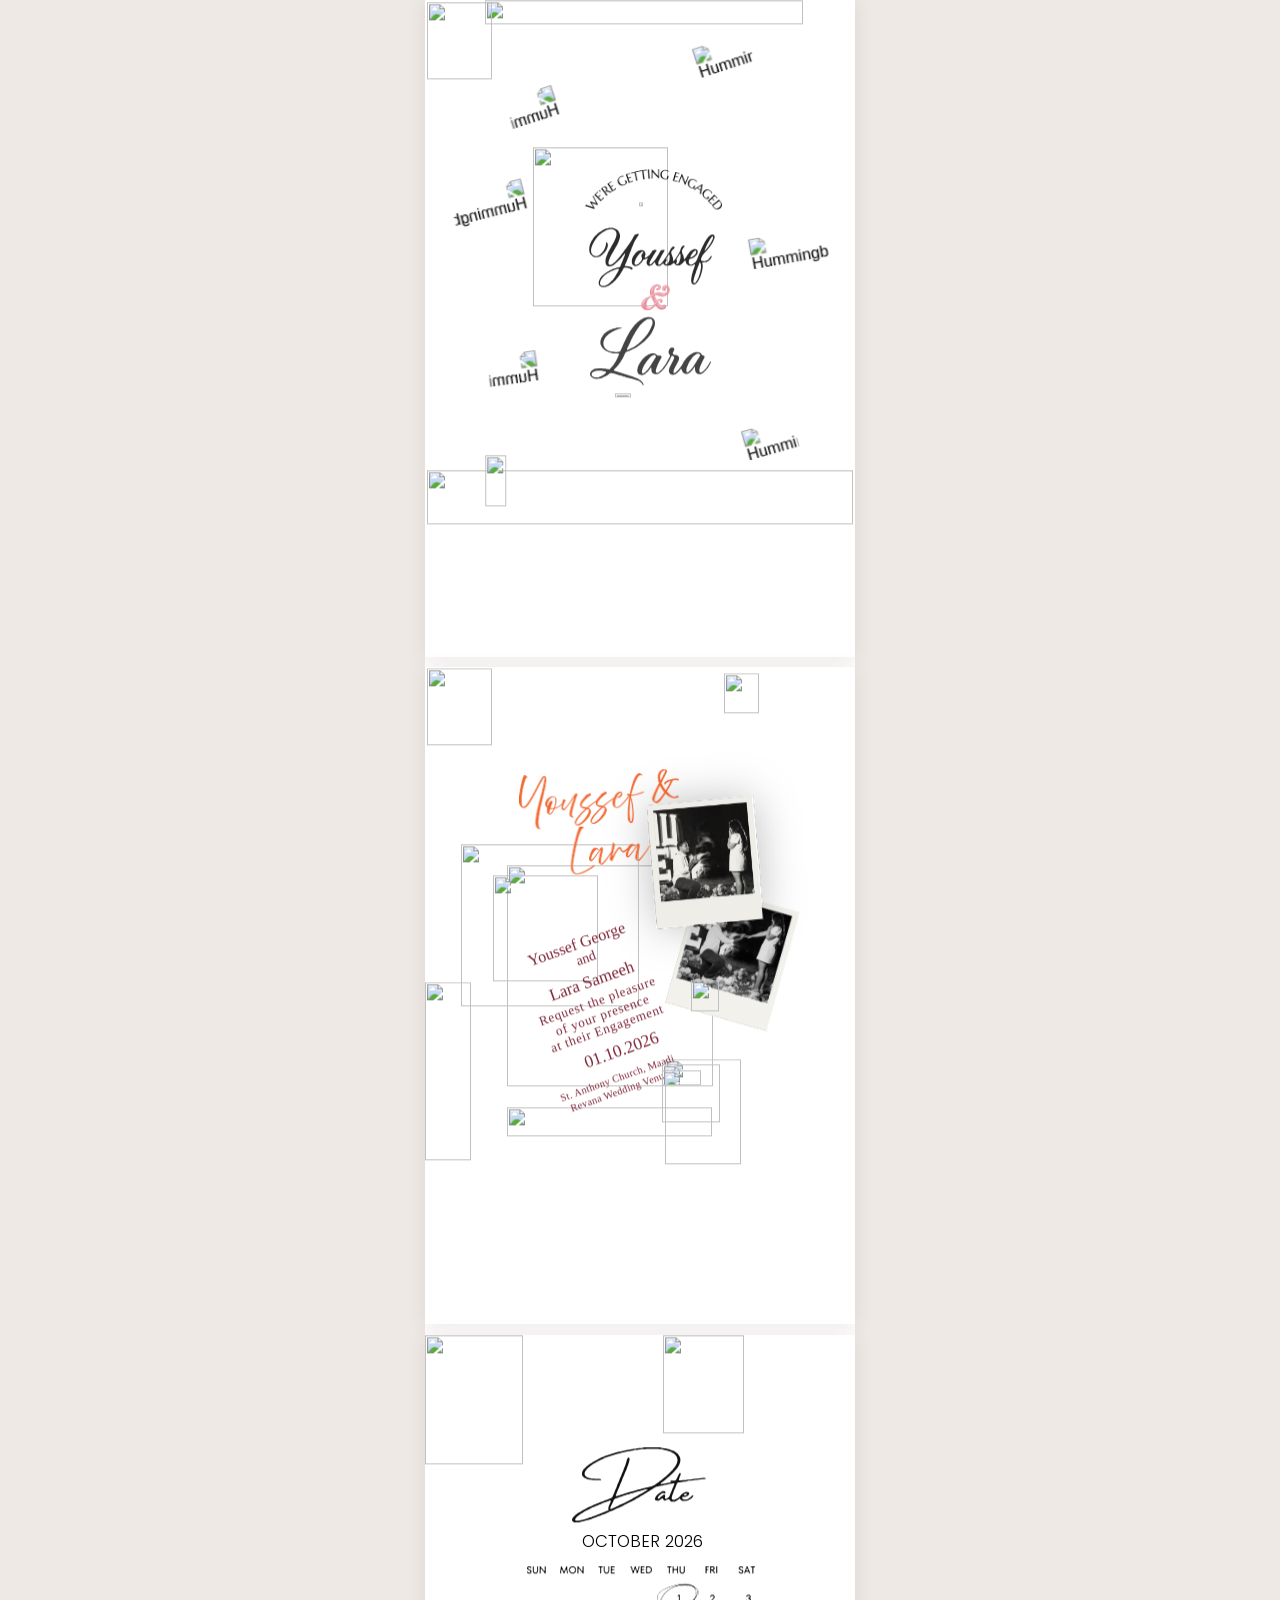
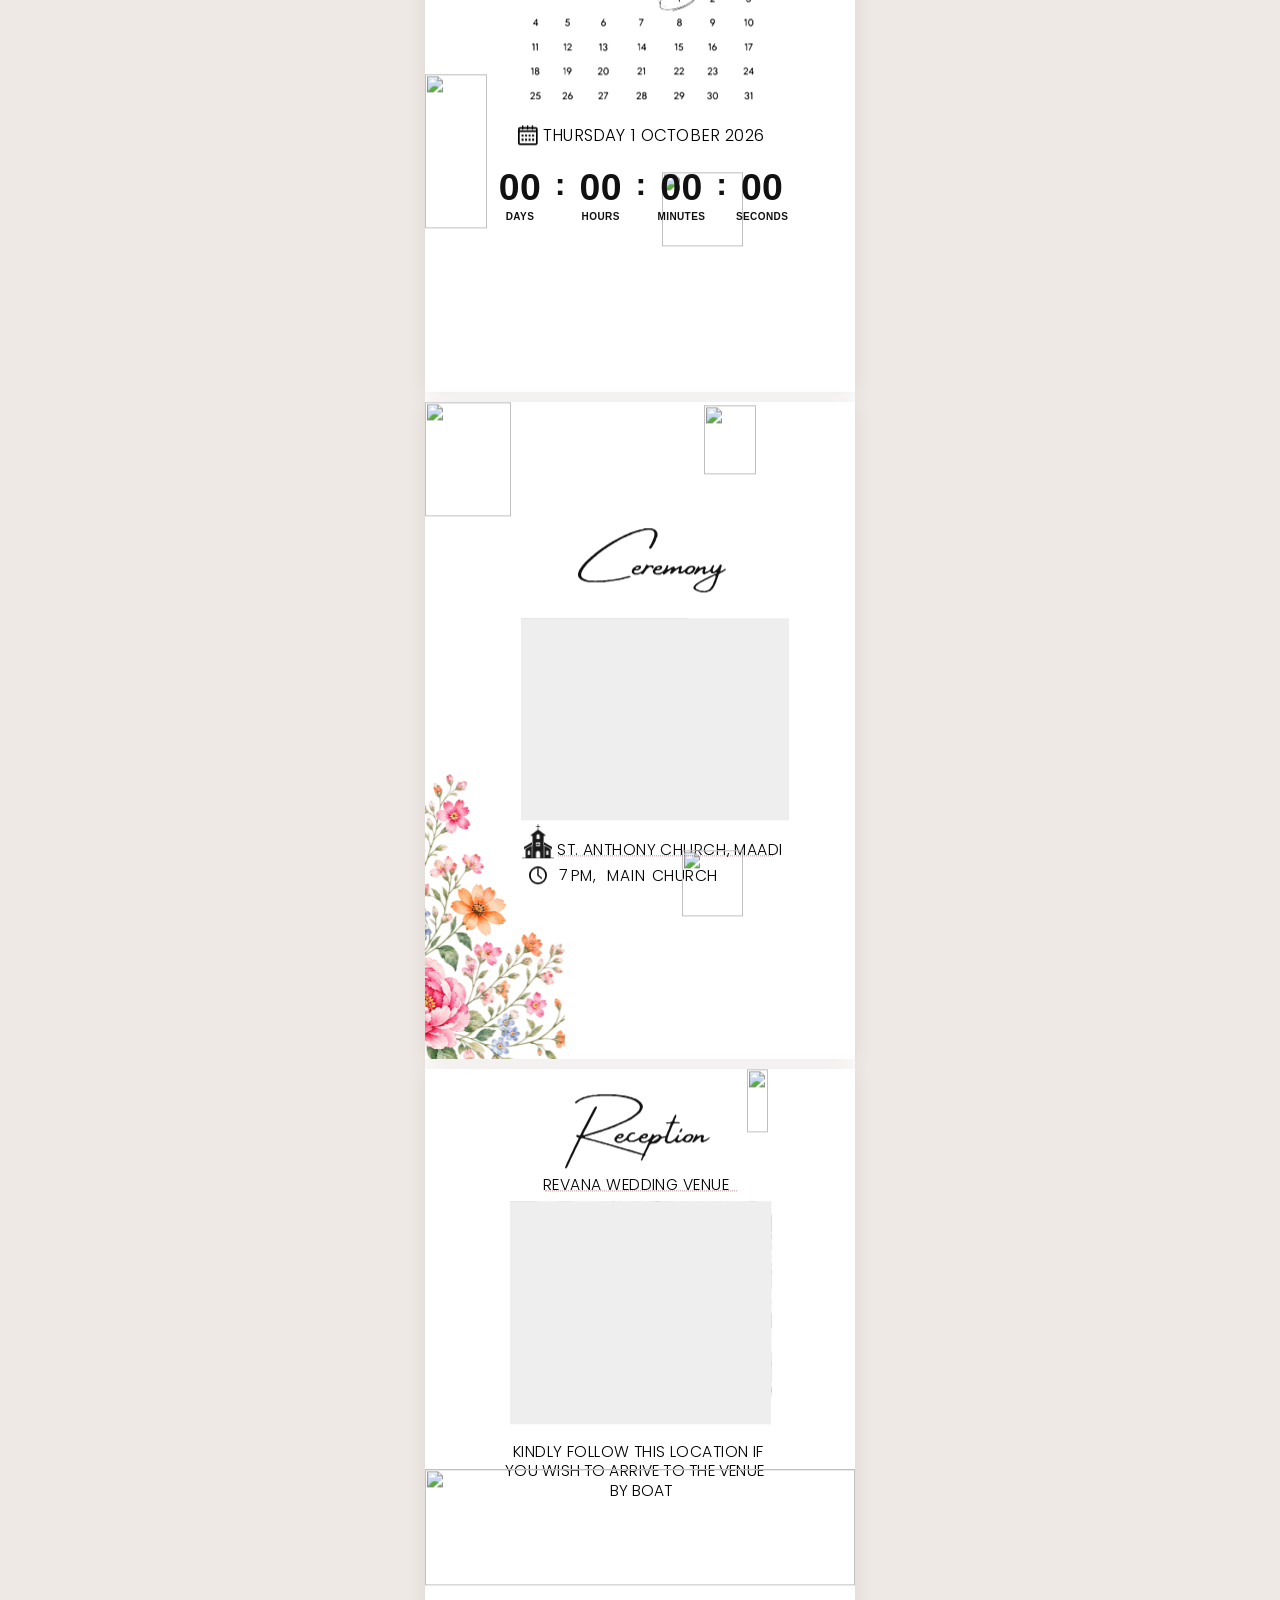
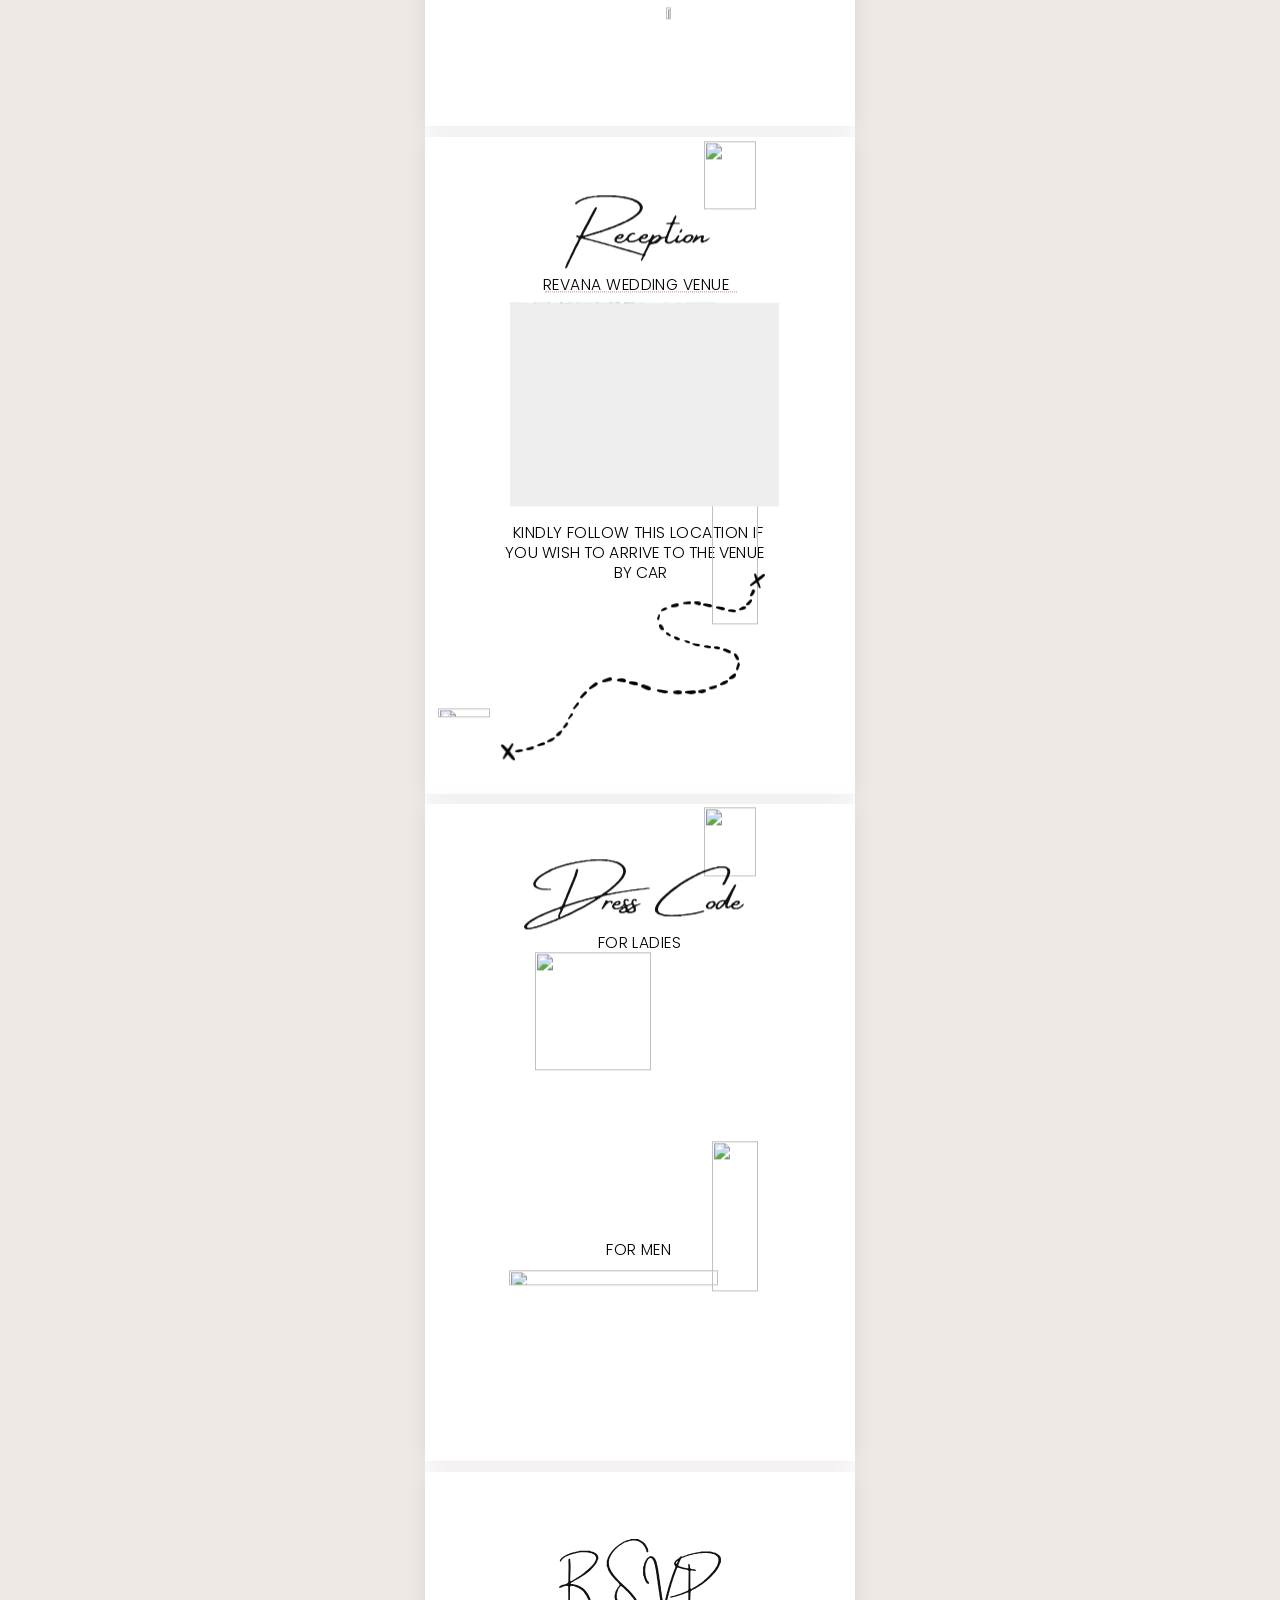
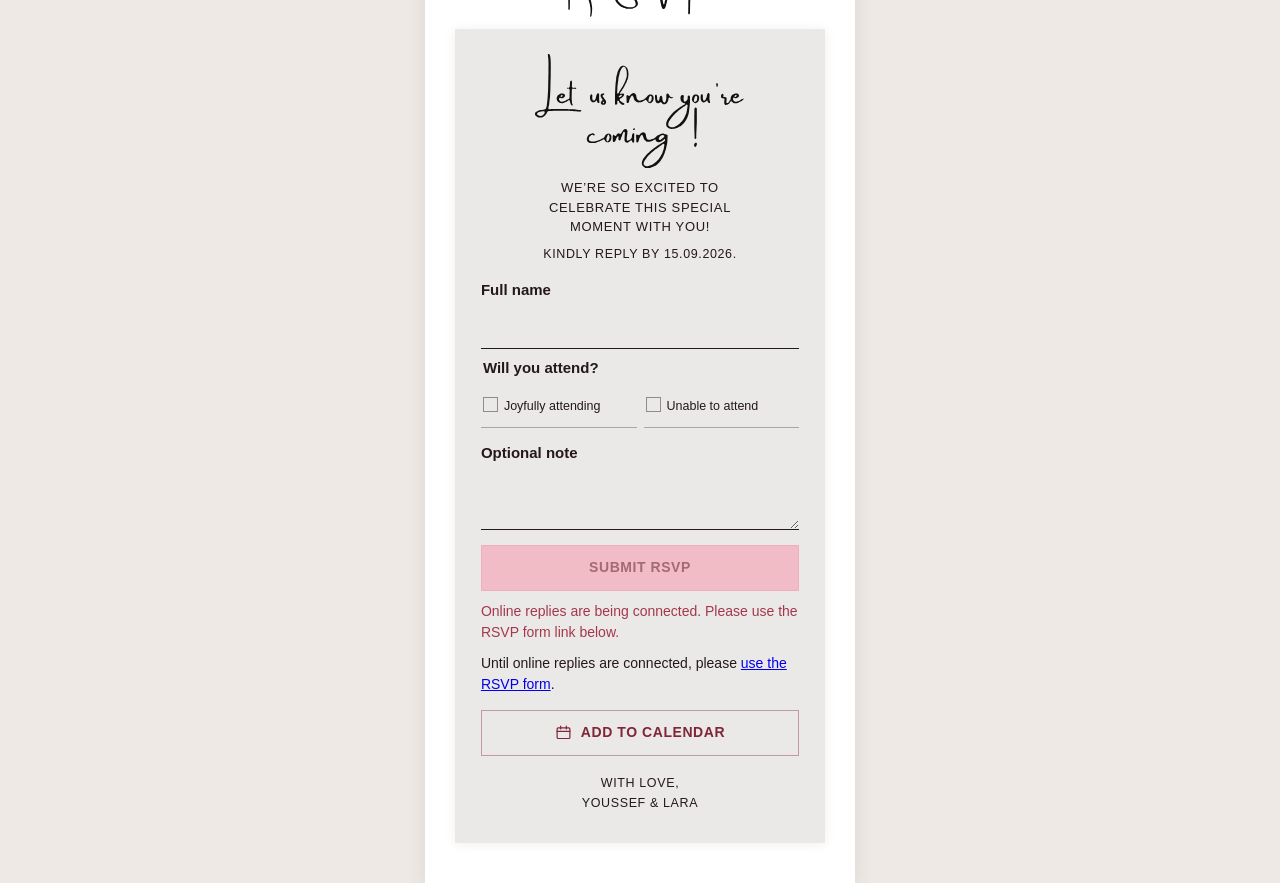
==== index.html @ 4253c084 "Rebuild the Arabic invitation on the portrait design The Arabic route was still the old flow layout," ====
<!doctype html>
<html lang="en" dir="ltr">
  <head>
    <meta charset="utf-8" />
    <meta
      name="viewport"
      content="width=device-width, initial-scale=1, viewport-fit=cover"
    />
    <title>Youssef &amp; Lara — Engagement</title>
    <meta
      name="description"
      content="The engagement invitation for Youssef and Lara on October 1, 2026."
    />
    <link rel="alternate" hreflang="en" href="./" />
    <link rel="alternate" hreflang="ar" href="./ar/" />
    <link rel="canonical" href="https://youssefg7.github.io/engagement/" />
    <meta name="theme-color" content="#eee9e5" />
    <!-- The invitation is shared as a pasted link, so it carries its own
         preview card. og:image must be absolute; update these four URLs
         together if the site ever moves to its own domain. -->
    <meta property="og:type" content="website" />
    <meta property="og:site_name" content="Youssef &amp; Lara" />
    <meta property="og:locale" content="en" />
    <meta property="og:url" content="https://youssefg7.github.io/engagement/" />
    <meta property="og:title" content="Youssef &amp; Lara are getting engaged" />
    <meta
      property="og:description"
      content="1 October 2026 · St. Anthony Church, Maadi, then Revana Wedding Venue. Kindly reply by 15 September."
    />
    <meta
      property="og:image"
      content="https://youssefg7.github.io/engagement/assets/images/social/og-invitation.jpg"
    />
    <meta property="og:image:type" content="image/jpeg" />
    <meta property="og:image:width" content="1200" />
    <meta property="og:image:height" content="630" />
    <meta
      property="og:image:alt"
      content="Youssef and Lara written in script inside a pink oval frame, surrounded by watercolour flowers and hummingbirds"
    />
    <meta name="twitter:card" content="summary_large_image" />
    <link rel="icon" href="./favicon.ico" sizes="any" />
    <link
      rel="apple-touch-icon"
      href="./assets/images/social/apple-touch-icon.png"
    />
    <meta name="apple-mobile-web-app-title" content="Youssef &amp; Lara" />
    <link rel="stylesheet" href="assets/css/fonts-portrait.css" />
    <link rel="stylesheet" href="assets/css/reference-source.css" />
    <link rel="stylesheet" href="assets/css/portrait-site.css" />
    <script src="assets/js/portrait-site.js" defer></script>
    <script src="assets/js/rsvp-config.js" defer></script>
    <script src="assets/js/rsvp.js" defer></script>
  </head>
  <body data-language="en">
    <a class="skip-link" href="#main-content">Skip to invitation</a>
    <main class="site" id="main-content">
      <div class="phone-page" id="opening">
        <section
          data-scene="opening"
          aria-label="Opening"
          class="scene scene-0"
        >
          <img
            alt=""
            class="el from-top"
            data-root="2"
            decoding="async"
            loading="eager"
            src="assets/images/optimized/top-floral-garland-8213bbc2.webp"
            style="
              left: 13.903424%;
              top: 0%;
              width: 85.993016%;
              height: 19.031037%;
              --delay: 0s;
              --z: 2;
            "
          /><img
            alt=""
            class="el hero-rise"
            data-root="3"
            decoding="async"
            loading="eager"
            src="assets/images/optimized/pink-oval-frame-75a621b7.webp"
            style="
              left: 25.042594%;
              top: 22.336167%;
              width: 56.13329%;
              height: 49.155903%;
              --delay: 0.18s;
              --z: 3;
            "
          /><img
            alt=""
            aria-hidden="true"
            class="el hero-rise"
            data-root="4"
            decoding="async"
            loading="eager"
            src="assets/images/opening/lara-name-word.svg"
            style="
              left: 36.90977%;
              top: 47.471878%;
              width: 30.271377%;
              height: 11.719043%;
              --delay: 0.66s;
              --z: 4;
            "
          /><img
            alt=""
            aria-hidden="true"
            class="el hero-rise"
            data-root="5"
            decoding="async"
            loading="eager"
            src="assets/images/optimized/engaged-strapline-b10eacf1.webp"
            style="
              left: 37.288362%;
              top: 25.669695%;
              width: 31.931722%;
              height: 6.036489%;
              --delay: 0.32s;
              --z: 5;
            "
          /><img
            alt=""
            class="el hero-pop"
            data-root="6"
            decoding="async"
            loading="eager"
            src="assets/images/optimized/watercolor-heart-3e25f248.webp"
            style="
              left: 49.867314%;
              top: 29.150432%;
              width: 7.365584%;
              height: 5.468712%;
              --delay: 0.39s;
              --z: 6;
            "
          /><img
            alt=""
            aria-hidden="true"
            class="el hero-pop"
            data-root="7"
            decoding="async"
            loading="eager"
            src="assets/images/optimized/ampersand-artwork-3b5665c6.webp"
            style="
              left: 49.921284%;
              top: 42.695326%;
              width: 7.311414%;
              height: 4.817352%;
              --delay: 0.58s;
              --z: 7;
            "
          /><img
            alt=""
            class="el hero-pop"
            data-root="8"
            decoding="async"
            loading="eager"
            src="assets/images/optimized/heart-divider-21b3e2bc.webp"
            style="
              left: 44.092849%;
              top: 58.31845%;
              width: 19.507453%;
              height: 4.296838%;
              --delay: 0.76s;
              --z: 8;
            "
          /><img
            alt=""
            class="el from-left"
            data-root="9"
            decoding="async"
            loading="eager"
            src="assets/images/optimized/bottom-left-floral-spray-fdbf2491.webp"
            style="
              left: 0.531077%;
              top: 0.276828%;
              width: 38.815274%;
              height: 34.161081%;
              --delay: 0.04s;
              --z: 9;
            "
          /><img
            alt=""
            class="el from-bottom"
            data-root="10"
            decoding="async"
            loading="eager"
            src="assets/images/optimized/nile-watercolor-6385927b.webp"
            style="
              left: 0.406606%;
              top: 71.537665%;
              width: 99.529101%;
              height: 28.462335%;
              --delay: 0.92s;
              --z: 10;
            "
          /><span
            aria-hidden="true"
            class="frame-border el from-right"
            data-root="11"
            style="
              background-image: url(&quot;assets/images/optimized/left-floral-border-67005ac5.webp&quot;);
              left: 77.802816%;
              top: 19.035988%;
              width: 22.154864%;
              height: 80.720404%;
              --delay: 0.05s;
              --z: 11;
            "
          ></span
          ><img
            alt=""
            aria-hidden="true"
            class="el hero-rise"
            data-root="12"
            decoding="async"
            loading="eager"
            src="assets/images/opening/youssef-name-word.svg"
            style="
              left: 37.511414%;
              top: 32.410617%;
              width: 30.997492%;
              height: 11.455112%;
              --delay: 0.47s;
              --z: 12;
            "
          /><span
            aria-hidden="true"
            class="frame-border el from-left"
            data-root="13"
            style="
              background-image: url(&quot;assets/images/optimized/right-floral-border-a31743c9.webp&quot;);
              left: 0%;
              top: 29.110308%;
              width: 21.656979%;
              height: 70.867937%;
              --delay: 0.1s;
              --z: 13;
            "
          ></span
          ><img
            alt=""
            class="el boat"
            data-root="20"
            decoding="async"
            loading="eager"
            src="assets/images/optimized/sailboat-791234f6.webp"
            style="
              left: 59.405984%;
              top: 69.263898%;
              width: 22.095715%;
              height: 27.735027%;
              --delay: 1.04s;
              --z: 20;
            "
          />
          <div
            class="bird-wrap bird-1"
            style="
              left: 7.372528%;
              top: 28.266929%;
              width: 17.129529%;
              --bird-delay: 0.1s;
              --bx: 4px;
              --by: -3px;
              --ox: 10px;
              --oy: -6px;
              --cx: -4px;
              --cy: 7px;
              --dur: 3.8s;
            "
          >
            <img
              alt="Hummingbird"
              class="correct-bird"
              src="assets/images/opening/hummingbird-1e6a7357.gif"
              style="--flip: 1"
            />
          </div>
          <div
            class="bird-wrap bird-2"
            style="
              left: 63.623169%;
              top: 6.002957%;
              width: 12.985288%;
              --bird-delay: 0.18s;
              --bx: -4px;
              --by: 3px;
              --ox: -10px;
              --oy: 4px;
              --cx: 5px;
              --cy: 8px;
              --dur: 3.6s;
            "
          >
            <img
              alt="Hummingbird"
              class="correct-bird"
              src="assets/images/opening/hummingbird-1e6a7357.gif"
              style="--flip: -1"
            />
          </div>
          <div
            class="bird-wrap bird-3"
            style="
              left: 76.518078%;
              top: 35.366901%;
              width: 17.958377%;
              --bird-delay: 0.26s;
              --bx: -5px;
              --by: -2px;
              --ox: -9px;
              --oy: -2px;
              --cx: 6px;
              --cy: 7px;
              --dur: 3.9s;
            "
          >
            <img
              alt="Hummingbird"
              class="correct-bird"
              src="assets/images/opening/hummingbird-1e6a7357.gif"
              style="--flip: -1"
            />
          </div>
          <div
            class="bird-wrap bird-4"
            style="
              left: 15.121805%;
              top: 53.71788%;
              width: 11.327592%;
              --bird-delay: 0.34s;
              --bx: 4px;
              --by: 3px;
              --ox: 9px;
              --oy: 6px;
              --cx: -5px;
              --cy: -5px;
              --dur: 3.7s;
            "
          >
            <img
              alt="Hummingbird"
              class="correct-bird"
              src="assets/images/opening/hummingbird-1e6a7357.gif"
              style="--flip: 1"
            />
          </div>
          <div
            class="bird-wrap bird-5"
            style="
              left: 20.041043%;
              top: 13.767814%;
              width: 11.327592%;
              --bird-delay: 0.42s;
              --bx: 5px;
              --by: -3px;
              --ox: 8px;
              --oy: -7px;
              --cx: -3px;
              --cy: 8px;
              --dur: 3.5s;
            "
          >
            <img
              alt="Hummingbird"
              class="correct-bird"
              src="assets/images/opening/hummingbird-1e6a7357.gif"
              style="--flip: 1"
            />
          </div>
          <div
            class="bird-wrap bird-6"
            style="
              left: 74.94717%;
              top: 64.346529%;
              width: 12.15644%;
              --bird-delay: 0.5s;
              --bx: -4px;
              --by: 3px;
              --ox: -8px;
              --oy: 6px;
              --cx: 4px;
              --cy: -6px;
              --dur: 3.8s;
            "
          >
            <img
              alt="Hummingbird"
              class="correct-bird"
              src="assets/images/opening/hummingbird-1e6a7357.gif"
              style="--flip: -1"
            />
          </div>
          <div class="visually-hidden">
            <h1>Youssef and Lara</h1>
            <p>We’re getting engaged.</p>
          </div>
        </section>
      </div>
      <div class="phone-page" id="invitation">
        <section
          data-scene="invitation"
          aria-label="Invitation"
          class="scene scene-1 envelope-scene"
        >
          <div class="env-floral env-floral-a">
            <img
              alt=""
              class="el"
              data-root="23"
              decoding="async"
              loading="lazy"
              src="assets/images/optimized/top-right-floral-corner-dde70e5d.webp"
              style="
                left: 55.767444%;
                top: 59.561635%;
                width: 42.199694%;
                height: 40.104087%;
                --delay: 0.05s;
                --z: 23;
              "
            /><img
              alt=""
              class="el"
              data-root="24"
              decoding="async"
              loading="lazy"
              src="assets/images/optimized/left-floral-corner-27721d43.webp"
              style="
                left: 0.03423%;
                top: 47.917929%;
                width: 32.611434%;
                height: 52.063312%;
                --delay: 0.085s;
                --z: 24;
              "
            /><img
              alt=""
              class="el"
              data-root="25"
              decoding="async"
              loading="lazy"
              src="assets/images/optimized/upper-floral-spray-333dac5c.webp"
              style="
                left: 69.594294%;
                top: 0.846768%;
                width: 28.265898%;
                height: 24.664778%;
                --delay: 0.12s;
                --z: 25;
              "
            /><img
              alt=""
              class="el"
              data-root="26"
              decoding="async"
              loading="lazy"
              src="assets/images/optimized/center-floral-spray-018befc3.webp"
              style="
                left: 0.531077%;
                top: 0.193454%;
                width: 38.815274%;
                height: 34.176584%;
                --delay: 0.155s;
                --z: 26;
              "
            />
          </div>
          <div class="closed-envelope-stage">
            <div class="actual-envelope-wrap">
              <img
                alt="You're invited envelope"
                class="actual-envelope-paper env-paper-piece"
                src="assets/images/optimized/closed-envelope-paper-1038a178.webp"
              />
              <img
                alt=""
                aria-hidden="true"
                class="actual-envelope-text env-paper-piece"
                src="assets/images/optimized/youre-invited-lettering-b248092f.webp"
              />
              <img
                alt="Wax seal"
                class="actual-envelope-seal"
                src="assets/images/optimized/wax-seal-a0a76485.webp"
              />
            </div>
          </div>
          <div class="open-envelope-group env-back">
            <img
              alt=""
              class="el"
              data-root="27"
              decoding="async"
              loading="lazy"
              src="assets/images/optimized/open-envelope-back-6820e826.webp"
              style="
                left: 18.969399%;
                top: 30.09803%;
                width: 69.189414%;
                height: 57.942485%;
                --delay: 0.19s;
                --z: 27;
              "
            /><img
              alt=""
              class="el"
              data-root="39"
              decoding="async"
              loading="lazy"
              src="assets/images/optimized/couple-polaroid-bcf90605.webp"
              style="
                left: 18.969399%;
                top: 66.951962%;
                width: 69.189414%;
                height: 21.086729%;
                --delay: 0.61s;
                --z: 39;
              "
            />
          </div>
          <div class="open-envelope-group env-photos">
            <img
              alt=""
              class="el"
              data-root="28"
              decoding="async"
              loading="lazy"
              src="assets/images/optimized/left-photo-backing-d968a189.webp"
              style="
                left: 55.729007%;
                top: 32.913206%;
                width: 31.439414%;
                height: 22.426966%;
                --delay: 0.225s;
                --z: 28;
              "
            /><img
              alt=""
              class="el"
              data-root="29"
              decoding="async"
              loading="lazy"
              src="assets/images/optimized/couple-photo-proposal.webp"
              style="
                left: 58.476932%;
                top: 33.951474%;
                width: 27.016208%;
                height: 17.271715%;
                --delay: 0.26s;
                --z: 29;
              "
            /><img
              alt=""
              class="el"
              data-root="30"
              decoding="async"
              loading="lazy"
              src="assets/images/optimized/right-photo-backing-f8bf212c.webp"
              style="
                left: 55.734385%;
                top: 32.922325%;
                width: 29.767916%;
                height: 22.439082%;
                --delay: 0.295s;
                --z: 30;
              "
            /><img
              alt=""
              class="el"
              data-root="31"
              decoding="async"
              loading="lazy"
              src="assets/images/optimized/right-photo-overlay-cd55e2a2.webp"
              style="
                left: 58.386516%;
                top: 32.915812%;
                width: 28.901796%;
                height: 22.442859%;
                --delay: 0.33s;
                --z: 31;
              "
            /><img
              alt=""
              class="el"
              data-root="32"
              decoding="async"
              loading="lazy"
              src="assets/images/optimized/couple-polaroid-proposal.webp"
              style="
                left: 34.87163%;
                top: 5.987559%;
                width: 60.211561%;
                height: 44.547403%;
                --delay: 0.365s;
                --z: 32;
              "
            />
          </div>
          <div class="open-envelope-group env-flowers">
            <img
              alt=""
              class="el"
              data-root="40"
              decoding="async"
              loading="lazy"
              src="assets/images/optimized/calla-lilies-03f2f559.webp"
              style="
                left: 61.870512%;
                top: 47.630028%;
                width: 25.441499%;
                height: 21.61433%;
                --delay: 0.645s;
                --z: 40;
              "
            /><img
              alt=""
              class="el"
              data-root="41"
              decoding="async"
              loading="lazy"
              src="assets/images/optimized/hanging-amaranthus-062717a4.webp"
              style="
                left: 55.098088%;
                top: 60.424035%;
                width: 36.77813%;
                height: 29.52835%;
                --delay: 0.05s;
                --z: 41;
              "
            /><img
              alt=""
              class="el"
              data-root="42"
              decoding="async"
              loading="lazy"
              src="assets/images/optimized/bouquet-ee7bd945.webp"
              style="
                left: 55.23192%;
                top: 61.317701%;
                width: 29.740234%;
                height: 14.843446%;
                --delay: 0.085s;
                --z: 42;
              "
            />
          </div>
          <div class="open-envelope-group env-card">
            <img
              alt=""
              class="el"
              data-root="33"
              decoding="async"
              loading="lazy"
              src="assets/images/optimized/invitation-card-lace-frame-f5091bbc.webp"
              style="
                left: 15.705149%;
                top: 31.705585%;
                width: 49.638088%;
                height: 40.030744%;
                --delay: 0.4s;
                --z: 33;
              "
            /><img
              alt=""
              class="el"
              data-root="34"
              decoding="async"
              loading="lazy"
              src="assets/images/optimized/open-envelope-front-34ef9ef7.webp"
              style="
                left: 8.381009%;
                top: 26.914965%;
                width: 64.326278%;
                height: 49.632959%;
                --delay: 0.435s;
                --z: 34;
              "
            />
            <div
              class="card-youssef"
              style="
                left: 22.462756%;
                top: 38.023775%;
                width: 25.582102%;
                height: 8.546243%;
              "
            >
              Youssef George
            </div>
            <div
              class="card-and-v25"
              style="
                left: 35.094683%;
                top: 42.756554%;
                width: 4.821553%;
                height: 3.305716%;
              "
            >
              and
            </div>
            <div
              class="card-lara"
              style="
                left: 25.386533%;
                top: 43.010585%;
                width: 26.960246%;
                height: 9.566546%;
              "
            >
              Lara Sameeh
            </div>
            <div
              class="card-request-v25"
              style="
                left: 26.2322%;
                top: 49.5079%;
                width: 30%;
                height: 7.0%;
              "
            >
              Request the pleasure<br />of your presence<br />at their Engagement
            </div>
            <div
              class="card-date-v25"
              style="
                left: 37.693839%;
                top: 55.287412%;
                width: 16.024651%;
                height: 5.998176%;
              "
            >
              01.10.2026
            </div>
            <div
              class="card-church-v25"
              style="
                left: 29.321%;
                top: 61.1721%;
                width: 31%;
                height: 3.0%;
              "
            >
              St. Anthony Church, Maadi
            </div>
            <div
              class="card-venue-v25"
              style="
                left: 31.8681%;
                top: 63.0643%;
                width: 27%;
                height: 3.0%;
              "
            >
              Revana Wedding Venue
            </div>
          </div>
          <div class="orange-couple-title">
            <div>Youssef &amp;</div>
            <div>Lara</div>
          </div>
          <img
            alt=""
            aria-hidden="true"
            class="exact-orange-title"
            src="assets/images/optimized/orange-couple-title-7bb2e486.webp"
            style="
              left: 21.863303%;
              top: 15.489334%;
              width: 37.101317%;
              height: 16.06468%;
            "
          />
          <button class="replay-envelope" data-replay type="button">
            <svg aria-hidden="true" focusable="false" viewBox="0 0 24 24">
              <path
                d="M12 4V1L7.5 5.5 12 10V7a6 6 0 1 1-6 6H4a8 8 0 1 0 8-9z"
                fill="currentColor"
              />
            </svg>
            <span class="visually-hidden">Play the envelope opening again</span>
          </button>
          <div class="visually-hidden"><h2>You’re invited!</h2></div>
        </section>
      </div>
      <!-- <div class="phone-page" id="celebration">
        <section
          data-scene="celebration"
          aria-label="Celebration"
          class="scene scene-2"
        >
          <img
            alt=""
            class="el from-right"
            data-root="60"
            decoding="async"
            loading="lazy"
            src="assets/images/optimized/top-right-floral-corner-b389ef0e.webp"
            style="
              left: 55.767444%;
              top: 59.562938%;
              width: 42.199694%;
              height: 40.104087%;
              --delay: 0.05s;
              --z: 60;
            "
          /><img
            alt=""
            class="el from-left"
            data-root="61"
            decoding="async"
            loading="lazy"
            src="assets/images/optimized/right-floral-spray-ede374e5.webp"
            style="
              left: 0.03423%;
              top: 47.967432%;
              width: 32.611434%;
              height: 52.015112%;
              --delay: 0.085s;
              --z: 61;
            "
          /><img
            alt=""
            class="el from-right"
            data-root="62"
            decoding="async"
            loading="lazy"
            src="assets/images/optimized/left-floral-corner-0f9cb62d.webp"
            style="
              left: 69.594294%;
              top: 0.896271%;
              width: 28.265898%;
              height: 24.654617%;
              --delay: 0.12s;
              --z: 62;
            "
          /><img
            alt=""
            class="el from-left"
            data-root="63"
            decoding="async"
            loading="lazy"
            src="assets/images/optimized/left-floral-spray-5261e0f9.webp"
            style="
              left: 0.531077%;
              top: 0.201922%;
              width: 38.815274%;
              height: 34.21814%;
              --delay: 0.155s;
              --z: 63;
            "
          /><img
            alt=""
            aria-hidden="true"
            class="el fade-up"
            data-root="64"
            decoding="async"
            loading="lazy"
            src="assets/images/optimized/adults-only-intro-line-ae06a8f2.webp"
            style="
              left: 17.1382%;
              top: 36.318515%;
              width: 66.654386%;
              height: 8.334812%;
              --delay: 0.19s;
              --z: 64;
            "
          /><img
            alt=""
            aria-hidden="true"
            class="el fade-up"
            data-root="65"
            decoding="async"
            loading="lazy"
            src="assets/images/optimized/celebration-heading-t-71b5c196.webp"
            style="
              left: 20.271467%;
              top: 20.039733%;
              width: 30.407797%;
              height: 11.704283%;
              --delay: 0.225s;
              --z: 65;
            "
          /><img
            alt=""
            aria-hidden="true"
            class="el pop"
            data-root="66"
            decoding="async"
            loading="lazy"
            src="assets/images/optimized/text-fragment-root-66-72881e0d.webp"
            style="
              left: 29.364829%;
              top: 23.329099%;
              width: 4.322573%;
              height: 4.052278%;
              --delay: 0.26s;
              --z: 66;
            "
          /><img
            alt=""
            aria-hidden="true"
            class="el pop"
            data-root="67"
            decoding="async"
            loading="lazy"
            src="assets/images/optimized/text-fragment-root-67-000f9e3a.webp"
            style="
              left: 33.133814%;
              top: 26.025729%;
              width: 3.170708%;
              height: 1.373144%;
              --delay: 0.295s;
              --z: 67;
            "
          /><img
            alt=""
            aria-hidden="true"
            class="el fade-up"
            data-root="69"
            decoding="async"
            loading="lazy"
            src="assets/images/optimized/section-heading-c-71fb3b21.webp"
            style="
              left: 39.621847%;
              top: 20.34978%;
              width: 18.468667%;
              height: 8.207458%;
              --delay: 0.33s;
              --z: 69;
            "
          /><img
            alt=""
            aria-hidden="true"
            class="el pop"
            data-root="70"
            decoding="async"
            loading="lazy"
            src="assets/images/optimized/text-fragment-root-67-000f9e3a.webp"
            style="
              left: 52.108192%;
              top: 26.025729%;
              width: 3.170708%;
              height: 1.373144%;
              --delay: 0.365s;
              --z: 70;
            "
          /><img
            alt=""
            aria-hidden="true"
            class="el pop"
            data-root="71"
            decoding="async"
            loading="lazy"
            src="assets/images/optimized/text-fragment-root-71-65696c05.webp"
            style="
              left: 54.981583%;
              top: 23.193617%;
              width: 2.596527%;
              height: 4.248507%;
              --delay: 0.4s;
              --z: 71;
            "
          /><img
            alt=""
            aria-hidden="true"
            class="el pop"
            data-root="72"
            decoding="async"
            loading="lazy"
            src="assets/images/optimized/text-fragment-root-67-000f9e3a.webp"
            style="
              left: 57.007177%;
              top: 26.025729%;
              width: 3.170708%;
              height: 1.373144%;
              --delay: 0.435s;
              --z: 72;
            "
          /><img
            alt=""
            aria-hidden="true"
            class="el pop"
            data-root="73"
            decoding="async"
            loading="lazy"
            src="assets/images/optimized/text-fragment-root-73-7467075f.webp"
            style="
              left: 59.475289%;
              top: 23.269174%;
              width: 3.182119%;
              height: 4.124957%;
              --delay: 0.47s;
              --z: 73;
            "
          /><img
            alt=""
            aria-hidden="true"
            class="el pop"
            data-root="74"
            decoding="async"
            loading="lazy"
            src="assets/images/optimized/text-fragment-root-74-6517795d.webp"
            style="
              left: 61.777109%;
              top: 25.8681%;
              width: 2.811733%;
              height: 1.484097%;
              --delay: 0.505s;
              --z: 74;
            "
          /><img
            alt=""
            aria-hidden="true"
            class="el pop"
            data-root="75"
            decoding="async"
            loading="lazy"
            src="assets/images/optimized/text-fragment-root-75-e5273d62.webp"
            style="
              left: 64.165162%;
              top: 25.892851%;
              width: 3.853148%;
              height: 1.451881%;
              --delay: 0.54s;
              --z: 75;
            "
          /><img
            alt=""
            aria-hidden="true"
            class="el pop"
            data-root="76"
            decoding="async"
            loading="lazy"
            src="assets/images/optimized/text-fragment-root-76-b83c7eaa.webp"
            style="
              left: 67.510747%;
              top: 23.138902%;
              width: 3.672336%;
              height: 4.333223%;
              --delay: 0.575s;
              --z: 76;
            "
          /><img
            alt=""
            aria-hidden="true"
            class="el pop"
            data-root="77"
            decoding="async"
            loading="lazy"
            src="assets/images/optimized/text-fragment-root-77-fbc49a9b.webp"
            style="
              left: 69.941021%;
              top: 25.267546%;
              width: 2.377219%;
              height: 2.107722%;
              --delay: 0.61s;
              --z: 77;
            "
          /><img
            alt=""
            aria-hidden="true"
            class="el pop"
            data-root="78"
            decoding="async"
            loading="lazy"
            src="assets/images/optimized/text-fragment-root-78-824cb961.webp"
            style="
              left: 71.759494%;
              top: 26.070021%;
              width: 2.445469%;
              height: 1.273471%;
              --delay: 0.645s;
              --z: 78;
            "
          /><img
            alt=""
            aria-hidden="true"
            class="el pop"
            data-root="79"
            decoding="async"
            loading="lazy"
            src="assets/images/optimized/text-fragment-root-79-3bc0e4e6.webp"
            style="
              left: 73.885262%;
              top: 26.118222%;
              width: 4.145605%;
              height: 1.231549%;
              --delay: 0.05s;
              --z: 79;
            "
          /><img
            alt=""
            aria-hidden="true"
            class="el pop"
            data-root="80"
            decoding="async"
            loading="lazy"
            src="assets/images/optimized/text-fragment-root-80-88cb7e10.webp"
            style="
              left: 31.914595%;
              top: 48.375183%;
              width: 1.560037%;
              height: 1.655535%;
              --delay: 0.085s;
              --z: 80;
            "
          /><img
            alt=""
            aria-hidden="true"
            class="el pop"
            data-root="81"
            decoding="async"
            loading="lazy"
            src="assets/images/optimized/text-fragment-root-81-eee29b05.webp"
            style="
              left: 33.653805%;
              top: 48.375183%;
              width: 2.277822%;
              height: 1.655535%;
              --delay: 0.12s;
              --z: 81;
            "
          /><img
            alt=""
            aria-hidden="true"
            class="el pop"
            data-root="82"
            decoding="async"
            loading="lazy"
            src="assets/images/optimized/text-fragment-root-80-88cb7e10.webp"
            style="
              left: 36.348953%;
              top: 48.375183%;
              width: 1.560037%;
              height: 1.655535%;
              --delay: 0.155s;
              --z: 82;
            "
          /><img
            alt=""
            aria-hidden="true"
            class="el pop"
            data-root="83"
            decoding="async"
            loading="lazy"
            src="assets/images/optimized/text-fragment-root-83-b6200645.webp"
            style="
              left: 38.071634%;
              top: 48.375183%;
              width: 1.916855%;
              height: 1.655535%;
              --delay: 0.19s;
              --z: 83;
            "
          /><img
            alt=""
            aria-hidden="true"
            class="el pop"
            data-root="84"
            decoding="async"
            loading="lazy"
            src="assets/images/optimized/text-fragment-root-84-3ceda06e.webp"
            style="
              left: 40.151795%;
              top: 48.35434%;
              width: 1.667913%;
              height: 1.701677%;
              --delay: 0.225s;
              --z: 84;
            "
          /><img
            alt=""
            aria-hidden="true"
            class="el pop"
            data-root="85"
            decoding="async"
            loading="lazy"
            src="assets/images/optimized/text-fragment-root-85-8c672b45.webp"
            style="
              left: 42.361406%;
              top: 48.375183%;
              width: 0.290432%;
              height: 1.655535%;
              --delay: 0.26s;
              --z: 85;
            "
          /><img
            alt=""
            aria-hidden="true"
            class="el pop"
            data-root="86"
            decoding="async"
            loading="lazy"
            src="assets/images/optimized/text-fragment-root-86-82b06dd1.webp"
            style="
              left: 43.103653%;
              top: 48.375183%;
              width: 1.589082%;
              height: 1.655535%;
              --delay: 0.295s;
              --z: 86;
            "
          /><img
            alt=""
            aria-hidden="true"
            class="el pop"
            data-root="87"
            decoding="async"
            loading="lazy"
            src="assets/images/optimized/text-fragment-root-86-82b06dd1.webp"
            style="
              left: 44.874528%;
              top: 48.375183%;
              width: 1.589082%;
              height: 1.655535%;
              --delay: 0.33s;
              --z: 87;
            "
          /><img
            alt=""
            aria-hidden="true"
            class="el pop"
            data-root="88"
            decoding="async"
            loading="lazy"
            src="assets/images/optimized/text-fragment-root-88-fb95a758.webp"
            style="
              left: 46.898727%;
              top: 48.375183%;
              width: 1.373331%;
              height: 1.655535%;
              --delay: 0.365s;
              --z: 88;
            "
          /><img
            alt=""
            aria-hidden="true"
            class="el pop"
            data-root="89"
            decoding="async"
            loading="lazy"
            src="assets/images/optimized/text-fragment-root-89-bfe323b7.webp"
            style="
              left: 48.850235%;
              top: 48.375183%;
              width: 1.842173%;
              height: 1.655535%;
              --delay: 0.4s;
              --z: 89;
            "
          /><img
            alt=""
            aria-hidden="true"
            class="el pop"
            data-root="90"
            decoding="async"
            loading="lazy"
            src="assets/images/optimized/text-fragment-root-84-3ceda06e.webp"
            style="
              left: 50.893155%;
              top: 48.35434%;
              width: 1.667913%;
              height: 1.701677%;
              --delay: 0.435s;
              --z: 90;
            "
          /><img
            alt=""
            aria-hidden="true"
            class="el pop"
            data-root="92"
            decoding="async"
            loading="lazy"
            src="assets/images/optimized/text-fragment-root-92-64f9e184.webp"
            style="
              left: 53.952755%;
              top: 48.35434%;
              width: 2.609751%;
              height: 1.701677%;
              --delay: 0.47s;
              --z: 92;
            "
          /><img
            alt=""
            aria-hidden="true"
            class="el pop"
            data-root="93"
            decoding="async"
            loading="lazy"
            src="assets/images/optimized/text-fragment-root-93-c8a1ad40.webp"
            style="
              left: 57.104961%;
              top: 48.375183%;
              width: 2.165798%;
              height: 1.655535%;
              --delay: 0.505s;
              --z: 93;
            "
          /><img
            alt=""
            aria-hidden="true"
            class="el pop"
            data-root="95"
            decoding="async"
            loading="lazy"
            src="assets/images/optimized/text-fragment-root-95-50465e16.webp"
            style="
              left: 60.972129%;
              top: 48.375183%;
              width: 2.062078%;
              height: 1.655535%;
              --delay: 0.54s;
              --z: 95;
            "
          /><img
            alt=""
            aria-hidden="true"
            class="el pop"
            data-root="96"
            decoding="async"
            loading="lazy"
            src="assets/images/optimized/text-fragment-root-96-9da393e0.webp"
            style="
              left: 63.540417%;
              top: 48.375183%;
              width: 1.891961%;
              height: 1.679961%;
              --delay: 0.575s;
              --z: 96;
            "
          /><img
            alt=""
            aria-hidden="true"
            class="el pop"
            data-root="97"
            decoding="async"
            loading="lazy"
            src="assets/images/optimized/text-fragment-root-86-82b06dd1.webp"
            style="
              left: 65.832876%;
              top: 48.375183%;
              width: 1.589082%;
              height: 1.655535%;
              --delay: 0.61s;
              --z: 97;
            "
          /><img
            alt=""
            aria-hidden="true"
            class="el pop"
            data-root="98"
            decoding="async"
            loading="lazy"
            src="assets/images/optimized/text-fragment-root-83-b6200645.webp"
            style="
              left: 67.56651%;
              top: 48.375183%;
              width: 1.916855%;
              height: 1.655535%;
              --delay: 0.645s;
              --z: 98;
            "
          /><img
            alt=""
            aria-hidden="true"
            class="el pop"
            data-root="100"
            decoding="async"
            loading="lazy"
            src="assets/images/optimized/text-fragment-root-95-50465e16.webp"
            style="
              left: 32.48995%;
              top: 53.454486%;
              width: 2.062078%;
              height: 1.655535%;
              --delay: 0.05s;
              --z: 100;
            "
          /><img
            alt=""
            aria-hidden="true"
            class="el pop"
            data-root="101"
            decoding="async"
            loading="lazy"
            src="assets/images/optimized/text-fragment-root-81-eee29b05.webp"
            style="
              left: 34.677256%;
              top: 53.454486%;
              width: 2.277822%;
              height: 1.655535%;
              --delay: 0.085s;
              --z: 101;
            "
          /><img
            alt=""
            aria-hidden="true"
            class="el pop"
            data-root="102"
            decoding="async"
            loading="lazy"
            src="assets/images/optimized/text-fragment-root-93-c8a1ad40.webp"
            style="
              left: 37.372604%;
              top: 53.454486%;
              width: 2.165798%;
              height: 1.655535%;
              --delay: 0.12s;
              --z: 102;
            "
          /><img
            alt=""
            aria-hidden="true"
            class="el pop"
            data-root="103"
            decoding="async"
            loading="lazy"
            src="assets/images/optimized/text-fragment-root-103-6838b7eb.webp"
            style="
              left: 40.08249%;
              top: 53.43234%;
              width: 2.460386%;
              height: 1.701677%;
              --delay: 0.155s;
              --z: 103;
            "
          /><img
            alt=""
            aria-hidden="true"
            class="el pop"
            data-root="104"
            decoding="async"
            loading="lazy"
            src="assets/images/optimized/text-fragment-root-85-8c672b45.webp"
            style="
              left: 43.048885%;
              top: 53.454486%;
              width: 0.290432%;
              height: 1.655535%;
              --delay: 0.19s;
              --z: 104;
            "
          /><img
            alt=""
            aria-hidden="true"
            class="el pop"
            data-root="105"
            decoding="async"
            loading="lazy"
            src="assets/images/optimized/text-fragment-root-93-c8a1ad40.webp"
            style="
              left: 44.044256%;
              top: 53.454486%;
              width: 2.165798%;
              height: 1.655535%;
              --delay: 0.225s;
              --z: 105;
            "
          /><img
            alt=""
            aria-hidden="true"
            class="el pop"
            data-root="106"
            decoding="async"
            loading="lazy"
            src="assets/images/optimized/text-fragment-root-106-b7560b34.webp"
            style="
              left: 46.754142%;
              top: 53.43234%;
              width: 2.551658%;
              height: 1.701677%;
              --delay: 0.26s;
              --z: 106;
            "
          /><img
            alt=""
            aria-hidden="true"
            class="el pop"
            data-root="108"
            decoding="async"
            loading="lazy"
            src="assets/images/optimized/text-fragment-root-84-3ceda06e.webp"
            style="
              left: 50.644412%;
              top: 53.43234%;
              width: 1.667913%;
              height: 1.701677%;
              --delay: 0.295s;
              --z: 108;
            "
          /><img
            alt=""
            aria-hidden="true"
            class="el pop"
            data-root="109"
            decoding="async"
            loading="lazy"
            src="assets/images/optimized/text-fragment-root-109-590b73ee.webp"
            style="
              left: 52.837493%;
              top: 53.454486%;
              width: 1.912707%;
              height: 1.655535%;
              --delay: 0.33s;
              --z: 109;
            "
          /><img
            alt=""
            aria-hidden="true"
            class="el pop"
            data-root="110"
            decoding="async"
            loading="lazy"
            src="assets/images/optimized/text-fragment-root-92-64f9e184.webp"
            style="
              left: 55.294454%;
              top: 53.43234%;
              width: 2.609751%;
              height: 1.701677%;
              --delay: 0.365s;
              --z: 110;
            "
          /><img
            alt=""
            aria-hidden="true"
            class="el pop"
            data-root="111"
            decoding="async"
            loading="lazy"
            src="assets/images/optimized/text-fragment-root-88-fb95a758.webp"
            style="
              left: 58.446461%;
              top: 53.454486%;
              width: 1.373331%;
              height: 1.655535%;
              --delay: 0.4s;
              --z: 111;
            "
          /><img
            alt=""
            aria-hidden="true"
            class="el pop"
            data-root="112"
            decoding="async"
            loading="lazy"
            src="assets/images/optimized/text-fragment-root-84-3ceda06e.webp"
            style="
              left: 60.236455%;
              top: 53.43234%;
              width: 1.667913%;
              height: 1.701677%;
              --delay: 0.435s;
              --z: 112;
            "
          /><img
            alt=""
            aria-hidden="true"
            class="el pop"
            data-root="114"
            decoding="async"
            loading="lazy"
            src="assets/images/optimized/text-fragment-root-92-64f9e184.webp"
            style="
              left: 63.296055%;
              top: 53.43234%;
              width: 2.609751%;
              height: 1.701677%;
              --delay: 0.47s;
              --z: 114;
            "
          /><img
            alt=""
            aria-hidden="true"
            class="el pop"
            data-root="115"
            decoding="async"
            loading="lazy"
            src="assets/images/optimized/text-fragment-root-93-c8a1ad40.webp"
            style="
              left: 66.448261%;
              top: 53.454486%;
              width: 2.165798%;
              height: 1.655535%;
              --delay: 0.505s;
              --z: 115;
            "
          /><img
            alt=""
            aria-hidden="true"
            class="el pop"
            data-root="117"
            decoding="async"
            loading="lazy"
            src="assets/images/optimized/text-fragment-root-117-be327821.webp"
            style="
              left: 25.288549%;
              top: 58.949357%;
              width: 3.161567%;
              height: 2.019215%;
              --delay: 0.54s;
              --z: 117;
            "
          /><img
            alt=""
            aria-hidden="true"
            class="el pop"
            data-root="118"
            decoding="async"
            loading="lazy"
            src="assets/images/optimized/text-fragment-root-118-da26531c.webp"
            style="
              left: 28.835478%;
              top: 58.949357%;
              width: 2.833799%;
              height: 2.019215%;
              --delay: 0.575s;
              --z: 118;
            "
          /><img
            alt=""
            aria-hidden="true"
            class="el pop"
            data-root="119"
            decoding="async"
            loading="lazy"
            src="assets/images/optimized/text-fragment-root-119-f4e8bbf4.webp"
            style="
              left: 32.15099%;
              top: 58.949357%;
              width: 2.626341%;
              height: 2.057215%;
              --delay: 0.61s;
              --z: 119;
            "
          /><img
            alt=""
            aria-hidden="true"
            class="el pop"
            data-root="120"
            decoding="async"
            loading="lazy"
            src="assets/images/optimized/text-fragment-root-120-de4b4d22.webp"
            style="
              left: 35.446587%;
              top: 58.949357%;
              width: 1.921004%;
              height: 2.019215%;
              --delay: 0.645s;
              --z: 120;
            "
          /><img
            alt=""
            aria-hidden="true"
            class="el pop"
            data-root="121"
            decoding="async"
            loading="lazy"
            src="assets/images/optimized/text-fragment-root-121-00926966.webp"
            style="
              left: 37.294137%;
              top: 58.949357%;
              width: 2.281964%;
              height: 2.019215%;
              --delay: 0.05s;
              --z: 121;
            "
          /><img
            alt=""
            aria-hidden="true"
            class="el pop"
            data-root="122"
            decoding="async"
            loading="lazy"
            src="assets/images/optimized/text-fragment-root-122-c575bdfc.webp"
            style="
              left: 39.78117%;
              top: 58.911578%;
              width: 2.41474%;
              height: 2.095203%;
              --delay: 0.085s;
              --z: 122;
            "
          /><img
            alt=""
            aria-hidden="true"
            class="el pop"
            data-root="124"
            decoding="async"
            loading="lazy"
            src="assets/images/optimized/text-fragment-root-124-8000b6be.webp"
            style="
              left: 43.877365%;
              top: 58.911578%;
              width: 3.315074%;
              height: 2.095203%;
              --delay: 0.12s;
              --z: 124;
            "
          /><img
            alt=""
            aria-hidden="true"
            class="el pop"
            data-root="125"
            decoding="async"
            loading="lazy"
            src="assets/images/optimized/text-fragment-root-125-b1ac403c.webp"
            style="
              left: 47.729398%;
              top: 58.949357%;
              width: 2.912624%;
              height: 2.019215%;
              --delay: 0.155s;
              --z: 125;
            "
          /><img
            alt=""
            aria-hidden="true"
            class="el pop"
            data-root="126"
            decoding="async"
            loading="lazy"
            src="assets/images/optimized/text-fragment-root-120-de4b4d22.webp"
            style="
              left: 51.359175%;
              top: 58.949357%;
              width: 1.921004%;
              height: 2.019215%;
              --delay: 0.19s;
              --z: 126;
            "
          /><img
            alt=""
            aria-hidden="true"
            class="el pop"
            data-root="127"
            decoding="async"
            loading="lazy"
            src="assets/images/optimized/text-fragment-root-127-919c338c.webp"
            style="
              left: 53.115313%;
              top: 58.949357%;
              width: 2.792296%;
              height: 2.019215%;
              --delay: 0.225s;
              --z: 127;
            "
          /><img
            alt=""
            aria-hidden="true"
            class="el pop"
            data-root="128"
            decoding="async"
            loading="lazy"
            src="assets/images/optimized/text-fragment-root-128-9952e694.webp"
            style="
              left: 55.556739%;
              top: 60.520436%;
              width: 0.912788%;
              height: 0.830484%;
              --delay: 0.26s;
              --z: 128;
            "
          /><img
            alt=""
            aria-hidden="true"
            class="el pop"
            data-root="130"
            decoding="async"
            loading="lazy"
            src="assets/images/optimized/text-fragment-root-130-8d6cec79.webp"
            style="
              left: 58.397867%;
              top: 58.949357%;
              width: 2.344199%;
              height: 2.019215%;
              --delay: 0.295s;
              --z: 130;
            "
          /><img
            alt=""
            aria-hidden="true"
            class="el pop"
            data-root="131"
            decoding="async"
            loading="lazy"
            src="assets/images/optimized/text-fragment-root-120-de4b4d22.webp"
            style="
              left: 61.220474%;
              top: 58.949357%;
              width: 1.921004%;
              height: 2.019215%;
              --delay: 0.33s;
              --z: 131;
            "
          /><img
            alt=""
            aria-hidden="true"
            class="el pop"
            data-root="132"
            decoding="async"
            loading="lazy"
            src="assets/images/optimized/text-fragment-root-132-e75554cf.webp"
            style="
              left: 63.606536%;
              top: 58.949357%;
              width: 2.037184%;
              height: 2.019215%;
              --delay: 0.365s;
              --z: 132;
            "
          /><img
            alt=""
            aria-hidden="true"
            class="el pop"
            data-root="133"
            decoding="async"
            loading="lazy"
            src="assets/images/optimized/text-fragment-root-117-be327821.webp"
            style="
              left: 65.903177%;
              top: 58.949357%;
              width: 3.161567%;
              height: 2.019215%;
              --delay: 0.4s;
              --z: 133;
            "
          /><img
            alt=""
            aria-hidden="true"
            class="el pop"
            data-root="134"
            decoding="async"
            loading="lazy"
            src="assets/images/optimized/text-fragment-root-122-c575bdfc.webp"
            style="
              left: 69.20694%;
              top: 58.911578%;
              width: 2.41474%;
              height: 2.095203%;
              --delay: 0.435s;
              --z: 134;
            "
          /><img
            alt=""
            aria-hidden="true"
            class="el pop"
            data-root="135"
            decoding="async"
            loading="lazy"
            src="assets/images/optimized/text-fragment-root-132-e75554cf.webp"
            style="
              left: 72.144857%;
              top: 58.949357%;
              width: 2.037184%;
              height: 2.019215%;
              --delay: 0.47s;
              --z: 135;
            "
          /><img
            alt=""
            aria-hidden="true"
            class="el pop"
            data-root="136"
            decoding="async"
            loading="lazy"
            src="assets/images/optimized/text-fragment-root-136-642f6c15.webp"
            style="
              left: 74.802564%;
              top: 58.949357%;
              width: 0.659697%;
              height: 2.019215%;
              --delay: 0.505s;
              --z: 136;
            "
          /><img
            alt=""
            class="el scale-in"
            data-root="137"
            decoding="async"
            loading="lazy"
            src="assets/images/optimized/sleeping-child-56a36124.webp"
            style="
              left: 28.412675%;
              top: 66.563752%;
              width: 44.344978%;
              height: 19.269435%;
              --delay: 0.54s;
              --z: 137;
            "
          />
          <div class="visually-hidden">
            <h2>The Celebration</h2>
            <p>
              A night out for the grown-ups, sweet dreams for the little ones.
              Babysitters on duty. Dancing shoes on. Adults only, please!
            </p>
          </div>
        </section>
      </div> -->
      <div class="phone-page" id="date">
        <section data-scene="date" aria-label="Date" class="scene scene-3">
          <svg
            aria-hidden="true"
            class="el pop"
            data-icon="calendar"
            focusable="false"
            viewBox="0 0 23 23"
            preserveAspectRatio="none"
            style="
              left: 21.6758%;
              top: 59.344081%;
              width: 4.578466%;
              height: 2.9949%;
              --delay: 0.295s;
              --z: 182;
            "
          >
            <g fill="none" stroke="#000">
              <rect x="1" y="3" width="21" height="19" rx="1.3" stroke-width="2" />
              <path d="M1 6.9H22" stroke-width="1.9" />
              <path
                d="M5.5 0.85V4.4M11.2 0.85V4.4M16.9 0.85V4.4"
                stroke-width="1.7"
                stroke-linecap="round"
              />
            </g>
            <g fill="#000">
              <rect x="4.11" y="10.68" width="2.47" height="2.47" rx="0.45" />
              <rect x="8.22" y="10.68" width="2.47" height="2.47" rx="0.45" />
              <rect x="12.33" y="10.68" width="2.47" height="2.47" rx="0.45" />
              <rect x="16.43" y="10.68" width="2.47" height="2.47" rx="0.45" />
              <rect x="4.11" y="15.61" width="2.47" height="2.47" rx="0.45" />
              <rect x="8.22" y="15.61" width="2.47" height="2.47" rx="0.45" />
              <rect x="12.33" y="15.61" width="2.47" height="2.47" rx="0.45" />
              <rect x="16.43" y="15.61" width="2.47" height="2.47" rx="0.45" />
            </g>
          </svg>
          <span
            aria-hidden="true"
            class="el pop letters"
            data-letters="calendar-heading"
            style="
              left: 36.5904%;
              top: 30.1429%;
              font-size: 3.8773cqw;
              letter-spacing: 0.0067cqw;
              --delay: 0.435s;
              --z: 207;
            "
            >OCTOBER 2026</span
          >
          <span
            aria-hidden="true"
            class="el pop letters"
            data-letters="date"
            style="
              left: 27.4181%;
              top: 59.8197%;
              font-size: 3.8751cqw;
              letter-spacing: 0.0459cqw;
              word-spacing: -0.0376cqw;
              --delay: 0.61s;
              --z: 199;
            "
            >THURSDAY 1 OCTOBER 2026</span
          >
          <img
            alt=""
            class="el from-left"
            data-root="139"
            decoding="async"
            loading="lazy"
            src="assets/images/optimized/left-floral-corner-4ae63ffa.webp"
            style="
              left: 0%;
              top: 51.535581%;
              width: 38.014476%;
              height: 48.463768%;
              --delay: 0.05s;
              --z: 139;
            "
          /><img
            alt=""
            class="el from-left"
            data-root="140"
            decoding="async"
            loading="lazy"
            src="assets/images/optimized/upper-left-floral-spray-e108e8c3.webp"
            style="
              left: 0%;
              top: 0%;
              width: 47.796911%;
              height: 44.282299%;
              --delay: 0.085s;
              --z: 140;
            "
          /><img
            alt=""
            class="el from-right"
            data-root="141"
            decoding="async"
            loading="lazy"
            src="assets/images/optimized/upper-right-floral-spray-cc07ab07.webp"
            style="
              left: 55.440434%;
              top: 0%;
              width: 43.195662%;
              height: 38.552809%;
              --delay: 0.12s;
              --z: 141;
            "
          /><img
            alt=""
            aria-hidden="true"
            class="el pop"
            data-root="142"
            data-calendar="grid"
            decoding="async"
            loading="lazy"
            src="assets/images/optimized/calendar-grid.webp"
            srcset="
              assets/images/optimized/calendar-grid.webp    1x,
              assets/images/optimized/calendar-grid-2x.webp 2x,
              assets/images/optimized/calendar-grid-3x.webp 3x
            "
            style="
              left: 23.725391%;
              top: 35.179938%;
              width: 52.945736%;
              height: 20.20711%;
              --delay: 0.155s;
              --z: 142;
            "
          /><img
            alt=""
            class="el from-right"
            data-root="181"
            decoding="async"
            loading="lazy"
            src="assets/images/optimized/right-floral-corner-5ad6c714.webp"
            style="
              left: 55.051486%;
              top: 66.428269%;
              width: 43.593969%;
              height: 33.514542%;
              --delay: 0.26s;
              --z: 181;
            "
          /><img
            alt=""
            aria-hidden="true"
            class="el fade-up"
            data-root="208"
            data-title="date"
            decoding="async"
            loading="lazy"
            src="assets/images/date/date-title-word.svg"
            style="
              left: 34.18216%;
              top: 17.042176%;
              width: 31.208794%;
              height: 11.42438%;
              --delay: 0.47s;
              --z: 208;
            "
          />
          <div
            aria-label="Countdown to the engagement"
            class="countdown"
            style="
              left: 15.287125%;
              top: 64.428595%;
              width: 69.90816%;
              height: 11.378824%;
            "
          >
            <div class="count-grid">
              <div class="unit">
                <div class="num" id="cdD">--</div>
                <div class="lab">DAYS</div>
              </div>
              <div class="colon">:</div>
              <div class="unit">
                <div class="num" id="cdH">--</div>
                <div class="lab">HOURS</div>
              </div>
              <div class="colon">:</div>
              <div class="unit">
                <div class="num" id="cdM">--</div>
                <div class="lab">MINUTES</div>
              </div>
              <div class="colon">:</div>
              <div class="unit">
                <div class="num" id="cdS">--</div>
                <div class="lab">SECONDS</div>
              </div>
            </div>
          </div>
          <div class="visually-hidden">
            <h2>Date</h2>
            <p>Thursday 1 October 2026.</p>
          </div>
        </section>
      </div>
      <div class="phone-page" id="ceremony">
        <section
          data-scene="ceremony"
          aria-label="Ceremony"
          class="scene scene-4"
        >
          <svg
            aria-hidden="true"
            class="el pop"
            data-icon="clock"
            focusable="false"
            viewBox="0 0 21 21"
            preserveAspectRatio="none"
            fill="none"
            stroke="#000"
            style="
              left: 24.234627%;
              top: 70.598274%;
              width: 4.180159%;
              height: 2.734356%;
              --delay: 0.225s;
              --z: 262;
            "
          >
            <circle cx="10.5" cy="10.5" r="9.5" stroke-width="2" />
            <path
              d="M10.5 3.2V10.5L14.5 13.8"
              stroke-width="1.6"
              stroke-linecap="round"
              stroke-linejoin="round"
            />
          </svg>
          <span
            aria-hidden="true"
            class="el pop letters"
            data-letters="ceremony-venue"
            style="
              left: 30.7682%;
              top: 66.8711%;
              font-size: 3.6156cqw;
              letter-spacing: 0.1278cqw;
              word-spacing: -0.1509cqw;
              --delay: 0.575s;
              --z: 257;
            "
            >ST. ANTHONY CHURCH, MAADI</span
          >
          <span
            aria-hidden="true"
            class="el pop letters"
            data-letters="ceremony-hour"
            style="
              left: 31.0571%;
              top: 70.7953%;
              font-size: 3.7142cqw;
              --delay: 0.085s;
              --z: 215;
            "
            >7</span
          >
          <span
            aria-hidden="true"
            class="el pop letters"
            data-letters="ceremony-meridiem"
            style="
              left: 33.9934%;
              top: 70.8465%;
              font-size: 3.6156cqw;
              letter-spacing: 0.1128cqw;
              --delay: 0.12s;
              --z: 220;
            "
            >PM,</span
          >
          <span
            aria-hidden="true"
            class="el pop letters"
            data-letters="ceremony-hall"
            style="
              left: 42.2152%;
              top: 70.8465%;
              font-size: 3.6156cqw;
              letter-spacing: 0.1982cqw;
              --delay: 0.225s;
              --z: 225;
            "
            >MAIN</span
          >
          <span
            aria-hidden="true"
            class="el pop letters"
            data-letters="ceremony-hall-2"
            style="
              left: 52.8506%;
              top: 70.8465%;
              font-size: 3.6156cqw;
              letter-spacing: 0.09cqw;
              --delay: 0.365s;
              --z: 232;
            "
            >CHURCH</span
          >
          <img
            alt=""
            class="el from-left"
            data-root="214"
            decoding="async"
            loading="lazy"
            src="assets/images/optimized/church-map-snapshot-4afcb50f.webp"
            style="
              left: 0.084018%;
              top: 48.138088%;
              width: 32.362492%;
              height: 51.82296%;
              --delay: 0.05s;
              --z: 214;
            "
          /><img
            alt=""
            class="el scale-in"
            data-root="258"
            decoding="async"
            loading="lazy"
            src="assets/images/optimized/left-floral-corner-0d804b0b.webp"
            style="
              left: 22.368357%;
              top: 32.851979%;
              width: 62.314426%;
              height: 30.497443%;
              --delay: 0.085s;
              --z: 258;
            "
          /><img
            alt=""
            class="el from-right"
            data-root="259"
            decoding="async"
            loading="lazy"
            src="assets/images/optimized/right-floral-corner-0087e704.webp"
            style="
              left: 59.671456%;
              top: 68.089236%;
              width: 37.820501%;
              height: 31.900993%;
              --delay: 0.12s;
              --z: 259;
            "
          /><img
            alt=""
            class="el from-right"
            data-root="260"
            decoding="async"
            loading="lazy"
            src="assets/images/optimized/lower-left-floral-spray-9e5f480b.webp"
            style="
              left: 64.873353%;
              top: 0.508061%;
              width: 34.835384%;
              height: 32.270835%;
              --delay: 0.155s;
              --z: 260;
            "
          /><img
            alt=""
            class="el from-left"
            data-root="261"
            decoding="async"
            loading="lazy"
            src="assets/images/optimized/right-floral-spray-6ff9ee5a.webp"
            style="
              left: 0%;
              top: 0%;
              width: 44.768977%;
              height: 41.666699%;
              --delay: 0.19s;
              --z: 261;
            "
          /><img
            alt=""
            aria-hidden="true"
            class="el fade-up"
            data-root="263"
            data-title="ceremony"
            decoding="async"
            loading="lazy"
            src="assets/images/ceremony/ceremony-title-word.svg"
            style="
              left: 35.561698%;
              top: 19.234652%;
              width: 34.371974%;
              height: 9.74498%;
              --delay: 0.26s;
              --z: 263;
            "
          /><img
            alt=""
            aria-hidden="true"
            class="el pop"
            data-root="271"
            decoding="async"
            loading="lazy"
            src="assets/images/optimized/text-fragment-root-271-785c6081.webp"
            style="
              left: 22.566515%;
              top: 64.208435%;
              width: 7.365584%;
              height: 5.147097%;
              --delay: 0.54s;
              --z: 271;
            "
          /><img
            alt=""
            aria-hidden="true"
            class="el pop"
            data-root="272"
            decoding="async"
            loading="lazy"
            src="assets/images/optimized/text-fragment-root-272-1c08c219.webp"
            style="
              left: 27.661666%;
              top: 66.897248%;
              width: 1.807944%;
              height: 1.076101%;
              --delay: 0.575s;
              --z: 272;
            "
          /><img
            alt=""
            aria-hidden="true"
            class="el pop"
            data-root="273"
            decoding="async"
            loading="lazy"
            src="assets/images/optimized/text-fragment-root-273-7e0830db.webp"
            style="
              left: 23.044882%;
              top: 66.908972%;
              width: 1.817278%;
              height: 1.060295%;
              --delay: 0.61s;
              --z: 273;
            "
          /><iframe
            allowfullscreen=""
            class="embedded-map"
            loading="lazy"
            referrerpolicy="no-referrer-when-downgrade"
            data-src="https://www.google.com/maps?q=The%20Great%20St.%20Antony%20Church%2C%20Zahraa%20El%20Maadi%2C%20Cairo%2C%20Egypt&amp;output=embed"
            style="left: 22.3%; top: 32.8%; width: 62.35%; height: 30.85%"
            title="Ceremony church — Google Map"
          ></iframe>
          <a
            class="map-link"
            href="https://www.google.com/maps/search/?api=1&amp;query=The%20Great%20St.%20Antony%20Church%2C%20Zahraa%20El%20Maadi%2C%20Cairo%2C%20Egypt"
            rel="noopener"
            target="_blank"
            style="left: 31%; top: 67%; width: 50%; height: 2.1%"
          ><span class="visually-hidden">Open St. Anthony Church, Maadi in Google Maps</span></a>
          <div class="visually-hidden">
            <h2>Ceremony</h2>
            <p>St. Anthony Church, Maadi. 7 PM, Main Church.</p>
          </div>
        </section>
      </div>
      <div class="phone-page" id="reception-boat">
        <section
          data-scene="reception-boat"
          aria-label="Reception by boat"
          class="scene scene-5"
        >
          <span
            aria-hidden="true"
            class="el pop letters"
            data-letters="boat-venue"
            style="
              left: 27.552%;
              top: 16.3743%;
              font-size: 3.6156cqw;
              letter-spacing: 0.1086cqw;
              word-spacing: -0.0266cqw;
              --delay: 0.645s;
              --z: 377;
            "
            >REVANA WEDDING VENUE</span
          >
          <span
            aria-hidden="true"
            class="el pop letters"
            data-letters="boat-directions-1"
            style="
              left: 20.436%;
              top: 57.014%;
              font-size: 3.6156cqw;
              letter-spacing: 0.1118cqw;
              word-spacing: -0.1122cqw;
              --delay: 0.085s;
              --z: 305;
            "
            >KINDLY FOLLOW THIS LOCATION IF</span
          >
          <span
            aria-hidden="true"
            class="el pop letters"
            data-letters="boat-directions-2"
            style="
              left: 18.6829%;
              top: 60.0089%;
              font-size: 3.6156cqw;
              letter-spacing: 0.0946cqw;
              word-spacing: -0.1942cqw;
              --delay: 0.365s;
              --z: 336;
            "
            >YOU WISH TO ARRIVE TO THE VENUE</span
          >
          <span
            aria-hidden="true"
            class="el pop letters"
            data-letters="boat-mode"
            style="
              left: 42.9423%;
              top: 63.0038%;
              font-size: 3.6156cqw;
              letter-spacing: 0.0147cqw;
              word-spacing: -0.0588cqw;
              --delay: 0.61s;
              --z: 344;
            "
            >BY BOAT</span
          >
          <img
            alt=""
            class="el scale-in"
            data-root="275"
            decoding="async"
            loading="lazy"
            src="assets/images/optimized/boat-map-snapshot-bad09812.webp"
            style="
              left: 19.692367%;
              top: 20.149161%;
              width: 60.973723%;
              height: 29.851295%;
              --delay: 0.05s;
              --z: 275;
            "
          /><img
            alt=""
            class="el from-bottom"
            data-root="345"
            decoding="async"
            loading="lazy"
            src="assets/images/optimized/sailboat-9effaad6.webp"
            style="
              left: 56.156192%;
              top: 81.475981%;
              width: 10.549973%;
              height: 13.411236%;
              --delay: 0.19s;
              --z: 345;
            "
          /><img
            alt=""
            class="el from-right"
            data-root="346"
            decoding="async"
            loading="lazy"
            src="assets/images/optimized/top-right-floral-corner-cea9d175.webp"
            style="
              left: 74.881827%;
              top: 0%;
              width: 21.861311%;
              height: 30.892037%;
              --delay: 0.225s;
              --z: 346;
            "
          /><img
            alt=""
            class="el scale-in"
            data-root="347"
            decoding="async"
            loading="lazy"
            src="assets/images/optimized/nile-watercolor-59d15642.webp"
            style="
              left: 0%;
              top: 60.892355%;
              width: 99.960667%;
              height: 42.057515%;
              --delay: 0.26s;
              --z: 347;
            "
          /><span
            aria-hidden="true"
            class="frame-border el from-left"
            data-root="348"
            style="
              background-image: url(&quot;assets/images/optimized/left-floral-border-aa4ca07b.webp&quot;);
              left: 0%;
              top: 0%;
              width: 21.609183%;
              height: 84.242566%;
              --delay: 0.295s;
              --z: 348;
            "
          ></span
          ><img
            alt=""
            aria-hidden="true"
            class="el from-top"
            data-root="349"
            data-title="reception-boat"
            decoding="async"
            loading="lazy"
            src="assets/images/shared/reception-title-word.svg"
            style="
              left: 32.567222%;
              top: 3.794822%;
              width: 33.757982%;
              height: 11.204742%;
              --delay: 0.33s;
              --z: 349;
            "
          /><iframe
            allowfullscreen=""
            class="embedded-map"
            loading="lazy"
            referrerpolicy="no-referrer-when-downgrade"
            data-src="https://www.google.com/maps?q=Revana%20wedding%20venue%20by%20boat%2C%20Maadi%20Al%20Khabiri%20Ash%20Sharqeyah%2C%20Maadi%2C%20Egypt&amp;output=embed"
            style="left: 19.72%; top: 20.05%; width: 60.76%; height: 34%"
            title="Reception by boat — Google Map"
          ></iframe>
          <a
            class="map-link"
            href="https://www.google.com/maps/search/?api=1&amp;query=Revana%20wedding%20venue%20by%20boat%2C%20Maadi%20Al%20Khabiri%20Ash%20Sharqeyah%2C%20Maadi%2C%20Egypt"
            rel="noopener"
            target="_blank"
            style="left: 28%; top: 16.5%; width: 44.5%; height: 2.1%"
          ><span class="visually-hidden">Open the boat arrival point for Revana Wedding Venue in Google Maps</span></a>
          <div class="visually-hidden">
            <h2>Reception by boat</h2>
            <p>
              Revana Wedding Venue. Kindly follow this location if you wish to
              arrive at the venue by boat.
            </p>
          </div>
        </section>
      </div>
      <div class="phone-page" id="reception-car">
        <section
          data-scene="reception-car"
          aria-label="Reception by car"
          class="scene scene-6"
        >
          <span
            aria-hidden="true"
            class="el pop letters"
            data-letters="car-venue"
            style="
              left: 27.552%;
              top: 21.354%;
              font-size: 3.6156cqw;
              letter-spacing: 0.1086cqw;
              word-spacing: -0.0266cqw;
              --delay: 0.575s;
              --z: 515;
            "
            >REVANA WEDDING VENUE</span
          >
          <span
            aria-hidden="true"
            class="el pop letters"
            data-letters="car-directions-1"
            style="
              left: 20.436%;
              top: 59.0439%;
              font-size: 3.6156cqw;
              letter-spacing: 0.1118cqw;
              word-spacing: -0.1122cqw;
              --delay: 0.12s;
              --z: 410;
            "
            >KINDLY FOLLOW THIS LOCATION IF</span
          >
          <span
            aria-hidden="true"
            class="el pop letters"
            data-letters="car-directions-2"
            style="
              left: 18.6829%;
              top: 62.0388%;
              font-size: 3.6156cqw;
              letter-spacing: 0.0946cqw;
              word-spacing: -0.1942cqw;
              --delay: 0.4s;
              --z: 441;
            "
            >YOU WISH TO ARRIVE TO THE VENUE</span
          >
          <span
            aria-hidden="true"
            class="el pop letters"
            data-letters="car-mode"
            style="
              left: 43.8704%;
              top: 65.0337%;
              font-size: 3.6156cqw;
              letter-spacing: 0.0136cqw;
              word-spacing: -0.0485cqw;
              --delay: 0.645s;
              --z: 448;
            "
            >BY CAR</span
          >
          <img
            alt=""
            class="el scale-in"
            data-root="379"
            decoding="async"
            loading="lazy"
            src="assets/images/optimized/car-map-snapshot-59cea0e2.webp"
            style="
              left: 19.692367%;
              top: 25.066927%;
              width: 62.550822%;
              height: 30.687119%;
              --delay: 0.05s;
              --z: 379;
            "
          /><img
            alt=""
            class="el from-right"
            data-root="380"
            decoding="async"
            loading="lazy"
            src="assets/images/optimized/upper-left-floral-spray-e71a59bf.webp"
            style="
              left: 64.873353%;
              top: 0.570591%;
              width: 34.835384%;
              height: 32.230321%;
              --delay: 0.085s;
              --z: 380;
            "
          /><img
            alt=""
            class="el from-right"
            data-root="449"
            decoding="async"
            loading="lazy"
            src="assets/images/optimized/top-right-floral-corner-122ab912.webp"
            style="
              left: 66.768301%;
              top: 51.301091%;
              width: 32.843846%;
              height: 47.754828%;
              --delay: 0.19s;
              --z: 449;
            "
          /><span
            aria-hidden="true"
            class="frame-border el from-left"
            data-root="450"
            style="
              background-image: url(&quot;assets/images/optimized/right-floral-border-e2547c6b.webp&quot;);
              left: 0.068459%;
              top: 0.57971%;
              width: 21.031437%;
              height: 86.588504%;
              --delay: 0.225s;
              --z: 450;
            "
          ></span
          ><img
            alt=""
            aria-hidden="true"
            class="el pop"
            data-root="451"
            decoding="async"
            loading="lazy"
            src="assets/images/optimized/text-fragment-root-451-90293039.webp"
            style="
              left: 38.248283%;
              top: 82.953265%;
              width: 2.072076%;
              height: 1.017718%;
              --delay: 0.26s;
              --z: 451;
            "
          /><img
            alt=""
            aria-hidden="true"
            class="el pop"
            data-root="452"
            decoding="async"
            loading="lazy"
            src="assets/images/optimized/text-fragment-root-452-9a5730c5.webp"
            style="
              left: 36.041261%;
              top: 84.317212%;
              width: 1.624284%;
              height: 1.080465%;
              --delay: 0.295s;
              --z: 452;
            "
          /><img
            alt=""
            aria-hidden="true"
            class="el from-bottom"
            data-root="453"
            decoding="async"
            loading="lazy"
            src="assets/images/optimized/text-fragment-root-453-e7b2c849.webp"
            style="
              left: 17.616129%;
              top: 92.245563%;
              width: 3.259311%;
              height: 2.461957%;
              --delay: 0.33s;
              --z: 453;
            "
          /><img
            alt=""
            aria-hidden="true"
            class="el from-bottom"
            data-root="454"
            decoding="async"
            loading="lazy"
            src="assets/images/optimized/text-fragment-root-454-4c8f2657.webp"
            style="
              left: 23.417897%;
              top: 92.629865%;
              width: 1.991168%;
              height: 0.583553%;
              --delay: 0.365s;
              --z: 454;
            "
          /><img
            alt=""
            aria-hidden="true"
            class="el from-bottom"
            data-root="455"
            decoding="async"
            loading="lazy"
            src="assets/images/optimized/text-fragment-root-455-d54876fe.webp"
            style="
              left: 20.930865%;
              top: 93.066276%;
              width: 1.937621%;
              height: 0.52321%;
              --delay: 0.4s;
              --z: 455;
            "
          /><img
            alt=""
            aria-hidden="true"
            class="el from-bottom"
            data-root="456"
            decoding="async"
            loading="lazy"
            src="assets/images/optimized/text-fragment-root-456-5bc6bf82.webp"
            style="
              left: 25.983397%;
              top: 92.076209%;
              width: 1.902094%;
              height: 0.641239%;
              --delay: 0.435s;
              --z: 456;
            "
          /><img
            alt=""
            aria-hidden="true"
            class="el from-bottom"
            data-root="457"
            decoding="async"
            loading="lazy"
            src="assets/images/optimized/text-fragment-root-457-fd8c5bca.webp"
            style="
              left: 30.440259%;
              top: 90.183358%;
              width: 1.457621%;
              height: 0.889643%;
              --delay: 0.47s;
              --z: 457;
            "
          /><img
            alt=""
            aria-hidden="true"
            class="el from-bottom"
            data-root="458"
            decoding="async"
            loading="lazy"
            src="assets/images/optimized/text-fragment-root-458-1e49d2a4.webp"
            style="
              left: 28.420242%;
              top: 91.250285%;
              width: 1.770194%;
              height: 0.820983%;
              --delay: 0.505s;
              --z: 458;
            "
          /><img
            alt=""
            aria-hidden="true"
            class="el from-bottom"
            data-root="459"
            decoding="async"
            loading="lazy"
            src="assets/images/optimized/text-fragment-root-459-70c717ce.webp"
            style="
              left: 32.01457%;
              top: 88.997883%;
              width: 1.331604%;
              height: 0.915396%;
              --delay: 0.54s;
              --z: 459;
            "
          /><img
            alt=""
            aria-hidden="true"
            class="el pop"
            data-root="460"
            decoding="async"
            loading="lazy"
            src="assets/images/optimized/text-fragment-root-460-7044dbe4.webp"
            style="
              left: 34.42453%;
              top: 86.023775%;
              width: 1.312109%;
              height: 1.037413%;
              --delay: 0.575s;
              --z: 460;
            "
          /><img
            alt=""
            aria-hidden="true"
            class="el pop"
            data-root="461"
            decoding="async"
            loading="lazy"
            src="assets/images/optimized/text-fragment-root-461-b700e94f.webp"
            style="
              left: 33.300307%;
              top: 87.603973%;
              width: 1.188211%;
              height: 0.972239%;
              --delay: 0.61s;
              --z: 461;
            "
          /><img
            alt=""
            aria-hidden="true"
            class="el pop"
            data-root="462"
            decoding="async"
            loading="lazy"
            src="assets/images/optimized/text-fragment-root-462-777043ab.webp"
            style="
              left: 75.520513%;
              top: 66.337079%;
              width: 3.582558%;
              height: 2.259853%;
              --delay: 0.645s;
              --z: 462;
            "
          /><img
            alt=""
            aria-hidden="true"
            class="el pop"
            data-root="463"
            decoding="async"
            loading="lazy"
            src="assets/images/optimized/text-fragment-root-463-e1ca5db7.webp"
            style="
              left: 50.206473%;
              top: 83.20469%;
              width: 2.355611%;
              height: 0.842559%;
              --delay: 0.05s;
              --z: 463;
            "
          /><img
            alt=""
            aria-hidden="true"
            class="el pop"
            data-root="464"
            decoding="async"
            loading="lazy"
            src="assets/images/optimized/text-fragment-root-464-7f3bec6e.webp"
            style="
              left: 60.400757%;
              top: 84.129621%;
              width: 2.475701%;
              height: 0.608589%;
              --delay: 0.085s;
              --z: 464;
            "
          /><img
            alt=""
            aria-hidden="true"
            class="el pop"
            data-root="465"
            decoding="async"
            loading="lazy"
            src="assets/images/optimized/text-fragment-root-465-b4c1957f.webp"
            style="
              left: 41.101759%;
              top: 82.189871%;
              width: 2.386759%;
              height: 0.714806%;
              --delay: 0.12s;
              --z: 465;
            "
          /><img
            alt=""
            aria-hidden="true"
            class="el pop"
            data-root="466"
            decoding="async"
            loading="lazy"
            src="assets/images/optimized/text-fragment-root-466-5b725a9d.webp"
            style="
              left: 54.050938%;
              top: 83.936818%;
              width: 2.480919%;
              height: 0.59679%;
              --delay: 0.155s;
              --z: 466;
            "
          /><img
            alt=""
            aria-hidden="true"
            class="el pop"
            data-root="467"
            decoding="async"
            loading="lazy"
            src="assets/images/optimized/text-fragment-root-467-cd082225.webp"
            style="
              left: 57.574765%;
              top: 84.129621%;
              width: 2.10169%;
              height: 0.560158%;
              --delay: 0.19s;
              --z: 467;
            "
          /><img
            alt=""
            aria-hidden="true"
            class="el pop"
            data-root="468"
            decoding="async"
            loading="lazy"
            src="assets/images/optimized/text-fragment-root-468-b3129a8c.webp"
            style="
              left: 47.443214%;
              top: 82.761765%;
              width: 2.064229%;
              height: 0.601532%;
              --delay: 0.225s;
              --z: 468;
            "
          /><img
            alt=""
            aria-hidden="true"
            class="el pop"
            data-root="469"
            decoding="async"
            loading="lazy"
            src="assets/images/optimized/text-fragment-root-469-794c77e2.webp"
            style="
              left: 44.559865%;
              top: 82.31363%;
              width: 2.03806%;
              height: 0.592878%;
              --delay: 0.26s;
              --z: 469;
            "
          /><img
            alt=""
            aria-hidden="true"
            class="el pop"
            data-root="470"
            decoding="async"
            loading="lazy"
            src="assets/images/optimized/text-fragment-root-470-b1a19e9d.webp"
            style="
              left: 64.662051%;
              top: 70.929165%;
              width: 2.121884%;
              height: 0.652148%;
              --delay: 0.295s;
              --z: 470;
            "
          /><img
            alt=""
            aria-hidden="true"
            class="el pop"
            data-root="471"
            decoding="async"
            loading="lazy"
            src="assets/images/optimized/text-fragment-root-471-a45090f5.webp"
            style="
              left: 68.546745%;
              top: 82.550725%;
              width: 1.915441%;
              height: 0.783316%;
              --delay: 0.33s;
              --z: 471;
            "
          /><img
            alt=""
            aria-hidden="true"
            class="el pop"
            data-root="472"
            decoding="async"
            loading="lazy"
            src="assets/images/optimized/text-fragment-root-472-b33fbaee.webp"
            style="
              left: 70.653593%;
              top: 81.552842%;
              width: 1.571718%;
              height: 0.923327%;
              --delay: 0.365s;
              --z: 472;
            "
          /><img
            alt=""
            aria-hidden="true"
            class="el pop"
            data-root="473"
            decoding="async"
            loading="lazy"
            src="assets/images/optimized/text-fragment-root-473-84a4d624.webp"
            style="
              left: 67.690384%;
              top: 71.398144%;
              width: 2.009701%;
              height: 0.657729%;
              --delay: 0.4s;
              --z: 473;
            "
          /><img
            alt=""
            aria-hidden="true"
            class="el pop"
            data-root="474"
            decoding="async"
            loading="lazy"
            src="assets/images/optimized/text-fragment-root-474-9efeff15.webp"
            style="
              left: 75.67665%;
              top: 68.697606%;
              width: 1.208163%;
              height: 1.131886%;
              --delay: 0.435s;
              --z: 474;
            "
          /><img
            alt=""
            aria-hidden="true"
            class="el pop"
            data-root="475"
            decoding="async"
            loading="lazy"
            src="assets/images/optimized/text-fragment-root-475-2dab6f11.webp"
            style="
              left: 63.49262%;
              top: 83.91858%;
              width: 1.908095%;
              height: 0.566395%;
              --delay: 0.47s;
              --z: 475;
            "
          /><img
            alt=""
            aria-hidden="true"
            class="el pop"
            data-root="476"
            decoding="async"
            loading="lazy"
            src="assets/images/optimized/text-fragment-root-476-1c0a6191.webp"
            style="
              left: 72.370099%;
              top: 79.938772%;
              width: 1.031481%;
              height: 1.219331%;
              --delay: 0.505s;
              --z: 476;
            "
          /><img
            alt=""
            aria-hidden="true"
            class="el pop"
            data-root="477"
            decoding="async"
            loading="lazy"
            src="assets/images/optimized/text-fragment-root-477-0927a19c.webp"
            style="
              left: 69.212516%;
              top: 77.720241%;
              width: 1.768767%;
              height: 0.717238%;
              --delay: 0.54s;
              --z: 477;
            "
          /><img
            alt=""
            aria-hidden="true"
            class="el pop"
            data-root="478"
            decoding="async"
            loading="lazy"
            src="assets/images/optimized/text-fragment-root-478-8b82dc54.webp"
            style="
              left: 57.183826%;
              top: 70.909624%;
              width: 1.747433%;
              height: 0.554797%;
              --delay: 0.575s;
              --z: 478;
            "
          /><img
            alt=""
            aria-hidden="true"
            class="el pop"
            data-root="479"
            decoding="async"
            loading="lazy"
            src="assets/images/optimized/text-fragment-root-479-ea178343.webp"
            style="
              left: 70.410625%;
              top: 71.740759%;
              width: 1.769201%;
              height: 0.523692%;
              --delay: 0.61s;
              --z: 479;
            "
          /><img
            alt=""
            aria-hidden="true"
            class="el pop"
            data-root="480"
            decoding="async"
            loading="lazy"
            src="assets/images/optimized/text-fragment-root-480-90036697.webp"
            style="
              left: 62.604394%;
              top: 70.660804%;
              width: 1.614534%;
              height: 0.585665%;
              --delay: 0.645s;
              --z: 480;
            "
          /><img
            alt=""
            aria-hidden="true"
            class="el pop"
            data-root="481"
            decoding="async"
            loading="lazy"
            src="assets/images/optimized/text-fragment-root-481-5d8e4890.webp"
            style="
              left: 74.592257%;
              top: 70.212669%;
              width: 1.323929%;
              height: 0.963189%;
              --delay: 0.05s;
              --z: 481;
            "
          /><img
            alt=""
            aria-hidden="true"
            class="el pop"
            data-root="482"
            decoding="async"
            loading="lazy"
            src="assets/images/optimized/text-fragment-root-482-fb34fbf5.webp"
            style="
              left: 66.072259%;
              top: 83.368832%;
              width: 1.835003%;
              height: 0.558801%;
              --delay: 0.085s;
              --z: 482;
            "
          /><img
            alt=""
            aria-hidden="true"
            class="el pop"
            data-root="483"
            decoding="async"
            loading="lazy"
            src="assets/images/optimized/text-fragment-root-483-31789f7c.webp"
            style="
              left: 72.996836%;
              top: 71.421593%;
              width: 1.651973%;
              height: 0.614383%;
              --delay: 0.12s;
              --z: 483;
            "
          /><img
            alt=""
            aria-hidden="true"
            class="el pop"
            data-root="484"
            decoding="async"
            loading="lazy"
            src="assets/images/optimized/text-fragment-root-484-004cd5df.webp"
            style="
              left: 71.805698%;
              top: 78.445856%;
              width: 1.183659%;
              height: 1.023452%;
              --delay: 0.155s;
              --z: 484;
            "
          /><img
            alt=""
            aria-hidden="true"
            class="el pop"
            data-root="485"
            decoding="async"
            loading="lazy"
            src="assets/images/optimized/text-fragment-root-485-a017d091.webp"
            style="
              left: 60.049649%;
              top: 70.576128%;
              width: 1.886425%;
              height: 0.42853%;
              --delay: 0.19s;
              --z: 485;
            "
          /><img
            alt=""
            aria-hidden="true"
            class="el pop"
            data-root="486"
            decoding="async"
            loading="lazy"
            src="assets/images/optimized/text-fragment-root-486-50d550ab.webp"
            style="
              left: 54.302469%;
              top: 74.071324%;
              width: 1.056346%;
              height: 0.851942%;
              --delay: 0.225s;
              --z: 486;
            "
          /><img
            alt=""
            aria-hidden="true"
            class="el pop"
            data-root="487"
            decoding="async"
            loading="lazy"
            src="assets/images/optimized/text-fragment-root-487-ee0487ec.webp"
            style="
              left: 67.309602%;
              top: 77.445367%;
              width: 1.492488%;
              height: 0.53178%;
              --delay: 0.26s;
              --z: 487;
            "
          /><img
            alt=""
            aria-hidden="true"
            class="el pop"
            data-root="488"
            decoding="async"
            loading="lazy"
            src="assets/images/optimized/text-fragment-root-488-81e3d6d9.webp"
            style="
              left: 57.901178%;
              top: 75.955056%;
              width: 1.362511%;
              height: 0.653672%;
              --delay: 0.295s;
              --z: 488;
            "
          /><img
            alt=""
            aria-hidden="true"
            class="el pop"
            data-root="489"
            decoding="async"
            loading="lazy"
            src="assets/images/optimized/text-fragment-root-489-1fbd8257.webp"
            style="
              left: 64.935489%;
              top: 77.216089%;
              width: 1.564817%;
              height: 0.515322%;
              --delay: 0.33s;
              --z: 489;
            "
          /><img
            alt=""
            aria-hidden="true"
            class="el pop"
            data-root="490"
            decoding="async"
            loading="lazy"
            src="assets/images/optimized/text-fragment-root-490-f45cd4c5.webp"
            style="
              left: 62.186768%;
              top: 76.924279%;
              width: 1.843957%;
              height: 0.488508%;
              --delay: 0.365s;
              --z: 490;
            "
          /><img
            alt=""
            aria-hidden="true"
            class="el pop"
            data-root="491"
            decoding="async"
            loading="lazy"
            src="assets/images/optimized/text-fragment-root-491-2977b2b0.webp"
            style="
              left: 54.878621%;
              top: 71.472399%;
              width: 1.45877%;
              height: 0.662138%;
              --delay: 0.4s;
              --z: 491;
            "
          /><img
            alt=""
            aria-hidden="true"
            class="el pop"
            data-root="492"
            decoding="async"
            loading="lazy"
            src="assets/images/optimized/text-fragment-root-492-519ac5c0.webp"
            style="
              left: 53.854572%;
              top: 72.6227%;
              width: 0.792742%;
              height: 0.923564%;
              --delay: 0.435s;
              --z: 492;
            "
          /><img
            alt=""
            aria-hidden="true"
            class="el pop"
            data-root="493"
            decoding="async"
            loading="lazy"
            src="assets/images/optimized/text-fragment-root-493-ef731f53.webp"
            style="
              left: 60.191048%;
              top: 76.573848%;
              width: 1.415737%;
              height: 0.494145%;
              --delay: 0.47s;
              --z: 493;
            "
          /><img
            alt=""
            aria-hidden="true"
            class="el pop"
            data-root="494"
            decoding="async"
            loading="lazy"
            src="assets/images/optimized/text-fragment-root-494-9d53885c.webp"
            style="
              left: 56.055819%;
              top: 75.264615%;
              width: 1.083638%;
              height: 0.612526%;
              --delay: 0.505s;
              --z: 494;
            "
          /><img
            alt=""
            class="el from-left"
            data-root="495"
            decoding="async"
            loading="lazy"
            src="assets/images/optimized/pink-car-8eaff23b.webp"
            style="
              left: 2.920929%;
              top: 86.086305%;
              width: 34.785596%;
              height: 11.579665%;
              --delay: 0.54s;
              --z: 495;
            "
          /><img
            alt=""
            aria-hidden="true"
            class="el from-top"
            data-root="516"
            data-title="reception-car"
            decoding="async"
            loading="lazy"
            src="assets/images/shared/reception-title-word.svg"
            style="
              left: 32.567222%;
              top: 8.775118%;
              width: 33.757982%;
              height: 11.204742%;
              --delay: 0.575s;
              --z: 516;
            "
          /><iframe
            allowfullscreen=""
            class="embedded-map"
            loading="lazy"
            referrerpolicy="no-referrer-when-downgrade"
            data-src="https://www.google.com/maps?q=Revana%20Wedding%20on%20the%20Nile%2C%20Manil%20Shihah%2C%20Abu%20El%20Numrus%2C%20Giza%20Governorate%2C%20Egypt&amp;output=embed"
            style="left: 19.72%; top: 25.25%; width: 62.55%; height: 30.85%"
            title="Reception by car — Google Map"
          ></iframe>
          <a
            class="map-link"
            href="https://www.google.com/maps/search/?api=1&amp;query=Revana%20Wedding%20on%20the%20Nile%2C%20Manil%20Shihah%2C%20Abu%20El%20Numrus%2C%20Giza%20Governorate%2C%20Egypt"
            rel="noopener"
            target="_blank"
            style="left: 28%; top: 21.5%; width: 44.5%; height: 2.1%"
          ><span class="visually-hidden">Open the car route to Revana Wedding Venue in Google Maps</span></a>
          <div class="visually-hidden">
            <h2>Reception by car</h2>
            <p>
              Revana Wedding Venue. Kindly follow this location if you wish to
              arrive at the venue by car.
            </p>
          </div>
        </section>
      </div>
      <div class="phone-page" id="dress-code">
        <section
          data-scene="dress-code"
          aria-label="Dress code"
          class="scene scene-7"
        >
          <span
            aria-hidden="true"
            class="el pop letters"
            data-letters="dress-ladies"
            style="
              left: 40.2731%;
              top: 19.9207%;
              font-size: 3.6156cqw;
              letter-spacing: 0.1108cqw;
              word-spacing: -0.1094cqw;
              --delay: 0.225s;
              --z: 540;
            "
            >FOR LADIES</span
          >
          <span
            aria-hidden="true"
            class="el pop letters"
            data-letters="dress-men"
            style="
              left: 42.0671%;
              top: 66.5704%;
              font-size: 3.6156cqw;
              letter-spacing: 0.1446cqw;
              word-spacing: -0.2096cqw;
              --delay: 0.54s;
              --z: 547;
            "
            >FOR MEN</span
          >
          <img
            alt=""
            class="el from-right"
            data-root="526"
            decoding="async"
            loading="lazy"
            src="assets/images/optimized/upper-left-floral-spray-139c92ab.webp"
            style="
              left: 64.873353%;
              top: 0.509363%;
              width: 34.835384%;
              height: 32.243609%;
              --delay: 0.05s;
              --z: 526;
            "
          /><img
            alt=""
            class="el from-right"
            data-root="527"
            decoding="async"
            loading="lazy"
            src="assets/images/optimized/top-right-floral-corner-0cf503bd.webp"
            style="
              left: 66.768301%;
              top: 51.301091%;
              width: 32.843846%;
              height: 47.786745%;
              --delay: 0.085s;
              --z: 527;
            "
          /><span
            aria-hidden="true"
            class="frame-border el from-left"
            data-root="528"
            style="
              background-image: url(&quot;assets/images/optimized/right-floral-border-620ee063.webp&quot;);
              left: 0.068459%;
              top: 0.618792%;
              width: 21.031437%;
              height: 86.50057%;
              --delay: 0.12s;
              --z: 528;
            "
          ></span
          ><img
            alt=""
            class="el scale-in"
            data-root="529"
            decoding="async"
            loading="lazy"
            src="assets/images/optimized/womens-dress-examples-85dd7a02.webp"
            style="
              left: 25.494076%;
              top: 22.561798%;
              width: 51.953649%;
              height: 42.44768%;
              --delay: 0.155s;
              --z: 529;
            "
          /><img
            alt=""
            class="el scale-in"
            data-root="530"
            decoding="async"
            loading="lazy"
            src="assets/images/optimized/mens-suit-examples-d90bd018.webp"
            style="
              left: 19.450694%;
              top: 70.853607%;
              width: 69.669574%;
              height: 15.049666%;
              --delay: 0.19s;
              --z: 530;
            "
          /><img
            alt=""
            aria-hidden="true"
            class="el from-top"
            data-root="548"
            data-title="dress"
            decoding="async"
            loading="lazy"
            src="assets/images/dress-code/dress-title-word.svg"
            style="
              left: 23.014412%;
              top: 8.293112%;
              width: 29.425172%;
              height: 10.772643%;
              --delay: 0.12s;
              --z: 548;
            "
          /><img
            alt=""
            aria-hidden="true"
            class="el from-top"
            data-root="554"
            data-title="code"
            decoding="async"
            loading="lazy"
            src="assets/images/dress-code/code-title-word.svg"
            style="
              left: 53.493705%;
              top: 9.357434%;
              width: 20.605448%;
              height: 7.737958%;
              --delay: 0.295s;
              --z: 554;
            "
          />
          <div class="visually-hidden">
            <h2>Dress Code</h2>
            <p>Formal dresses for ladies. Formal suits for men.</p>
          </div>
        </section>
      </div>
      <div class="phone-page rsvp-page" id="rsvp">
        <section
          class="scene rsvp-scene"
          data-scene="rsvp"
          aria-labelledby="reply-title"
        >
          <img
            class="rsvp-floral rsvp-floral--559"
            src="assets/images/optimized/left-floral-corner-541d4c8e.webp"
            alt=""
            aria-hidden="true"
            loading="lazy"
            decoding="async"
          /><img
            class="rsvp-floral rsvp-floral--560"
            src="assets/images/optimized/right-floral-corner-2240e715.webp"
            alt=""
            aria-hidden="true"
            loading="lazy"
            decoding="async"
          /><img
            class="rsvp-floral rsvp-floral--561"
            src="assets/images/optimized/right-floral-spray-2a3e4dd0.webp"
            alt=""
            aria-hidden="true"
            loading="lazy"
            decoding="async"
          /><img
            class="rsvp-floral rsvp-floral--562"
            src="assets/images/optimized/upper-left-floral-spray-e00e2adc.webp"
            alt=""
            aria-hidden="true"
            loading="lazy"
            decoding="async"
          />
          <h2 class="visually-hidden" id="reply-title">RSVP</h2>
          <p aria-hidden="true" class="rsvp-heading">
            <img
              alt=""
              class="rsvp-heading__word"
              decoding="async"
              loading="lazy"
              src="assets/images/rsvp/rsvp-heading-word.svg"
            />
          </p>
          <div class="rsvp-paper">
            <img
              alt="Let us know you’re coming!"
              class="reply-note"
              decoding="async"
              loading="lazy"
              src="assets/images/rsvp/reply-note-word.svg"
            />
            <p class="reply-excited">
              We’re so excited to celebrate this special moment with you!
            </p>
            <p class="reply-deadline">
              Kindly reply by
              <time datetime="2026-09-15">15.09.2026</time>.
            </p>
            <form
              class="rsvp-form"
              data-rsvp-form
              method="post"
              accept-charset="UTF-8"
              aria-describedby="rsvp-form-status"
            >
              <fieldset data-rsvp-fields disabled>
                <legend class="visually-hidden">RSVP details</legend>
                <p class="rsvp-form__field">
                  <label for="full-name">Full name</label
                  ><input
                    id="full-name"
                    name="name"
                    type="text"
                    autocomplete="name"
                    minlength="2"
                    maxlength="100"
                    required
                  />
                </p>
                <fieldset class="rsvp-form__options">
                  <legend>Will you attend?</legend>
                  <div class="rsvp-form__pills">
                  <label class="rsvp-form__choice"
                    ><input
                      name="attendance"
                      type="radio"
                      value="Attending"
                      required
                    /><span>Joyfully attending</span></label
                  >
                  <label class="rsvp-form__choice"
                    ><input
                      name="attendance"
                      type="radio"
                      value="Not attending"
                    /><span>Unable to attend</span></label
                  >
                  </div>
                </fieldset>
                <p class="rsvp-form__field">
                  <label for="message">Optional note</label
                  ><textarea
                    id="message"
                    name="message"
                    maxlength="500"
                  ></textarea>
                </p>
                <p class="rsvp-form__guard" aria-hidden="true">
                  <label for="website">Website</label
                  ><input
                    id="website"
                    name="_honey"
                    type="text"
                    autocomplete="off"
                    tabindex="-1"
                  />
                </p>
                <input name="language" type="hidden" value="en" />
                <input name="submitted_at" type="hidden" />
                <input name="page_url" type="hidden" />
                <input name="submission_id" type="hidden" />
                <button class="button" type="submit" data-rsvp-submit disabled>
                  Submit RSVP
                </button>
              </fieldset>
              <p
                class="rsvp-form__status"
                id="rsvp-form-status"
                data-rsvp-status
                role="status"
                aria-live="polite"
              >
                Preparing the reply form…
              </p>
              <p class="rsvp-form__backup" data-rsvp-backup hidden>
                Until online replies are connected, please
                <a
                  href="https://forms.gle/daqf2ug4TypLtKwH8"
                  rel="external"
                  target="_blank"
                  >use the RSVP form</a
                >.
              </p>
              <noscript
                ><p class="rsvp-form__backup">
                  JavaScript is required for on-page replies. Please
                  <a
                    href="https://forms.gle/daqf2ug4TypLtKwH8"
                    rel="external"
                    target="_blank"
                    >use the RSVP form</a
                  >.
                </p></noscript
              >
            </form>
            <a
              class="button button--quiet reply-calendar"
              download
              href="assets/engagement.ics"
              ><svg aria-hidden="true" focusable="false" viewBox="0 0 24 24">
                <rect
                  x="3"
                  y="5.5"
                  width="18"
                  height="15"
                  rx="1.5"
                  fill="none"
                  stroke="currentColor"
                  stroke-width="1.7"
                />
                <path
                  d="M8 3v4M16 3v4M3 10.5h18"
                  fill="none"
                  stroke="currentColor"
                  stroke-width="1.7"
                  stroke-linecap="round"
                />
              </svg>
              Add to calendar</a
            >
            <div class="reply-confirmed" data-rsvp-confirmed hidden>
              <dl class="reply-summary">
                <dt>When</dt>
                <dd>
                  <time datetime="2026-10-01T19:00+03:00"
                    >Thursday 1 October 2026, 7 PM</time
                  >
                </dd>
                <dt>Ceremony</dt>
                <dd>St. Anthony Church, Maadi</dd>
                <dt>Reception</dt>
                <dd>Revana Wedding Venue</dd>
              </dl>
            </div>
            <p class="reply-signoff">With love,<br />Youssef &amp; Lara</p>
          </div>
        </section>
      </div>
    </main>
    <noscript
      ><p class="no-script-reply">
        To reply,
        <a href="https://forms.gle/daqf2ug4TypLtKwH8">open the RSVP form</a>.
      </p></noscript
    >
  </body>
</html>
---- assets/css/fonts-portrait.css ----
/* Generated by scripts/subset-fonts.mjs from assets/css/fonts.css.
   Families: Ballet, Cormorant Garamond, Montserrat. Licences live beside the WOFF2 files
   in assets/fonts/. Do not edit by hand. */
@font-face {
  font-family: 'Ballet';
  font-style: normal;
  font-weight: 400;
  font-display: swap;
  src: url(../fonts/QGYyz_MYZA-HM4NjuGOVnUEXme1I4Xi3O4m0EwItq6fNIhnL.woff2) format('woff2');
  unicode-range: U+0102-0103, U+0110-0111, U+0128-0129, U+0168-0169, U+01A0-01A1, U+01AF-01B0, U+0300-0301, U+0303-0304, U+0308-0309, U+0323, U+0329, U+1EA0-1EF9, U+20AB;
}
@font-face {
  font-family: 'Ballet';
  font-style: normal;
  font-weight: 400;
  font-display: swap;
  src: url(../fonts/QGYyz_MYZA-HM4NjuGOVnUEXme1I4Xi3O4i0EwItq6fNIhnL.woff2) format('woff2');
  unicode-range: U+0100-02BA, U+02BD-02C5, U+02C7-02CC, U+02CE-02D7, U+02DD-02FF, U+0304, U+0308, U+0329, U+1D00-1DBF, U+1E00-1E9F, U+1EF2-1EFF, U+2020, U+20A0-20AB, U+20AD-20C0, U+2113, U+2C60-2C7F, U+A720-A7FF;
}
@font-face {
  font-family: 'Ballet';
  font-style: normal;
  font-weight: 400;
  font-display: swap;
  src: url(../fonts/QGYyz_MYZA-HM4NjuGOVnUEXme1I4Xi3O4a0EwItq6fNIg.woff2) format('woff2');
  unicode-range: U+0000-00FF, U+0131, U+0152-0153, U+02BB-02BC, U+02C6, U+02DA, U+02DC, U+0304, U+0308, U+0329, U+2000-206F, U+20AC, U+2122, U+2191, U+2193, U+2212, U+2215, U+FEFF, U+FFFD;
}
@font-face {
  font-family: 'Cormorant Garamond';
  font-style: italic;
  font-weight: 500;
  font-display: swap;
  src: url(../fonts/co3smX5slCNuHLi8bLeY9MK7whWMhyjYrGFEsdtdc62E6zd5wDD-hdM8A_6pUKz9ugk.woff2) format('woff2');
  unicode-range: U+0460-052F, U+1C80-1C8A, U+20B4, U+2DE0-2DFF, U+A640-A69F, U+FE2E-FE2F;
}
@font-face {
  font-family: 'Cormorant Garamond';
  font-style: italic;
  font-weight: 500;
  font-display: swap;
  src: url(../fonts/co3smX5slCNuHLi8bLeY9MK7whWMhyjYrGFEsdtdc62E6zd5wDD-jNM8A_6pUKz9ugk.woff2) format('woff2');
  unicode-range: U+0301, U+0400-045F, U+0490-0491, U+04B0-04B1, U+2116;
}
@font-face {
  font-family: 'Cormorant Garamond';
  font-style: italic;
  font-weight: 500;
  font-display: swap;
  src: url(../fonts/co3smX5slCNuHLi8bLeY9MK7whWMhyjYrGFEsdtdc62E6zd5wDD-h9M8A_6pUKz9ugk.woff2) format('woff2');
  unicode-range: U+0102-0103, U+0110-0111, U+0128-0129, U+0168-0169, U+01A0-01A1, U+01AF-01B0, U+0300-0301, U+0303-0304, U+0308-0309, U+0323, U+0329, U+1EA0-1EF9, U+20AB;
}
@font-face {
  font-family: 'Cormorant Garamond';
  font-style: italic;
  font-weight: 500;
  font-display: swap;
  src: url(../fonts/co3smX5slCNuHLi8bLeY9MK7whWMhyjYrGFEsdtdc62E6zd5wDD-htM8A_6pUKz9ugk.woff2) format('woff2');
  unicode-range: U+0100-02BA, U+02BD-02C5, U+02C7-02CC, U+02CE-02D7, U+02DD-02FF, U+0304, U+0308, U+0329, U+1D00-1DBF, U+1E00-1E9F, U+1EF2-1EFF, U+2020, U+20A0-20AB, U+20AD-20C0, U+2113, U+2C60-2C7F, U+A720-A7FF;
}
@font-face {
  font-family: 'Cormorant Garamond';
  font-style: italic;
  font-weight: 500;
  font-display: swap;
  src: url(../fonts/co3smX5slCNuHLi8bLeY9MK7whWMhyjYrGFEsdtdc62E6zd5wDD-iNM8A_6pUKz9.woff2) format('woff2');
  unicode-range: U+0000-00FF, U+0131, U+0152-0153, U+02BB-02BC, U+02C6, U+02DA, U+02DC, U+0304, U+0308, U+0329, U+2000-206F, U+20AC, U+2122, U+2191, U+2193, U+2212, U+2215, U+FEFF, U+FFFD;
}
@font-face {
  font-family: 'Cormorant Garamond';
  font-style: normal;
  font-weight: 400;
  font-display: swap;
  src: url(../fonts/co3bmX5slCNuHLi8bLeY9MK7whWMhyjYpHtKky2F7i6C.woff2) format('woff2');
  unicode-range: U+0460-052F, U+1C80-1C8A, U+20B4, U+2DE0-2DFF, U+A640-A69F, U+FE2E-FE2F;
}
@font-face {
  font-family: 'Cormorant Garamond';
  font-style: normal;
  font-weight: 400;
  font-display: swap;
  src: url(../fonts/co3bmX5slCNuHLi8bLeY9MK7whWMhyjYrXtKky2F7i6C.woff2) format('woff2');
  unicode-range: U+0301, U+0400-045F, U+0490-0491, U+04B0-04B1, U+2116;
}
@font-face {
  font-family: 'Cormorant Garamond';
  font-style: normal;
  font-weight: 400;
  font-display: swap;
  src: url(../fonts/co3bmX5slCNuHLi8bLeY9MK7whWMhyjYpntKky2F7i6C.woff2) format('woff2');
  unicode-range: U+0102-0103, U+0110-0111, U+0128-0129, U+0168-0169, U+01A0-01A1, U+01AF-01B0, U+0300-0301, U+0303-0304, U+0308-0309, U+0323, U+0329, U+1EA0-1EF9, U+20AB;
}
@font-face {
  font-family: 'Cormorant Garamond';
  font-style: normal;
  font-weight: 400;
  font-display: swap;
  src: url(../fonts/co3bmX5slCNuHLi8bLeY9MK7whWMhyjYp3tKky2F7i6C.woff2) format('woff2');
  unicode-range: U+0100-02BA, U+02BD-02C5, U+02C7-02CC, U+02CE-02D7, U+02DD-02FF, U+0304, U+0308, U+0329, U+1D00-1DBF, U+1E00-1E9F, U+1EF2-1EFF, U+2020, U+20A0-20AB, U+20AD-20C0, U+2113, U+2C60-2C7F, U+A720-A7FF;
}
@font-face {
  font-family: 'Cormorant Garamond';
  font-style: normal;
  font-weight: 400;
  font-display: swap;
  src: url(../fonts/co3bmX5slCNuHLi8bLeY9MK7whWMhyjYqXtKky2F7g.woff2) format('woff2');
  unicode-range: U+0000-00FF, U+0131, U+0152-0153, U+02BB-02BC, U+02C6, U+02DA, U+02DC, U+0304, U+0308, U+0329, U+2000-206F, U+20AC, U+2122, U+2191, U+2193, U+2212, U+2215, U+FEFF, U+FFFD;
}
@font-face {
  font-family: 'Cormorant Garamond';
  font-style: normal;
  font-weight: 500;
  font-display: swap;
  src: url(../fonts/co3bmX5slCNuHLi8bLeY9MK7whWMhyjYpHtKky2F7i6C.woff2) format('woff2');
  unicode-range: U+0460-052F, U+1C80-1C8A, U+20B4, U+2DE0-2DFF, U+A640-A69F, U+FE2E-FE2F;
}
@font-face {
  font-family: 'Cormorant Garamond';
  font-style: normal;
  font-weight: 500;
  font-display: swap;
  src: url(../fonts/co3bmX5slCNuHLi8bLeY9MK7whWMhyjYrXtKky2F7i6C.woff2) format('woff2');
  unicode-range: U+0301, U+0400-045F, U+0490-0491, U+04B0-04B1, U+2116;
}
@font-face {
  font-family: 'Cormorant Garamond';
  font-style: normal;
  font-weight: 500;
  font-display: swap;
  src: url(../fonts/co3bmX5slCNuHLi8bLeY9MK7whWMhyjYpntKky2F7i6C.woff2) format('woff2');
  unicode-range: U+0102-0103, U+0110-0111, U+0128-0129, U+0168-0169, U+01A0-01A1, U+01AF-01B0, U+0300-0301, U+0303-0304, U+0308-0309, U+0323, U+0329, U+1EA0-1EF9, U+20AB;
}
@font-face {
  font-family: 'Cormorant Garamond';
  font-style: normal;
  font-weight: 500;
  font-display: swap;
  src: url(../fonts/co3bmX5slCNuHLi8bLeY9MK7whWMhyjYp3tKky2F7i6C.woff2) format('woff2');
  unicode-range: U+0100-02BA, U+02BD-02C5, U+02C7-02CC, U+02CE-02D7, U+02DD-02FF, U+0304, U+0308, U+0329, U+1D00-1DBF, U+1E00-1E9F, U+1EF2-1EFF, U+2020, U+20A0-20AB, U+20AD-20C0, U+2113, U+2C60-2C7F, U+A720-A7FF;
}
@font-face {
  font-family: 'Cormorant Garamond';
  font-style: normal;
  font-weight: 500;
  font-display: swap;
  src: url(../fonts/co3bmX5slCNuHLi8bLeY9MK7whWMhyjYqXtKky2F7g.woff2) format('woff2');
  unicode-range: U+0000-00FF, U+0131, U+0152-0153, U+02BB-02BC, U+02C6, U+02DA, U+02DC, U+0304, U+0308, U+0329, U+2000-206F, U+20AC, U+2122, U+2191, U+2193, U+2212, U+2215, U+FEFF, U+FFFD;
}
@font-face {
  font-family: 'Cormorant Garamond';
  font-style: normal;
  font-weight: 600;
  font-display: swap;
  src: url(../fonts/co3bmX5slCNuHLi8bLeY9MK7whWMhyjYpHtKky2F7i6C.woff2) format('woff2');
  unicode-range: U+0460-052F, U+1C80-1C8A, U+20B4, U+2DE0-2DFF, U+A640-A69F, U+FE2E-FE2F;
}
@font-face {
  font-family: 'Cormorant Garamond';
  font-style: normal;
  font-weight: 600;
  font-display: swap;
  src: url(../fonts/co3bmX5slCNuHLi8bLeY9MK7whWMhyjYrXtKky2F7i6C.woff2) format('woff2');
  unicode-range: U+0301, U+0400-045F, U+0490-0491, U+04B0-04B1, U+2116;
}
@font-face {
  font-family: 'Cormorant Garamond';
  font-style: normal;
  font-weight: 600;
  font-display: swap;
  src: url(../fonts/co3bmX5slCNuHLi8bLeY9MK7whWMhyjYpntKky2F7i6C.woff2) format('woff2');
  unicode-range: U+0102-0103, U+0110-0111, U+0128-0129, U+0168-0169, U+01A0-01A1, U+01AF-01B0, U+0300-0301, U+0303-0304, U+0308-0309, U+0323, U+0329, U+1EA0-1EF9, U+20AB;
}
@font-face {
  font-family: 'Cormorant Garamond';
  font-style: normal;
  font-weight: 600;
  font-display: swap;
  src: url(../fonts/co3bmX5slCNuHLi8bLeY9MK7whWMhyjYp3tKky2F7i6C.woff2) format('woff2');
  unicode-range: U+0100-02BA, U+02BD-02C5, U+02C7-02CC, U+02CE-02D7, U+02DD-02FF, U+0304, U+0308, U+0329, U+1D00-1DBF, U+1E00-1E9F, U+1EF2-1EFF, U+2020, U+20A0-20AB, U+20AD-20C0, U+2113, U+2C60-2C7F, U+A720-A7FF;
}
@font-face {
  font-family: 'Cormorant Garamond';
  font-style: normal;
  font-weight: 600;
  font-display: swap;
  src: url(../fonts/co3bmX5slCNuHLi8bLeY9MK7whWMhyjYqXtKky2F7g.woff2) format('woff2');
  unicode-range: U+0000-00FF, U+0131, U+0152-0153, U+02BB-02BC, U+02C6, U+02DA, U+02DC, U+0304, U+0308, U+0329, U+2000-206F, U+20AC, U+2122, U+2191, U+2193, U+2212, U+2215, U+FEFF, U+FFFD;
}
@font-face {
  font-family: 'Montserrat';
  font-style: normal;
  font-weight: 400;
  font-display: swap;
  src: url(../fonts/JTUSjIg1_i6t8kCHKm459WRhyyTh89ZNpQ.woff2) format('woff2');
  unicode-range: U+0460-052F, U+1C80-1C8A, U+20B4, U+2DE0-2DFF, U+A640-A69F, U+FE2E-FE2F;
}
@font-face {
  font-family: 'Montserrat';
  font-style: normal;
  font-weight: 400;
  font-display: swap;
  src: url(../fonts/JTUSjIg1_i6t8kCHKm459W1hyyTh89ZNpQ.woff2) format('woff2');
  unicode-range: U+0301, U+0400-045F, U+0490-0491, U+04B0-04B1, U+2116;
}
@font-face {
  font-family: 'Montserrat';
  font-style: normal;
  font-weight: 400;
  font-display: swap;
  src: url(../fonts/JTUSjIg1_i6t8kCHKm459WZhyyTh89ZNpQ.woff2) format('woff2');
  unicode-range: U+0102-0103, U+0110-0111, U+0128-0129, U+0168-0169, U+01A0-01A1, U+01AF-01B0, U+0300-0301, U+0303-0304, U+0308-0309, U+0323, U+0329, U+1EA0-1EF9, U+20AB;
}
@font-face {
  font-family: 'Montserrat';
  font-style: normal;
  font-weight: 400;
  font-display: swap;
  src: url(../fonts/JTUSjIg1_i6t8kCHKm459WdhyyTh89ZNpQ.woff2) format('woff2');
  unicode-range: U+0100-02BA, U+02BD-02C5, U+02C7-02CC, U+02CE-02D7, U+02DD-02FF, U+0304, U+0308, U+0329, U+1D00-1DBF, U+1E00-1E9F, U+1EF2-1EFF, U+2020, U+20A0-20AB, U+20AD-20C0, U+2113, U+2C60-2C7F, U+A720-A7FF;
}
@font-face {
  font-family: 'Montserrat';
  font-style: normal;
  font-weight: 400;
  font-display: swap;
  src: url(../fonts/JTUSjIg1_i6t8kCHKm459WlhyyTh89Y.woff2) format('woff2');
  unicode-range: U+0000-00FF, U+0131, U+0152-0153, U+02BB-02BC, U+02C6, U+02DA, U+02DC, U+0304, U+0308, U+0329, U+2000-206F, U+20AC, U+2122, U+2191, U+2193, U+2212, U+2215, U+FEFF, U+FFFD;
}
@font-face {
  font-family: 'Montserrat';
  font-style: normal;
  font-weight: 500;
  font-display: swap;
  src: url(../fonts/JTUSjIg1_i6t8kCHKm459WRhyyTh89ZNpQ.woff2) format('woff2');
  unicode-range: U+0460-052F, U+1C80-1C8A, U+20B4, U+2DE0-2DFF, U+A640-A69F, U+FE2E-FE2F;
}
@font-face {
  font-family: 'Montserrat';
  font-style: normal;
  font-weight: 500;
  font-display: swap;
  src: url(../fonts/JTUSjIg1_i6t8kCHKm459W1hyyTh89ZNpQ.woff2) format('woff2');
  unicode-range: U+0301, U+0400-045F, U+0490-0491, U+04B0-04B1, U+2116;
}
@font-face {
  font-family: 'Montserrat';
  font-style: normal;
  font-weight: 500;
  font-display: swap;
  src: url(../fonts/JTUSjIg1_i6t8kCHKm459WZhyyTh89ZNpQ.woff2) format('woff2');
  unicode-range: U+0102-0103, U+0110-0111, U+0128-0129, U+0168-0169, U+01A0-01A1, U+01AF-01B0, U+0300-0301, U+0303-0304, U+0308-0309, U+0323, U+0329, U+1EA0-1EF9, U+20AB;
}
@font-face {
  font-family: 'Montserrat';
  font-style: normal;
  font-weight: 500;
  font-display: swap;
  src: url(../fonts/JTUSjIg1_i6t8kCHKm459WdhyyTh89ZNpQ.woff2) format('woff2');
  unicode-range: U+0100-02BA, U+02BD-02C5, U+02C7-02CC, U+02CE-02D7, U+02DD-02FF, U+0304, U+0308, U+0329, U+1D00-1DBF, U+1E00-1E9F, U+1EF2-1EFF, U+2020, U+20A0-20AB, U+20AD-20C0, U+2113, U+2C60-2C7F, U+A720-A7FF;
}
@font-face {
  font-family: 'Montserrat';
  font-style: normal;
  font-weight: 500;
  font-display: swap;
  src: url(../fonts/JTUSjIg1_i6t8kCHKm459WlhyyTh89Y.woff2) format('woff2');
  unicode-range: U+0000-00FF, U+0131, U+0152-0153, U+02BB-02BC, U+02C6, U+02DA, U+02DC, U+0304, U+0308, U+0329, U+2000-206F, U+20AC, U+2122, U+2191, U+2193, U+2212, U+2215, U+FEFF, U+FFFD;
}
@font-face {
  font-family: 'Montserrat';
  font-style: normal;
  font-weight: 600;
  font-display: swap;
  src: url(../fonts/JTUSjIg1_i6t8kCHKm459WRhyyTh89ZNpQ.woff2) format('woff2');
  unicode-range: U+0460-052F, U+1C80-1C8A, U+20B4, U+2DE0-2DFF, U+A640-A69F, U+FE2E-FE2F;
}
@font-face {
  font-family: 'Montserrat';
  font-style: normal;
  font-weight: 600;
  font-display: swap;
  src: url(../fonts/JTUSjIg1_i6t8kCHKm459W1hyyTh89ZNpQ.woff2) format('woff2');
  unicode-range: U+0301, U+0400-045F, U+0490-0491, U+04B0-04B1, U+2116;
}
@font-face {
  font-family: 'Montserrat';
  font-style: normal;
  font-weight: 600;
  font-display: swap;
  src: url(../fonts/JTUSjIg1_i6t8kCHKm459WZhyyTh89ZNpQ.woff2) format('woff2');
  unicode-range: U+0102-0103, U+0110-0111, U+0128-0129, U+0168-0169, U+01A0-01A1, U+01AF-01B0, U+0300-0301, U+0303-0304, U+0308-0309, U+0323, U+0329, U+1EA0-1EF9, U+20AB;
}
@font-face {
  font-family: 'Montserrat';
  font-style: normal;
  font-weight: 600;
  font-display: swap;
  src: url(../fonts/JTUSjIg1_i6t8kCHKm459WdhyyTh89ZNpQ.woff2) format('woff2');
  unicode-range: U+0100-02BA, U+02BD-02C5, U+02C7-02CC, U+02CE-02D7, U+02DD-02FF, U+0304, U+0308, U+0329, U+1D00-1DBF, U+1E00-1E9F, U+1EF2-1EFF, U+2020, U+20A0-20AB, U+20AD-20C0, U+2113, U+2C60-2C7F, U+A720-A7FF;
}
@font-face {
  font-family: 'Montserrat';
  font-style: normal;
  font-weight: 600;
  font-display: swap;
  src: url(../fonts/JTUSjIg1_i6t8kCHKm459WlhyyTh89Y.woff2) format('woff2');
  unicode-range: U+0000-00FF, U+0131, U+0152-0153, U+02BB-02BC, U+02C6, U+02DA, U+02DC, U+0304, U+0308, U+0329, U+2000-206F, U+20AC, U+2122, U+2191, U+2193, U+2212, U+2215, U+FEFF, U+FFFD;
}
@font-face {
  font-family: 'Montserrat';
  font-style: normal;
  font-weight: 700;
  font-display: swap;
  src: url(../fonts/JTUSjIg1_i6t8kCHKm459WRhyyTh89ZNpQ.woff2) format('woff2');
  unicode-range: U+0460-052F, U+1C80-1C8A, U+20B4, U+2DE0-2DFF, U+A640-A69F, U+FE2E-FE2F;
}
@font-face {
  font-family: 'Montserrat';
  font-style: normal;
  font-weight: 700;
  font-display: swap;
  src: url(../fonts/JTUSjIg1_i6t8kCHKm459W1hyyTh89ZNpQ.woff2) format('woff2');
  unicode-range: U+0301, U+0400-045F, U+0490-0491, U+04B0-04B1, U+2116;
}
@font-face {
  font-family: 'Montserrat';
  font-style: normal;
  font-weight: 700;
  font-display: swap;
  src: url(../fonts/JTUSjIg1_i6t8kCHKm459WZhyyTh89ZNpQ.woff2) format('woff2');
  unicode-range: U+0102-0103, U+0110-0111, U+0128-0129, U+0168-0169, U+01A0-01A1, U+01AF-01B0, U+0300-0301, U+0303-0304, U+0308-0309, U+0323, U+0329, U+1EA0-1EF9, U+20AB;
}
@font-face {
  font-family: 'Montserrat';
  font-style: normal;
  font-weight: 700;
  font-display: swap;
  src: url(../fonts/JTUSjIg1_i6t8kCHKm459WdhyyTh89ZNpQ.woff2) format('woff2');
  unicode-range: U+0100-02BA, U+02BD-02C5, U+02C7-02CC, U+02CE-02D7, U+02DD-02FF, U+0304, U+0308, U+0329, U+1D00-1DBF, U+1E00-1E9F, U+1EF2-1EFF, U+2020, U+20A0-20AB, U+20AD-20C0, U+2113, U+2C60-2C7F, U+A720-A7FF;
}
@font-face {
  font-family: 'Montserrat';
  font-style: normal;
  font-weight: 700;
  font-display: swap;
  src: url(../fonts/JTUSjIg1_i6t8kCHKm459WlhyyTh89Y.woff2) format('woff2');
  unicode-range: U+0000-00FF, U+0131, U+0152-0153, U+02BB-02BC, U+02C6, U+02DA, U+02DC, U+0304, U+0308, U+0329, U+2000-206F, U+20AC, U+2122, U+2191, U+2193, U+2212, U+2215, U+FEFF, U+FFFD;
}
@font-face {
  font-family: 'Montserrat';
  font-style: normal;
  font-weight: 800;
  font-display: swap;
  src: url(../fonts/JTUSjIg1_i6t8kCHKm459WRhyyTh89ZNpQ.woff2) format('woff2');
  unicode-range: U+0460-052F, U+1C80-1C8A, U+20B4, U+2DE0-2DFF, U+A640-A69F, U+FE2E-FE2F;
}
@font-face {
  font-family: 'Montserrat';
  font-style: normal;
  font-weight: 800;
  font-display: swap;
  src: url(../fonts/JTUSjIg1_i6t8kCHKm459W1hyyTh89ZNpQ.woff2) format('woff2');
  unicode-range: U+0301, U+0400-045F, U+0490-0491, U+04B0-04B1, U+2116;
}
@font-face {
  font-family: 'Montserrat';
  font-style: normal;
  font-weight: 800;
  font-display: swap;
  src: url(../fonts/JTUSjIg1_i6t8kCHKm459WZhyyTh89ZNpQ.woff2) format('woff2');
  unicode-range: U+0102-0103, U+0110-0111, U+0128-0129, U+0168-0169, U+01A0-01A1, U+01AF-01B0, U+0300-0301, U+0303-0304, U+0308-0309, U+0323, U+0329, U+1EA0-1EF9, U+20AB;
}
@font-face {
  font-family: 'Montserrat';
  font-style: normal;
  font-weight: 800;
  font-display: swap;
  src: url(../fonts/JTUSjIg1_i6t8kCHKm459WdhyyTh89ZNpQ.woff2) format('woff2');
  unicode-range: U+0100-02BA, U+02BD-02C5, U+02C7-02CC, U+02CE-02D7, U+02DD-02FF, U+0304, U+0308, U+0329, U+1D00-1DBF, U+1E00-1E9F, U+1EF2-1EFF, U+2020, U+20A0-20AB, U+20AD-20C0, U+2113, U+2C60-2C7F, U+A720-A7FF;
}
@font-face {
  font-family: 'Montserrat';
  font-style: normal;
  font-weight: 800;
  font-display: swap;
  src: url(../fonts/JTUSjIg1_i6t8kCHKm459WlhyyTh89Y.woff2) format('woff2');
  unicode-range: U+0000-00FF, U+0131, U+0152-0153, U+02BB-02BC, U+02C6, U+02DA, U+02DC, U+0304, U+0308, U+0329, U+2000-206F, U+20AC, U+2122, U+2191, U+2193, U+2212, U+2215, U+FEFF, U+FFFD;
}
---- assets/css/reference-source.css ----
/* Generated from the preserved v25 source. Edit portrait-site.css for layout. */

*{box-sizing:border-box}html{scroll-behavior:smooth;background:#eee9e5;overflow-x:hidden}body{margin:0;overflow-x:hidden;touch-action:pan-y;overscroll-behavior-x:none;background:#eee9e5;font-family:Arial,Helvetica,sans-serif}.site{width:min(100vw,502.1245px);margin:auto;background:#fff;overflow:hidden;box-shadow:0 0 34px rgba(0,0,0,.12)}.scene{position:relative;width:100%;aspect-ratio:502.1245/767.625;overflow:hidden;background:#fff;container-type:inline-size}.el{position:absolute;display:block;object-fit:fill;z-index:var(--z);pointer-events:none;user-select:none;-webkit-user-drag:none;transform-origin:center;will-change:transform,opacity}.motion .scene:not(.play) .el{opacity:0}.motion .scene.play .el{animation-duration:.72s;animation-timing-function:cubic-bezier(.2,.78,.2,1);animation-delay:var(--delay);animation-fill-mode:both}.scene.play .fade{animation-name:fade}.scene.play .fade-up{animation-name:fadeUp}.scene.play .from-left{animation-name:fromLeft}.scene.play .from-right{animation-name:fromRight}.scene.play .from-top{animation-name:fromTop}.scene.play .from-bottom{animation-name:fromBottom}.scene.play .scale-in{animation-name:scaleIn}.scene.play .pop{animation-name:pop}.scene.play .collage-left{animation-name:collageLeft}.scene.play .collage-right{animation-name:collageRight}.scene.play .hero-rise{animation-name:heroRise}.scene.play .hero-pop{animation-name:heroPop}
@keyframes fade{from{opacity:0}to{opacity:1}}@keyframes fadeUp{from{opacity:0;transform:translateY(18px)}to{opacity:1;transform:none}}@keyframes fromLeft{from{opacity:0;transform:translateX(-24px)}to{opacity:1;transform:none}}@keyframes fromRight{from{opacity:0;transform:translateX(24px)}to{opacity:1;transform:none}}@keyframes fromTop{from{opacity:0;transform:translateY(-22px)}to{opacity:1;transform:none}}@keyframes fromBottom{from{opacity:0;transform:translateY(28px)}to{opacity:1;transform:none}}@keyframes scaleIn{from{opacity:0;transform:scale(.93)}to{opacity:1;transform:none}}@keyframes pop{0%{opacity:0;transform:scale(.72)}70%{opacity:1;transform:scale(1.05)}100%{opacity:1;transform:scale(1)}}@keyframes collageLeft{from{opacity:0;transform:translate(-28px,16px) rotate(-4deg) scale(.95)}to{opacity:1;transform:none}}@keyframes collageRight{from{opacity:0;transform:translate(28px,-12px) rotate(4deg) scale(.95)}to{opacity:1;transform:none}}@keyframes heroRise{from{opacity:0;transform:translateY(46px) scale(.96)}to{opacity:1;transform:none}}@keyframes heroPop{0%{opacity:0;transform:translateY(32px) scale(.6)}75%{opacity:1;transform:translateY(0) scale(1.08)}100%{opacity:1;transform:none}}
/* boat is the actual independently extracted Canva sailboat */.scene.play .boat{opacity:1;animation:boatLeft 5.4s cubic-bezier(.28,.05,.16,1) var(--delay) forwards!important}@keyframes boatLeft{0%{opacity:0;transform:translate(45%,20%) rotate(2deg)}10%{opacity:1}28%{opacity:1;transform:translate(-12%,-1%) rotate(.2deg)}62%{opacity:1;transform:translate(-112%,1%) rotate(-.5deg)}100%{opacity:1;transform:translate(-205%,0) rotate(0)}}
.gif-bird{position:absolute;z-index:990;object-fit:contain;pointer-events:none;opacity:0;animation:birdAppear .4s ease var(--bird-delay) forwards,birdFloat 2.7s ease-in-out calc(var(--bird-delay) + .4s) infinite alternate;transform-origin:center;filter:drop-shadow(0 1px 1px rgba(0,0,0,.05))}.gif-bird.flip{scale:-1 1}@keyframes birdAppear{from{opacity:0;translate:0 9px}to{opacity:1;translate:0 0}}@keyframes birdFloat{from{translate:0 -2px;rotate:-1deg}to{translate:var(--drift) 5px;rotate:1.5deg}}
.countdown{position:absolute;z-index:1000;background:#fff;color:#111;display:flex;align-items:center;justify-content:center;padding:.5cqw 0}.count-grid{width:100%;display:grid;grid-template-columns:1fr auto 1fr auto 1fr auto 1fr;align-items:start;column-gap:1.3cqw}.unit{text-align:center;min-width:0}.num,.colon{font-family:Impact,'Arial Narrow',Arial,sans-serif;font-weight:900;font-size:min(8.7vw,43px);line-height:.92;letter-spacing:.01em}.lab{font-size:min(1.75vw,8.5px);font-weight:800;line-height:1;margin-top:1.7cqw}.colon{font-size:min(7.5vw,37px)}.hotspot{position:absolute;z-index:1200;background:transparent;border:0;padding:0;cursor:pointer;border-radius:8px}.hotspot:focus-visible{outline:3px solid rgba(255,93,45,.6);outline-offset:2px}.scrollhint{position:fixed;right:14px;bottom:14px;z-index:2000;border:0;border-radius:999px;padding:9px 13px;background:rgba(255,255,255,.88);box-shadow:0 5px 18px rgba(0,0,0,.13);font:600 12px Arial;color:#444;backdrop-filter:blur(10px);transition:.3s}.scrollhint.hide{opacity:0;pointer-events:none}@media(max-width:502.1245px){.site{box-shadow:none}.scrollhint{display:none}}@media(prefers-reduced-motion:reduce){html{scroll-behavior:auto}.motion .scene .el{opacity:1!important;animation:none!important;transform:none!important}.gif-bird{animation:none!important;opacity:1!important}}

.bird-wrap{
  position:absolute;z-index:990;aspect-ratio:1/1;pointer-events:none;
  opacity:0;transform-origin:center center;will-change:transform,opacity;
}
.correct-bird{
  width:100%;height:100%;display:block;object-fit:contain;
  transform:scaleX(var(--flip));transform-origin:center;
  filter:drop-shadow(0 1px 1px rgba(0,0,0,.035));
}
.scene.play .bird-wrap{
  animation:
    birdEnter .58s cubic-bezier(.2,.82,.2,1) var(--bird-delay) forwards,
    birdHover 3.2s ease-in-out calc(var(--bird-delay) + .58s) infinite alternate;
}
@keyframes birdEnter{
  0%{opacity:0;transform:translateY(12px) scale(.88)}
  70%{opacity:1;transform:translateY(-1px) scale(1.025)}
  100%{opacity:1;transform:translateY(0) scale(1)}
}
@keyframes birdHover{
  from{transform:translate3d(0,-2px,0) rotate(-.6deg)}
  to{transform:translate3d(var(--bx),var(--by),0) rotate(.8deg)}
}
.rsvp-link,.form-card-link{cursor:pointer}
@media(prefers-reduced-motion:reduce){
  .bird-wrap{animation:none!important;opacity:1!important;transform:none!important}
}

/* --- Exact second-envelope sequence rebuilt from the supplied reference recording --- */
.envelope-scene .env-floral{
  position:absolute; inset:0; z-index:1; pointer-events:none;
}
.envelope-scene .env-floral .el{
  opacity:1!important; transform:none!important; animation:none!important;
}
.envelope-scene .closed-envelope-ref,
.envelope-scene .wax-seal-ref{
  position:absolute; height:auto; display:block; pointer-events:none;
  object-fit:contain; will-change:opacity,transform;
}
.envelope-scene .closed-envelope-ref{
  z-index:30; opacity:0;
}
.envelope-scene .wax-seal-ref{
  z-index:31; opacity:0;
}
.envelope-scene .open-envelope-group{
  position:absolute; inset:0; pointer-events:none; transform-origin:50% 67%;
}
.envelope-scene .open-envelope-group .el{
  animation:none!important;
}
.envelope-scene .env-back{z-index:20;opacity:0}
.envelope-scene .env-photos{z-index:23;opacity:0}
.envelope-scene .env-flowers{z-index:27;opacity:0}
.envelope-scene .env-card{z-index:25;opacity:0}

/* Initial closed envelope: it appears immediately and stays almost still, just like the recording. */
.envelope-scene.play .closed-envelope-ref{
  animation:
    envClosedIn .24s ease-out 0s forwards,
    envClosedOut .36s ease-in 2.12s forwards;
}
/* Separate seal remains after the envelope fades, then disappears as the open envelope arrives. */
.envelope-scene.play .wax-seal-ref{
  animation:
    sealHoldIn .18s ease-out .04s forwards,
    sealHoldOut .30s ease-in 2.47s forwards;
}

/* Open envelope arrives after the closed one dissolves. */
.envelope-scene.play .env-back{
  animation: envOpenBack .28s cubic-bezier(.2,.8,.2,1) 2.56s forwards;
}
.envelope-scene.play .env-photos{
  animation: envPhotosRise .38s cubic-bezier(.18,.86,.22,1) 2.60s forwards;
}
.envelope-scene.play .env-flowers{
  animation: envFlowersRise .38s cubic-bezier(.18,.86,.22,1) 2.62s forwards;
}
.envelope-scene.play .env-card{
  animation: envCardSwing .46s cubic-bezier(.16,.88,.24,1) 2.64s forwards;
}

@keyframes envClosedIn{
  from{opacity:0;transform:translateY(5px) scale(.985)}
  to{opacity:1;transform:translateY(0) scale(1)}
}
@keyframes envClosedOut{
  0%{opacity:1;filter:none}
  100%{opacity:0;filter:brightness(1.08)}
}
@keyframes sealHoldIn{
  from{opacity:0}
  to{opacity:1}
}
@keyframes sealHoldOut{
  from{opacity:1;transform:scale(1)}
  to{opacity:0;transform:scale(.96)}
}
@keyframes envOpenBack{
  from{opacity:0;transform:translateY(11px) scale(.97)}
  to{opacity:1;transform:translateY(0) scale(1)}
}
@keyframes envPhotosRise{
  from{opacity:0;transform:translateY(25px) scale(.96)}
  to{opacity:1;transform:translateY(0) scale(1)}
}
@keyframes envFlowersRise{
  from{opacity:0;transform:translateY(22px) scale(.95)}
  to{opacity:1;transform:translateY(0) scale(1)}
}
@keyframes envCardSwing{
  0%{opacity:0;transform:translate(-25px,22px) rotate(-10deg) scale(.94)}
  55%{opacity:.82}
  100%{opacity:1;transform:translate(0,0) rotate(0) scale(1)}
}

@media(prefers-reduced-motion:reduce){
  .envelope-scene .closed-envelope-ref{display:none!important}
  .envelope-scene .wax-seal-ref{display:none!important}
  .envelope-scene .env-back,
  .envelope-scene .env-photos,
  .envelope-scene .env-flowers,
  .envelope-scene .env-card{opacity:1!important;transform:none!important;animation:none!important}
}


/* --- v7: actual high-resolution envelope elements from the uploaded Canva SVG --- */
.envelope-scene .actual-envelope-wrap{
  position:absolute;
  left:6%;
  top:33.5%;
  width:88%;
  aspect-ratio:4345/3096;
  z-index:30;
  transform:rotate(-7.5deg);
  transform-origin:50% 50%;
  pointer-events:none;
}
.envelope-scene .actual-envelope-paper,
.envelope-scene .actual-envelope-text,
.envelope-scene .actual-envelope-seal{
  position:absolute;
  display:block;
  height:auto;
  pointer-events:none;
  will-change:opacity,transform;
}
.envelope-scene .actual-envelope-paper{
  inset:0;
  width:100%;
  opacity:0;
}
.envelope-scene .actual-envelope-text{
  left:31.9%;
  top:17.2%;
  width:38.5%;
  z-index:32;
  opacity:0;
}
.envelope-scene .actual-envelope-seal{
  left:39.6%;
  top:46.2%;
  width:22.3%;
  z-index:33;
  opacity:0;
}

/* Paper + vector lettering arrive together, then dissolve while the seal stays briefly. */
.envelope-scene.play .actual-envelope-paper,
.envelope-scene.play .actual-envelope-text{
  animation:
    actualEnvIn .26s ease-out 0s forwards,
    actualEnvOut .34s ease-in 2.12s forwards;
}
.envelope-scene.play .actual-envelope-seal{
  animation:
    actualSealIn .22s cubic-bezier(.2,.82,.2,1) .06s forwards,
    actualSealOut .30s ease-in 2.47s forwards;
}

@keyframes actualEnvIn{
  from{opacity:0;transform:translateY(5px) scale(.988)}
  to{opacity:1;transform:translateY(0) scale(1)}
}
@keyframes actualEnvOut{
  from{opacity:1}
  to{opacity:0}
}
@keyframes actualSealIn{
  from{opacity:0;transform:scale(.90)}
  to{opacity:1;transform:scale(1)}
}
@keyframes actualSealOut{
  from{opacity:1;transform:scale(1)}
  to{opacity:0;transform:scale(.96)}
}

/* Disable the old screenshot-crop assets if any stale markup survives. */
.envelope-scene .closed-envelope-ref,
.envelope-scene .wax-seal-ref{
  display:none!important;
}

@media(prefers-reduced-motion:reduce){
  .envelope-scene .actual-envelope-paper,
  .envelope-scene .actual-envelope-text,
  .envelope-scene .actual-envelope-seal{
    animation:none!important;
    opacity:1!important;
    transform:none!important;
  }
}


/* --- v8 envelope refinements: clear lettering, continuous opening, quicker timing --- */

/* Keep "You're Invited!" clear of the wax seal. */
.envelope-scene .actual-envelope-text{
  left:31.75%;
  top:8.5%;
  width:36.5%;
  z-index:34;
}
.envelope-scene .actual-envelope-seal{
  left:39.6%;
  top:52%;
  width:22.3%;
  z-index:33;
}

/*
  Instead of the closed envelope disappearing in one place and the open envelope
  appearing somewhere else, the real closed envelope now physically travels,
  straightens and scales into the exact anchor of the open-envelope composition.
*/
.envelope-scene.play .actual-envelope-wrap{
  animation: envAnchorShiftV8 .40s cubic-bezier(.28,.04,.18,1) 1.38s forwards;
}

/* Faster closed-envelope phase. */
.envelope-scene.play .actual-envelope-paper,
.envelope-scene.play .actual-envelope-text{
  animation:
    actualEnvInV8 .18s ease-out 0s forwards,
    actualEnvOutV8 .28s ease-in 1.53s forwards;
}
.envelope-scene.play .actual-envelope-seal{
  animation:
    actualSealInV8 .18s cubic-bezier(.2,.82,.2,1) .03s forwards,
    actualSealOutV8 .26s ease-in 1.82s forwards;
}

/* The envelope base itself no longer jumps/flies in. */
.envelope-scene.play .env-back{
  opacity:1!important;
  animation:none!important;
}

/* Make the open back actually unfold into place. */
.envelope-scene.play .env-back .el[data-root="27"]{
  animation: envFlapOpenV8 .34s cubic-bezier(.18,.82,.22,1) 1.56s both!important;
  transform-origin:50% 88%!important;
}
.envelope-scene.play .env-back .el[data-root="39"]{
  animation: envFrontInV8 .24s ease-out 1.67s both!important;
}

/* Contents follow almost immediately after the flap opens. */
.envelope-scene.play .env-photos{
  animation: envPhotosRiseV8 .30s cubic-bezier(.18,.86,.22,1) 1.72s forwards!important;
}
.envelope-scene.play .env-flowers{
  animation: envFlowersRiseV8 .30s cubic-bezier(.18,.86,.22,1) 1.76s forwards!important;
}
.envelope-scene.play .env-card{
  animation: envCardSwingV8 .40s cubic-bezier(.16,.88,.24,1) 1.80s forwards!important;
}

@keyframes envAnchorShiftV8{
  from{
    transform:translate(0,0) rotate(-7.5deg) scale(1);
  }
  to{
    /* right + down + smaller: mathematically bridges the closed envelope to the
       open-envelope anchor instead of teleporting between the two layouts */
    transform:translate(4.0%,43.0%) rotate(0deg) scale(.786);
  }
}
@keyframes actualEnvInV8{
  from{opacity:0;transform:translateY(4px) scale(.99)}
  to{opacity:1;transform:none}
}
@keyframes actualEnvOutV8{
  from{opacity:1}
  to{opacity:0}
}
@keyframes actualSealInV8{
  from{opacity:0;transform:scale(.92)}
  to{opacity:1;transform:scale(1)}
}
@keyframes actualSealOutV8{
  from{opacity:1;transform:scale(1)}
  to{opacity:0;transform:scale(.95)}
}
@keyframes envFlapOpenV8{
  0%{opacity:0;transform:translateY(11%) scaleY(.62)}
  35%{opacity:.72}
  100%{opacity:1;transform:translateY(0) scaleY(1)}
}
@keyframes envFrontInV8{
  from{opacity:0}
  to{opacity:1}
}
@keyframes envPhotosRiseV8{
  from{opacity:0;transform:translateY(19px) scale(.97)}
  to{opacity:1;transform:none}
}
@keyframes envFlowersRiseV8{
  from{opacity:0;transform:translateY(17px) scale(.97)}
  to{opacity:1;transform:none}
}
@keyframes envCardSwingV8{
  0%{opacity:0;transform:translate(-21px,18px) rotate(-8deg) scale(.95)}
  60%{opacity:.9}
  100%{opacity:1;transform:none}
}

@media(prefers-reduced-motion:reduce){
  .envelope-scene .actual-envelope-wrap{animation:none!important;transform:rotate(-7.5deg)!important}
}


/* --- v9 timing polish: ~20% faster than the old version, not rushed --- */
.envelope-scene.play .actual-envelope-wrap{
  animation: envAnchorShiftV8 .45s cubic-bezier(.28,.04,.18,1) 1.65s forwards;
}
.envelope-scene.play .actual-envelope-paper,
.envelope-scene.play .actual-envelope-text{
  animation:
    actualEnvInV8 .18s ease-out 0s forwards,
    actualEnvOutV8 .32s ease-in 1.82s forwards;
}
.envelope-scene.play .actual-envelope-seal{
  animation:
    actualSealInV8 .18s cubic-bezier(.2,.82,.2,1) .03s forwards,
    actualSealOutV8 .30s ease-in 2.12s forwards;
}
.envelope-scene.play .env-back .el[data-root="27"]{
  animation: envFlapOpenV8 .36s cubic-bezier(.18,.82,.22,1) 1.90s both!important;
}
.envelope-scene.play .env-back .el[data-root="39"]{
  animation: envFrontInV8 .26s ease-out 2.04s both!important;
}
.envelope-scene.play .env-photos{
  animation: envPhotosRiseV8 .35s cubic-bezier(.18,.86,.22,1) 2.05s forwards!important;
}
.envelope-scene.play .env-flowers{
  animation: envFlowersRiseV8 .35s cubic-bezier(.18,.86,.22,1) 2.09s forwards!important;
}
.envelope-scene.play .env-card{
  animation: envCardSwingV8 .44s cubic-bezier(.16,.88,.24,1) 2.12s forwards!important;
}


/* --- v10: envelope accuracy + embedded maps --- */
.embedded-map{
  position:absolute;
  z-index:950;
  border:0;
  border-radius:2px;
  background:#eee;
  display:block;
}

/* Clear text/seal spacing */
.envelope-scene .actual-envelope-text{
  left:31.7%;
  top:7.4%;
  width:36.0%;
  z-index:34;
}
.envelope-scene .actual-envelope-seal{
  left:39.7%;
  top:53.2%;
  width:21.8%;
  z-index:35;
}

/* The closed envelope must NOT slide to a new anchor before opening. */
.envelope-scene.play .actual-envelope-wrap{
  animation:none!important;
  transform:rotate(-7.5deg)!important;
}

/* Closed state is slightly quicker, like the reference recording. */
.envelope-scene.play .actual-envelope-paper,
.envelope-scene.play .actual-envelope-text{
  animation:
    actualEnvInV10 .16s ease-out 0s forwards,
    actualEnvOutV10 .24s ease-in 1.58s forwards!important;
}
.envelope-scene.play .actual-envelope-seal{
  animation:
    actualSealInV10 .16s cubic-bezier(.2,.82,.2,1) .02s forwards,
    actualSealOutV10 .22s ease-in 1.78s forwards!important;
}

/*
 Open composition shares one visual anchor. The initial transform places the
 open envelope under the closed envelope, then it unfolds downward naturally.
*/
.envelope-scene .open-envelope-group{
  transform-origin:53% 60%!important;
}
.envelope-scene.play .env-back{
  opacity:1!important;
  animation:openEnvelopeAnchorV10 .34s cubic-bezier(.18,.82,.22,1) 1.66s both!important;
}
.envelope-scene.play .env-back .el[data-root="27"]{
  animation:envBackRevealV10 .32s cubic-bezier(.18,.82,.22,1) 1.66s both!important;
  transform-origin:50% 72%!important;
}
.envelope-scene.play .env-back .el[data-root="39"]{
  animation:envFrontRevealV10 .27s ease-out 1.73s both!important;
}

/* Photos, flowers and invitation emerge as one continuous action. */
.envelope-scene.play .env-photos{
  animation:envPhotosV10 .34s cubic-bezier(.16,.9,.22,1) 1.80s forwards!important;
}
.envelope-scene.play .env-flowers{
  animation:envFlowersV10 .35s cubic-bezier(.16,.9,.22,1) 1.83s forwards!important;
}
.envelope-scene.play .env-card{
  animation:envCardV10 .40s cubic-bezier(.16,.9,.22,1) 1.86s forwards!important;
}

@keyframes actualEnvInV10{
  from{opacity:0;transform:translateY(3px) scale(.992)}
  to{opacity:1;transform:none}
}
@keyframes actualEnvOutV10{
  from{opacity:1}
  to{opacity:0}
}
@keyframes actualSealInV10{
  from{opacity:0;transform:scale(.93)}
  to{opacity:1;transform:scale(1)}
}
@keyframes actualSealOutV10{
  from{opacity:1;transform:scale(1)}
  to{opacity:0;transform:scale(.97)}
}
@keyframes openEnvelopeAnchorV10{
  0%{opacity:0;transform:translate(0,-10%) scale(.91)}
  100%{opacity:1;transform:translate(0,-1.5%) scale(.96)}
}
@keyframes envBackRevealV10{
  0%{opacity:0;transform:translateY(8%) scaleY(.72)}
  45%{opacity:.8}
  100%{opacity:1;transform:none}
}
@keyframes envFrontRevealV10{
  from{opacity:0;transform:translateY(-3%)}
  to{opacity:1;transform:none}
}
@keyframes envPhotosV10{
  from{opacity:0;transform:translateY(18px) scale(.965)}
  to{opacity:1;transform:translateY(-1.5%) scale(.96)}
}
@keyframes envFlowersV10{
  from{opacity:0;transform:translateY(15px) scale(.965)}
  to{opacity:1;transform:translateY(-1.5%) scale(.96)}
}
@keyframes envCardV10{
  0%{opacity:0;transform:translate(-18px,16px) rotate(-8deg) scale(.94)}
  70%{opacity:1}
  100%{opacity:1;transform:translateY(-1.5%) scale(.96)}
}


/* ===== FINAL MAP + ENVELOPE + GIF FIX ===== */
.embedded-map{
  position:absolute!important;
  z-index:1100!important;
  border:0!important;
  border-radius:3px!important;
  display:block!important;
  background:#eee!important;
  pointer-events:auto!important;
}
.map-open{
  position:absolute;
  z-index:1250;
  width:7%;
  aspect-ratio:1/1;
  border-radius:50%;
  display:flex;
  align-items:center;
  justify-content:center;
  text-decoration:none;
  font:700 16px/1 Arial,sans-serif;
  color:#333;
  background:rgba(255,255,255,.94);
  box-shadow:0 2px 8px rgba(0,0,0,.22);
  -webkit-tap-highlight-color:transparent;
}
.envelope-scene .actual-envelope-wrap{
  left:10%!important;
  top:31%!important;
  width:80%!important;
  transform:rotate(-7.5deg)!important;
  transform-origin:50% 58%!important;
}
.envelope-scene .actual-envelope-text{
  left:30.8%!important;
  top:5.2%!important;
  width:36.8%!important;
  z-index:36!important;
}
.envelope-scene .actual-envelope-seal{
  left:39.7%!important;
  top:53.5%!important;
  width:20.8%!important;
  z-index:35!important;
}
.envelope-scene.play .actual-envelope-wrap{
  animation:none!important;
}
.envelope-scene.play .actual-envelope-paper{
  animation:
    finalEnvIn2 .15s ease-out 0s forwards,
    finalPaperOpen2 .34s cubic-bezier(.28,.05,.18,1) 1.42s forwards!important;
}
.envelope-scene.play .actual-envelope-text{
  animation:
    finalEnvIn2 .15s ease-out 0s forwards,
    finalTextOpen2 .26s ease-in 1.42s forwards!important;
}
.envelope-scene.play .actual-envelope-seal{
  animation:
    finalSealIn2 .15s cubic-bezier(.2,.82,.2,1) .02s forwards,
    finalSealOut2 .24s ease-in 1.76s forwards!important;
}
.envelope-scene.play .env-back{
  opacity:1!important;
  animation:finalOpenAnchor2 .38s cubic-bezier(.18,.84,.22,1) 1.60s both!important;
}
.envelope-scene.play .env-back .el[data-root="27"]{
  animation:finalFlapOpen2 .34s cubic-bezier(.16,.88,.22,1) 1.62s both!important;
  transform-origin:50% 78%!important;
}
.envelope-scene.play .env-back .el[data-root="39"]{
  animation:finalFrontIn2 .24s ease-out 1.73s both!important;
}
.envelope-scene.play .env-photos{
  animation:finalPhotosRise2 .33s cubic-bezier(.16,.90,.22,1) 1.77s forwards!important;
}
.envelope-scene.play .env-flowers{
  animation:finalPhotosRise2 .33s cubic-bezier(.16,.90,.22,1) 1.80s forwards!important;
}
.envelope-scene.play .env-card{
  animation:finalCardRise2 .39s cubic-bezier(.16,.90,.22,1) 1.83s forwards!important;
}
@keyframes finalEnvIn2{
  from{opacity:0;transform:translateY(3px) scale(.992)}
  to{opacity:1;transform:none}
}
@keyframes finalPaperOpen2{
  0%{opacity:1;transform:translateY(0) scale(1)}
  45%{opacity:.9;transform:translateY(4%) scale(.985)}
  100%{opacity:0;transform:translateY(14%) scale(.91)}
}
@keyframes finalTextOpen2{
  from{opacity:1;transform:none}
  to{opacity:0;transform:translateY(7%) scale(.95)}
}
@keyframes finalSealIn2{
  from{opacity:0;transform:scale(.94)}
  to{opacity:1;transform:scale(1)}
}
@keyframes finalSealOut2{
  from{opacity:1;transform:scale(1)}
  to{opacity:0;transform:scale(.97)}
}
@keyframes finalOpenAnchor2{
  0%{opacity:0;transform:translateY(-4%) scale(.92)}
  100%{opacity:1;transform:none}
}
@keyframes finalFlapOpen2{
  0%{opacity:0;transform:translateY(-7%) scaleY(.70)}
  45%{opacity:.84}
  100%{opacity:1;transform:none}
}
@keyframes finalFrontIn2{
  from{opacity:0}
  to{opacity:1}
}
@keyframes finalPhotosRise2{
  from{opacity:0;transform:translateY(21px) scale(.965)}
  to{opacity:1;transform:none}
}
@keyframes finalCardRise2{
  0%{opacity:0;transform:translate(-20px,18px) rotate(-8deg) scale(.945)}
  65%{opacity:.92}
  100%{opacity:1;transform:none}
}
.correct-bird{
  image-rendering:auto!important;
}


/* v11 map fit + bird orientation fix */
.embedded-map{
  border:0!important;
  border-radius:0!important;
  overflow:hidden!important;
  z-index:1100!important;
}
.map-open{display:none!important;}
.correct-bird{
  transform:scaleX(var(--flip))!important;
  transform-origin:center center!important;
}

.ceremony-time-correction{
  position:absolute;
  left:29.8%;
  top:69.9%;
  width:46.5%;
  height:4.5%;
  z-index:1300;
  display:flex;
  align-items:center;
  background:#fff;
  color:#111;
  font-family:Arial, Helvetica, sans-serif;
  font-size:16px;
  font-weight:400;
  letter-spacing:.04em;
  white-space:nowrap;
  padding-left:.4%;
  pointer-events:none;
}




/* v15: explicit bird flipping so every bird clearly faces the center oval */
.scene.play .bird-wrap{
  animation:
    birdEnter .58s cubic-bezier(.2,.82,.2,1) var(--bird-delay) forwards,
    birdOrbitV15 var(--dur,3.7s) ease-in-out calc(var(--bird-delay) + .58s) infinite!important;
}
@keyframes birdOrbitV15{
  0%{transform:translate3d(0,-1px,0) scale(1)}
  22%{transform:translate3d(calc(var(--ox,0px) * .45), calc(var(--oy,0px) * .45),0) scale(1.015)}
  50%{transform:translate3d(var(--ox,0px), var(--oy,0px),0) scale(1.03)}
  78%{transform:translate3d(var(--cx,0px), var(--cy,0px),0) scale(.995)}
  100%{transform:translate3d(0,-1px,0) scale(1)}
}

/* LEFT-side birds: mirror to face RIGHT toward the oval */
.bird-1 .correct-bird{transform:scaleX(-1) rotate(14deg)!important}
.bird-4 .correct-bird{transform:scaleX(-1) rotate(8deg)!important}
.bird-5 .correct-bird{transform:scaleX(-1) rotate(18deg)!important}

/* RIGHT-side birds: keep normal direction, rotated toward LEFT / inward */
.bird-2 .correct-bird{transform:scaleX(1) rotate(-18deg)!important}
.bird-3 .correct-bird{transform:scaleX(1) rotate(-10deg)!important}
.bird-6 .correct-bird{transform:scaleX(1) rotate(-16deg)!important}

@media(prefers-reduced-motion:reduce){
  .bird-1 .correct-bird{transform:scaleX(-1) rotate(14deg)!important}
  .bird-4 .correct-bird{transform:scaleX(-1) rotate(8deg)!important}
  .bird-5 .correct-bird{transform:scaleX(-1) rotate(18deg)!important}
  .bird-2 .correct-bird{transform:scaleX(1) rotate(-18deg)!important}
  .bird-3 .correct-bird{transform:scaleX(1) rotate(-10deg)!important}
  .bird-6 .correct-bird{transform:scaleX(1) rotate(-16deg)!important}
}

/* v17 — crisp invitation lettering: live browser text, no rasterized text */
/* 500&family=Great+Vibes&display=swap'); */

.live-invitation-copy{
  position:absolute;
  z-index:70;
  left:23.65%;
  top:34.35%;
  width:33.75%;
  height:34.75%;
  transform:rotate(-19.8deg);
  transform-origin:50% 50%;
  color:#fff;
  text-align:center;
  pointer-events:none;
  -webkit-font-smoothing:antialiased;
  text-rendering:geometricPrecision;
  backface-visibility:hidden;
}
.live-invitation-copy *{
  box-sizing:border-box;
}
.card-names{
  position:absolute;
  left:-12%;
  top:7%;
  width:124%;
  font-family:'Great Vibes','Brush Script MT','Segoe Script',cursive;
  font-size:clamp(16px,5.0cqw,29px);
  line-height:.88;
  font-weight:400;
  white-space:nowrap;
  text-shadow:0 0 .25px rgba(255,255,255,.8);
}
.card-and{
  font-size:.52em;
  line-height:1.15;
  margin:.05em 0 .06em;
}
.card-request{
  position:absolute;
  left:-3%;
  top:56%;
  width:106%;
  font-family:'Cormorant Garamond',Georgia,serif;
  font-size:clamp(6px,1.50cqw,9px);
  font-weight:500;
  line-height:1.18;
  letter-spacing:.08em;
}
.card-date{
  position:absolute;
  left:-4%;
  top:69%;
  width:108%;
  font-family:'Great Vibes','Brush Script MT','Segoe Script',cursive;
  font-size:clamp(14px,4.25cqw,25px);
  line-height:1;
  white-space:nowrap;
}
.card-location{
  position:absolute;
  left:-8%;
  top:84%;
  width:116%;
  font-family:'Cormorant Garamond',Georgia,serif;
  font-size:clamp(5px,1.23cqw,8px);
  font-weight:500;
  line-height:1.05;
  letter-spacing:.035em;
  white-space:nowrap;
}

/* Keep the actual Canva pink card and lace; only their fuzzy text images are removed. */
.env-card img[data-root="33"],
.env-card img[data-root="34"]{
  image-rendering:auto;
  backface-visibility:hidden;
}

/* v19 — use Ballet for the invitation script text + restore orange title */
/* 500&display=swap'); */

.card-names{
  font-family:'Ballet','Brush Script MT','Segoe Script',cursive !important;
  font-size:clamp(18px,5.9cqw,33px) !important;
  line-height:.82 !important;
  font-weight:400 !important;
  left:-14% !important;
  top:6.3% !important;
  width:128% !important;
}
.card-and{
  font-family:'Ballet','Brush Script MT','Segoe Script',cursive !important;
  font-size:.56em !important;
  line-height:1.0 !important;
  margin:.02em 0 .04em !important;
}
.card-date{
  font-family:'Ballet','Brush Script MT','Segoe Script',cursive !important;
  font-size:clamp(15px,4.75cqw,27px) !important;
  line-height:.95 !important;
  left:-5% !important;
  top:68.4% !important;
  width:110% !important;
}
.orange-couple-title{
  position:absolute;
  left:28.6%;
  top:7.2%;
  width:42%;
  z-index:90;
  text-align:center;
  color:#ef7a36;
  font-family:'Ballet','Brush Script MT','Segoe Script',cursive;
  font-size:clamp(28px,8.2vw,52px);
  line-height:.82;
  pointer-events:none;
  opacity:0;
  transform:translateY(6px);
  -webkit-font-smoothing:antialiased;
  text-rendering:geometricPrecision;
}
.scene.play .orange-couple-title{
  animation:orangeTitleIn .45s ease-out 1.92s forwards;
}
@keyframes orangeTitleIn{
  from{opacity:0;transform:translateY(6px)}
  to{opacity:1;transform:none}
}

/* v22 — official Google Fonts Ballet */
.card-names,
.card-and,
.card-date,
.orange-couple-title{
  font-family:'Ballet', cursive !important;
  font-style:normal !important;
  font-weight:400 !important;
  font-synthesis:none !important;
  font-optical-sizing:auto !important;
  -webkit-font-smoothing:antialiased;
  text-rendering:geometricPrecision;
}

/* Match Canva proportions */
.card-names{
  left:-15% !important;
  top:5.2% !important;
  width:130% !important;
  font-size:clamp(19px,6.35cqw,35px) !important;
  line-height:.78 !important;
  letter-spacing:0 !important;
}
.card-and{
  font-size:.53em !important;
  line-height:.92 !important;
  margin:.02em 0 .03em !important;
}
.card-date{
  left:-5% !important;
  top:68.0% !important;
  width:110% !important;
  font-size:clamp(15px,4.95cqw,28px) !important;
  line-height:.94 !important;
  letter-spacing:0 !important;
}
.orange-couple-title{
  left:28.1% !important;
  top:7.0% !important;
  width:43% !important;
  font-size:clamp(30px,8.7cqw,54px) !important;
  line-height:.77 !important;
  letter-spacing:0 !important;
}

/* Ensure old raster script text stays hidden where live sharp Ballet text is used */
.env-card img[data-root="36"],
.env-card img[data-root="43"],
.env-card img[data-root="44"],
.env-card img[data-root="45"]{
  display:none!important;
}

/* v23 — keep orange title as original Canva artwork, but invitation names/date in Ballet */
.orange-couple-title{
  display:none !important;
}
.exact-orange-title{
  position:absolute;
  z-index:95;
  display:block;
  object-fit:fill;
  image-rendering:auto;
  pointer-events:none;
  opacity:0;
  transform:translateY(6px);
}
.scene.play .exact-orange-title{
  animation:exactOrangeInV23 .45s ease-out 1.92s forwards;
}
@keyframes exactOrangeInV23{
  from{opacity:0;transform:translateY(6px)}
  to{opacity:1;transform:none}
}

/* resize and reposition the Ballet invitation text to match the original Canva layout more closely */
.live-invitation-copy{
  left:24.55% !important;
  top:35.15% !important;
  width:30.85% !important;
  height:33.35% !important;
  transform:rotate(-19.8deg) !important;
}

.card-names{
  left:-1% !important;
  top:10.8% !important;
  width:102% !important;
  font-size:clamp(12px,4.1cqw,22px) !important;
  line-height:.88 !important;
  letter-spacing:0 !important;
}
.card-and{
  font-size:.54em !important;
  line-height:.94 !important;
  margin:.02em 0 .03em !important;
}
.card-request{
  left:3% !important;
  top:57.8% !important;
  width:94% !important;
  font-size:clamp(5px,1.08cqw,7px) !important;
  line-height:1.16 !important;
  letter-spacing:.055em !important;
}
.card-date{
  left:8% !important;
  top:72.4% !important;
  width:84% !important;
  font-size:clamp(10px,3.15cqw,17px) !important;
  line-height:1 !important;
}
.card-location{
  left:3% !important;
  top:86.6% !important;
  width:94% !important;
  font-size:clamp(4px,0.95cqw,6.2px) !important;
  line-height:1.02 !important;
  letter-spacing:.028em !important;
}

/* v25 — exact Canva object positions + RESPONSIVE Canva font sizes.
   502.1245px is the website design width, so the original Canva font values
   are converted to cqw rather than hard-coded px. */

.card-youssef,
.card-and-v25,
.card-lara,
.card-request-v25,
.card-date-v25,
.card-church-v25,
.card-venue-v25{
  position:absolute;
  z-index:72;
  color:#fff;
  text-align:center;
  pointer-events:none;
  white-space:nowrap;
  transform:rotate(-19.8deg);
  transform-origin:center center;
  display:flex;
  align-items:center;
  justify-content:center;
  -webkit-font-smoothing:antialiased;
  text-rendering:geometricPrecision;
  font-synthesis:none;
}

/* Original Canva Ballet font sizes:
   Youssef 18.8, and 13.3, Lara 19.8, date 20.2
   converted proportionally for a responsive 502.1245px-wide scene. */
.card-youssef{
  font-family:'Ballet',cursive;
  font-size:3.7441cqw;
  line-height:1;
}
.card-and-v25{
  font-family:'Ballet',cursive;
  font-size:3.25cqw;
  line-height:1;
}
.card-lara{
  font-family:'Ballet',cursive;
  font-size:3.9432cqw;
  line-height:1;
}
.card-date-v25{
  font-family:'Ballet',cursive;
  font-size:4.0229cqw;
  line-height:1;
}

/* Supporting copy is independently placed too — no inherited name/date spacing. */
.card-request-v25{
  font-family:'Cormorant Garamond',Georgia,serif;
  font-size:2.08cqw;
  font-weight:500;
  line-height:1.12;
  letter-spacing:.055em;
  white-space:normal;
}
.card-church-v25,
.card-venue-v25{
  font-family:'Cormorant Garamond',Georgia,serif;
  font-size:1.95cqw;
  font-weight:500;
  line-height:1;
  letter-spacing:.025em;
}

/* Ensure no previous v23/v24 sizing can affect these new objects. */
.card-names,
.card-date,
.card-request,
.card-location{
  display:none!important;
}
---- assets/css/portrait-site.css ----
@import url('./reference-frame.css');

/* One portrait edition on phones, tablets, and desktop. The central design
   uses the original Canva aspect ratio with the restored reference visuals. */
:root { --phone-ratio: 502.1245 / 767.625; }
.site { width: min(100%, 430px); box-shadow: none; }
/* Each page clips its own artwork, so the strip does not need to clip as well.
   Leaving it visible lets the pages cast their shadow, and keeps the strip from
   becoming a scroll container, which would own the pages' scroll snapping. */
.site { overflow: visible; }
.phone-page {
  position: relative;
  width: 100%;
  aspect-ratio: var(--phone-ratio);
  overflow: hidden;
  background: #fff;
  container-type: inline-size;
  /* Two white pages met at an invisible seam, so a tall phone showed a page and
     a third of the next with nothing to say where one ended. Each page is now a
     sheet of paper resting on the invitation's own paper colour: the gap draws
     the boundary and the shadow gives it depth, which also stops the strip on a
     wide screen from looking like a screenshot pasted onto a background. */
  box-shadow: 0 2px 18px rgba(96, 62, 58, 0.11);
}
.phone-page + .phone-page { margin-top: 10px; }

/* Page-to-page snapping. Each page settles with its own top at the top of the
   viewport. `proximity` only assists a scroll that already ends near a page
   edge, so a deliberate stop mid-page, the taller reply page, and short
   landscape viewports all stay freely scrollable. */
html { scroll-snap-type: y proximity; }
.phone-page { scroll-snap-align: start; }
/* The source hides body overflow on one axis, which silently makes the body a
   scroll container and detaches the pages from the page scroller. `clip` keeps
   the same horizontal clipping without creating that scroll container. Browsers
   without `clip` keep the source rule and simply do not snap. */
body { overflow-x: clip; }
/* Snapping moves the page without the reader asking, so honour reduced motion. */
@media (prefers-reduced-motion: reduce) {
  html { scroll-snap-type: none; }
}
.scene {
  position: absolute;
  top: 50%;
  transform: translateY(-50%);
  width: 100%;
  aspect-ratio: 502.1245 / 767.625;
  overflow: visible;
  /* The page and source artboard now share the same height. */
  --frame-extension: 0px;
}
/* Anchor water to the page edge, keeping boats on the same water plane. */
.scene-0 [data-root="10"], .scene-0 [data-root="20"] { margin-top: var(--frame-extension); }
.scene-0 .bird-2, .scene-0 .bird-5 { margin-top: calc(-1 * var(--frame-extension)); }
.scene-0 .bird-6 { margin-top: var(--frame-extension); }
/* The invitation card carries the only wording that really has to be read, and
   it was the least readable thing on the site: 8.4-8.9px of white Cormorant on
   pink, measuring about 1.5:1 against the card, where WCAG asks for 4.5:1.
   White cannot reach that on this pink at any size, so the copy takes the
   invitation's own deep rose, about 6:1, and the small copy grows by roughly
   half. The source's line breaks, fonts, rotation, centring and the lace frame
   are unchanged; only the text boxes widen, symmetrically about the centres they
   already had, so the larger lines neither wrap nor cross the pink edge. */
.card-youssef,
.card-and-v25,
.card-lara,
.card-request-v25,
.card-date-v25,
.card-church-v25,
.card-venue-v25 {
  color: #7f2638;
}
.card-request-v25 { font-size: 3.05cqw; line-height: 1.14; }
.card-church-v25,
.card-venue-v25 { font-size: 2.4cqw; }

/* Exact source lettering is raster artwork. Only the live countdown needs a
   container-relative font rule, so desktop uses the same size as the phone. */
.countdown { background: transparent; }
.num { font-size: 8.7cqw; }
.colon { font-size: 7.5cqw; }
/* Scaled purely from the page width, DAYS/HOURS/MINUTES/SECONDS came out at
   6.5px on a 390px phone and 5.3px on a 320px one, which is texture rather
   than type. Hold a floor of 10px and let the tracking carry the small-caps
   look the source was after. */
.lab { font-size: max(10px, 1.75cqw); letter-spacing: 0.04em; }
.el { will-change: auto; }
.hotspot { min-height: 44px; }
.hotspot:focus-visible { outline: 3px solid #be435d; outline-offset: 4px; }

/* The envelope opening is the invitation's one piece of theatre and it played
   once per visit, so a guest scrolling quickly past page two never saw it. This
   sits in the white between the two bottom floral corners and only fades in once
   the sequence has finished, so it never competes with the first viewing. */
.replay-envelope {
  position: absolute;
  left: 50%;
  bottom: 3.2%;
  z-index: 1000;
  display: grid;
  place-items: center;
  width: 44px;
  height: 44px;
  margin-left: -22px;
  padding: 0;
  border: 1px solid rgba(127, 38, 56, 0.3);
  border-radius: 50%;
  background: rgba(255, 255, 255, 0.7);
  color: #7f2638;
  opacity: 0;
  pointer-events: none;
  cursor: pointer;
  transition: opacity 0.6s ease;
}
/* `settled` is set by the script once the sequence has run, rather than a CSS
   delay: page two is usually already in view on load, so the class would be
   there before the first paint and the delay would never apply. */
.scene.settled .replay-envelope { opacity: 1; pointer-events: auto; }
.replay-envelope svg { width: 19px; height: 19px; }
.replay-envelope:focus-visible { outline: 3px solid #be435d; outline-offset: 4px; }
/* Nothing to replay when the invitation is shown in its settled open state. */
@media (prefers-reduced-motion: reduce) {
  .replay-envelope { display: none; }
}

/* Each venue line is raster lettering from the source, so the only way to open
   a location was Google's own button inside the embed. An anchor sits over the
   line instead: it opens the guest's maps app, survives a blocked or slow
   embed, works without JavaScript, and is reachable by keyboard. The dotted
   rule is the only visible change, and ::before widens the touch area to about
   44px without moving it. */
.map-link {
  position: absolute;
  z-index: 900;
  display: block;
  border-bottom: 1px dotted rgba(127, 38, 56, 0.5);
  -webkit-tap-highlight-color: rgba(190, 67, 93, 0.14);
}
.map-link::before {
  content: '';
  position: absolute;
  inset: -16px -10px;
}
.map-link:focus-visible { outline: 3px solid #be435d; outline-offset: 5px; }
.visually-hidden {
  position: absolute !important; width: 1px !important; height: 1px !important;
  padding: 0 !important; margin: -1px !important; overflow: hidden !important;
  clip-path: inset(50%); white-space: nowrap; border: 0 !important;
}
.skip-link { position: fixed; top: -5rem; left: 1rem; z-index: 3000; padding: .75rem; background: white; color: #222; }
.skip-link:focus { top: 1rem; }

/* The reply form is part of the final page. Natural height keeps every field
   readable while the original flowers frame the top and bottom edges. */
.rsvp-page { aspect-ratio: auto; }
.rsvp-scene {
  position: relative; top: auto; transform: none; aspect-ratio: auto;
  min-height: 153cqw; padding: 15.5cqw 0 9.4cqw;
}
.rsvp-floral { position: absolute; height: auto; pointer-events: none; }
.rsvp-floral--562 { top: 0; left: 0; width: 44.769%; }
.rsvp-floral--561 { top: 0; right: 0; width: 34.835%; }
.rsvp-floral--559 { bottom: 0; left: 0; width: 32.362%; }
.rsvp-floral--560 { bottom: 0; right: 0; width: 37.821%; }
/* The reply page is the one page not lifted from the Canva composition, and it
   showed: a flat grey rectangle with a hairline lace edge, an Italiana RSVP that
   matched no other heading, a Caveat note, and 11-13px type. It now uses the
   source's own artwork for the display lettering — the four hand-drawn RSVP
   letters and the handwritten note, placed at the proportions and the wobbling
   baseline they have in the source — with the lace frame given its full width
   and the functional copy set at readable sizes. */
.rsvp-heading {
  display: flex;
  align-items: flex-end;
  justify-content: center;
  margin: 0 0 2.6cqw;
}
/* The four letters were separately positioned images, each nudged into place.
   They are one traced outline now, so the box is simply the group's own size. */
.rsvp-heading__word { display: block; width: 37.8256cqw; height: 18.3209cqw; }

/* No lace frame: the doily border spent 27px a side on decoration the floral
   corners already provide, and the form was paying for it. The paper is now a
   plain sheet using that width, held off the page edges by the florals. */
/* Slightly narrower than the width the lace used to occupy, and translucent
   enough to let the page and the florals behind it show through, so the sheet
   reads as laid on the invitation rather than cut out of it. Text stays at
   14:1 against the blended colour. */
.rsvp-paper {
  position: relative; z-index: 1; width: 86%; margin: 0 auto;
  padding: 6cqw 6cqw 7cqw; background: rgba(232, 230, 227, 0.86);
  box-shadow: 0 1px 10px rgba(96, 62, 58, 0.09);
  color: #24181a; font-family: 'Montserrat', Helvetica, sans-serif;
}
.reply-note { display: block; width: 66%; height: auto; margin: 0 auto 2.4cqw; }
.reply-excited,
.reply-deadline,
.reply-signoff {
  margin: 0 auto;
  text-align: center;
  text-transform: uppercase;
  letter-spacing: 0.05em;
}
.reply-excited { max-width: 32ch; font-size: 13px; line-height: 1.5; }
.reply-deadline { margin: 2.2cqw 0 3.6cqw; font-size: 12.5px; line-height: 1.4; }
.reply-signoff { margin-top: 4cqw; font-size: 12.5px; line-height: 1.6; }
.rsvp-form { font-size: 15px; line-height: 1.5; }
.rsvp-form fieldset { min-width: 0; margin: 0; padding: 0; border: 0; }
.rsvp-form__field { margin: 0 0 8px; }
.rsvp-form label, .rsvp-form legend { display: block; margin-bottom: 4px; font-size: 15px; font-weight: 600; }
.rsvp-form input[type="text"], .rsvp-form textarea { width: 100%; min-height: 44px; padding: 8px 4px; border: 0; border-bottom: 1px solid #24181a; border-radius: 0; background: transparent; color: inherit; font: 16px/1.4 'Montserrat',sans-serif; }
.rsvp-form textarea { min-height: 58px; resize: vertical; }
.rsvp-form .rsvp-form__options { margin-bottom: 14px; }
/* The attendance choice as a printed reply card would set it: two squared
   options on one row, ruled like the fields above them rather than shaped like
   app buttons, and ticked when chosen. Real radios stay in the markup, hidden
   but focusable, so keyboard and screen readers are unchanged. */
.rsvp-form__pills { display: flex; gap: 7px; }
.rsvp-form .rsvp-form__choice {
  flex: 1 1 0; display: flex; align-items: center; gap: 7px;
  min-height: 44px; margin: 0; padding: 6px 2px;
  border: 0; border-bottom: 1px solid rgba(36, 24, 26, 0.32);
  font-size: 12.5px; font-weight: 500; line-height: 1.25;
  white-space: nowrap; cursor: pointer;
}
.rsvp-form__choice input {
  position: absolute; width: 1px; height: 1px; opacity: 0; pointer-events: none;
}
/* A ruled box that takes a tick, drawn in CSS so it scales with the type. */
.rsvp-form__choice span::before {
  content: '';
  display: inline-block;
  width: 13px; height: 13px;
  margin-right: 6px;
  border: 1px solid rgba(36, 24, 26, 0.45);
  vertical-align: -2px;
}
.rsvp-form__choice input:checked + span { color: #7f2638; font-weight: 700; }
.rsvp-form__choice input:checked + span::before {
  border-color: #7f2638;
  background: #7f2638
    url("data:image/svg+xml,%3Csvg xmlns='http://www.w3.org/2000/svg' viewBox='0 0 12 12'%3E%3Cpath d='M2 6.4l2.6 2.6L10 3.2' fill='none' stroke='%23fdfcfb' stroke-width='2' stroke-linecap='round' stroke-linejoin='round'/%3E%3C/svg%3E")
    center / 10px 10px no-repeat;
}
.rsvp-form__choice:has(input:checked) { border-bottom-color: #7f2638; }
.rsvp-form__choice:has(input:focus-visible) { outline: 3px solid #be435d; outline-offset: 4px; }
.rsvp-paper .button { display: flex; width: 100%; align-items: center; justify-content: center; min-height: 46px; padding: 11px 24px; border: 1px solid #ef91a7; background: #f6a5b6; color: #7f2638; font: 700 14px/1.4 'Montserrat',sans-serif; letter-spacing: .04em; text-transform: uppercase; cursor: pointer; }
.rsvp-paper .button:disabled { opacity: .65; cursor: wait; }
.rsvp-form__status, .rsvp-form__backup { margin: 2.4cqw 0 0; font-size: 14px; line-height: 1.5; overflow-wrap: anywhere; }
/* Nothing to say while the form is simply waiting, so it takes no room until it
   has something. It stays in the DOM for its live-region announcements. */
.rsvp-form__status:empty { display: none; }
.rsvp-form__status[data-tone="error"] { color: #a3384c; }
.rsvp-form__status[data-tone="success"] { color: #465332; font-weight: 600; }
.rsvp-form__guard { position: absolute; width: 1px; height: 1px; overflow: hidden; clip-path: inset(50%); }
.rsvp-form.is-complete fieldset { display: none; }

/* After a reply: the card kept the deadline and collapsed to one line of text.
   It now carries what a guest who has just said yes actually needs. */
.rsvp-form__status[data-tone="success"] { margin-top: 0; text-align: center; }
.reply-confirmed { margin-top: 4cqw; }
.reply-summary {
  margin: 0;
  padding: 4cqw 0 0;
  border-top: 1px solid rgba(36, 24, 26, 0.18);
  font-size: 14px;
  line-height: 1.5;
  text-align: center;
}
.reply-summary dt {
  font-size: 11.5px;
  font-weight: 600;
  letter-spacing: 0.08em;
  text-transform: uppercase;
  color: #6b5b5e;
}
.reply-summary dd { margin: 1px 0 3cqw; }
.reply-summary dd:last-of-type { margin-bottom: 0; }
/* Secondary to the reply itself: the same rectangle as the submit button, drawn
   as an outline, with the calendar mark guests already know from every other
   site. */
.rsvp-paper .button--quiet {
  background: transparent;
  border-color: rgba(127, 38, 56, 0.4);
  color: #7f2638;
  font-weight: 600;
}
.reply-calendar {
  display: flex;
  gap: 9px;
  width: 100%;
  margin: 3.4cqw 0 0;
  text-decoration: none;
}
.reply-calendar svg { width: 17px; height: 17px; flex: none; }
[hidden] { display: none !important; }
:focus-visible { outline: 2px solid #be435d; outline-offset: 3px; }
.no-script-reply { text-align: center; }
@media (prefers-reduced-motion: reduce) {
  .scene-0.play .boat { transform: translateX(-205%) !important; }
}
/* The reception landscape meets the bottom edge of its phone page. */
.scene-5 [data-root="347"], .scene-5 [data-root="345"] { margin-top: var(--frame-extension); }
/* Without JavaScript, keep the open invitation and the external reply link usable. */
html:not(.motion) .envelope-scene .open-envelope-group,
html:not(.motion) .envelope-scene .exact-orange-title { opacity: 1 !important; }
html:not(.motion) .bird-wrap { opacity: 1; }
/* The tall edge florals are painted as backgrounds. Fitting them to their
   natural proportions left the artwork 0.4% off the source scale, which drifted
   up to 2.4px down the strip and repeated a sliver of the top at the bottom
   edge. Filling the box reproduces the source exactly; the elongation the
   natural fit was avoiding is smaller than a pixel. */
.frame-border { background-size: 100% 100%; background-repeat: no-repeat; }
/* The venue, time and date lines arrived as 213 single-letter images: 13px-tall
   exports displayed at 10.9px, so every glyph was an upscale and read soft on a
   3x screen, and no re-export could fix it. Measuring the exports against 18
   candidate faces identified Poppins Light, self-hosted below as a 30-glyph
   subset, so those lines are live text now: sharp at any pixel density, and the
   wording is editable instead of baked into artwork. That is 213 fewer nodes but
   only 34 fewer requests, because the letter files were shared between lines.
   The script titles and the calendar strip stay as artwork; the titles are a
   different, unidentified face and the calendar is too small to identify. */
@font-face {
  font-family: 'Poppins Lettering';
  font-style: normal;
  font-weight: 300;
  /* No swap: a fallback at this tracking would jump noticeably, and the same
     wording is already available to screen readers as real text. */
  font-display: block;
  src: url(../fonts/poppins-light-lettering.woff2) format('woff2');
}
/* Each line's left, top, size and tracking come from a least-squares fit against
   the original glyph boxes, so they land within about a pixel of the artwork.
   Kerning stays off because the fit measured unkerned advances. */
.letters {
  font-family: 'Poppins Lettering', Arial, sans-serif;
  font-weight: 300;
  color: #000;
  line-height: 1;
  white-space: pre;
  font-kerning: none;
  font-variant-ligatures: none;
  -webkit-font-smoothing: antialiased;
}
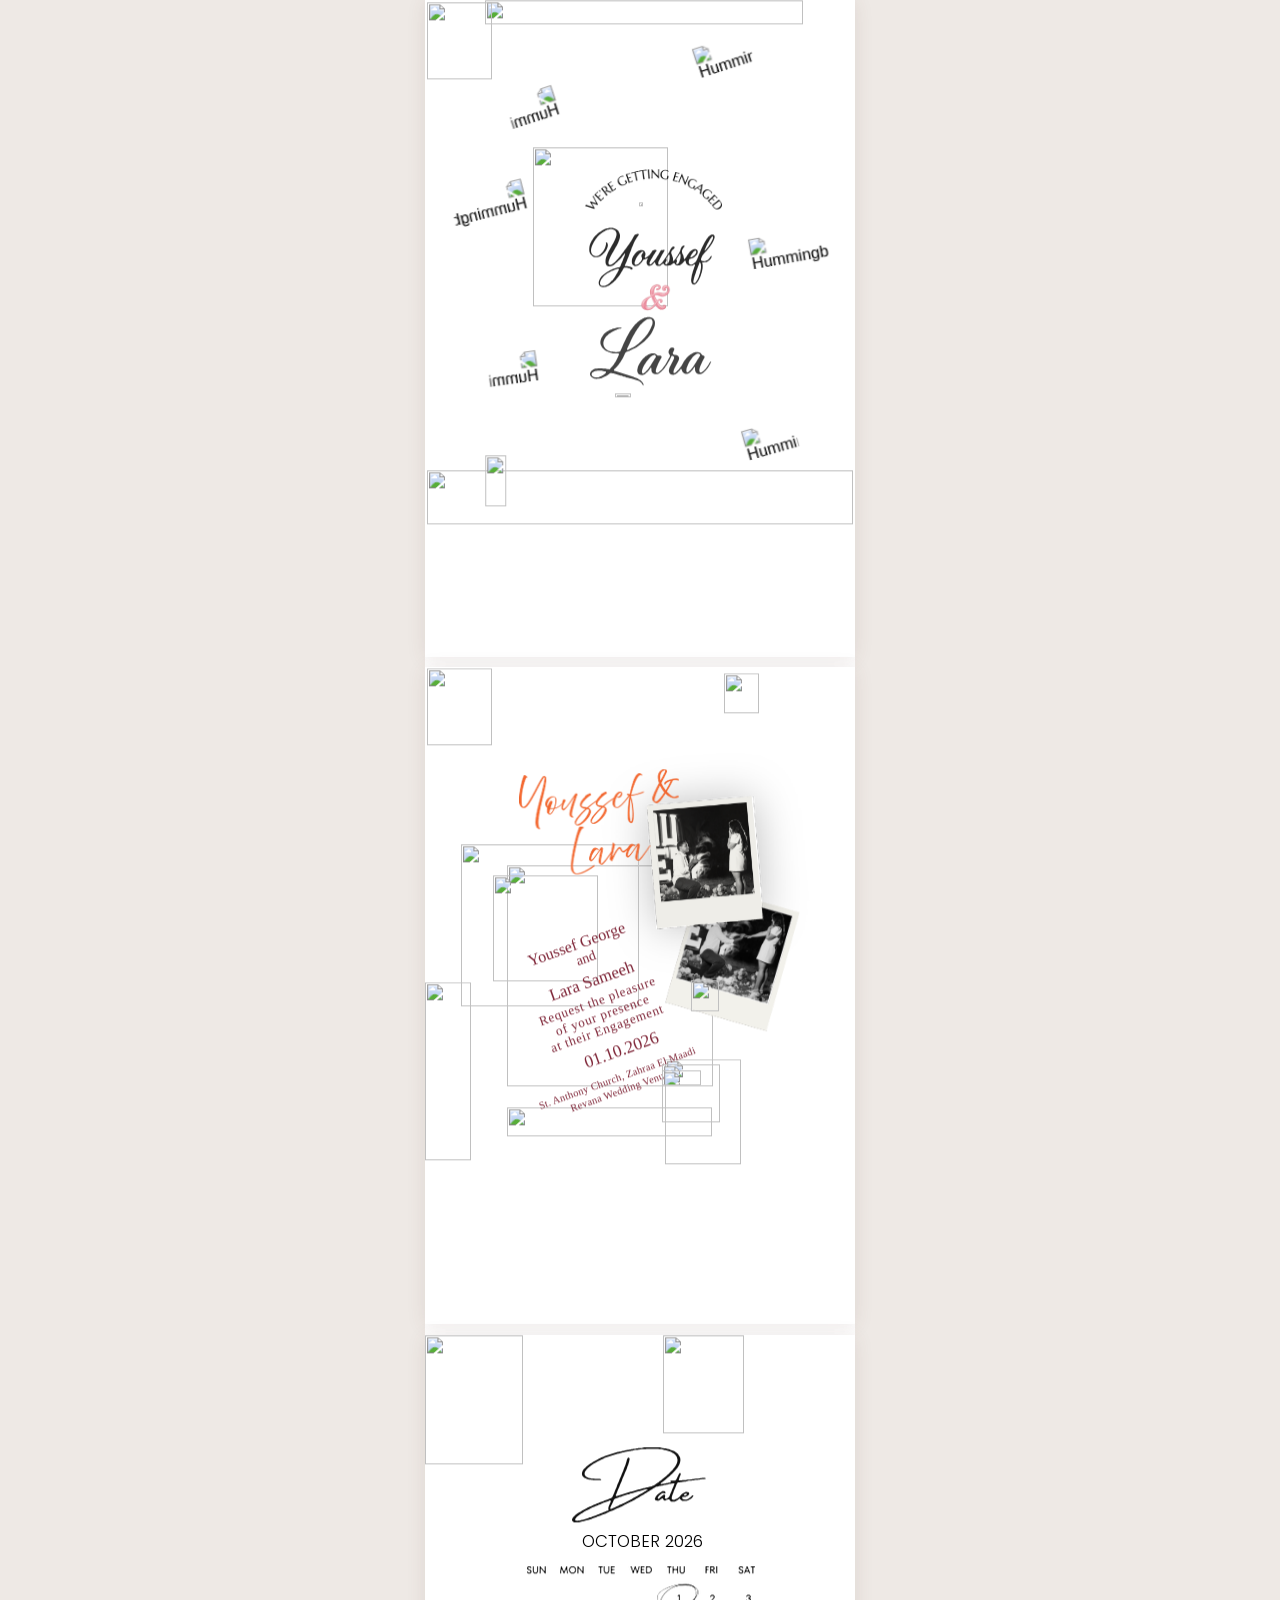
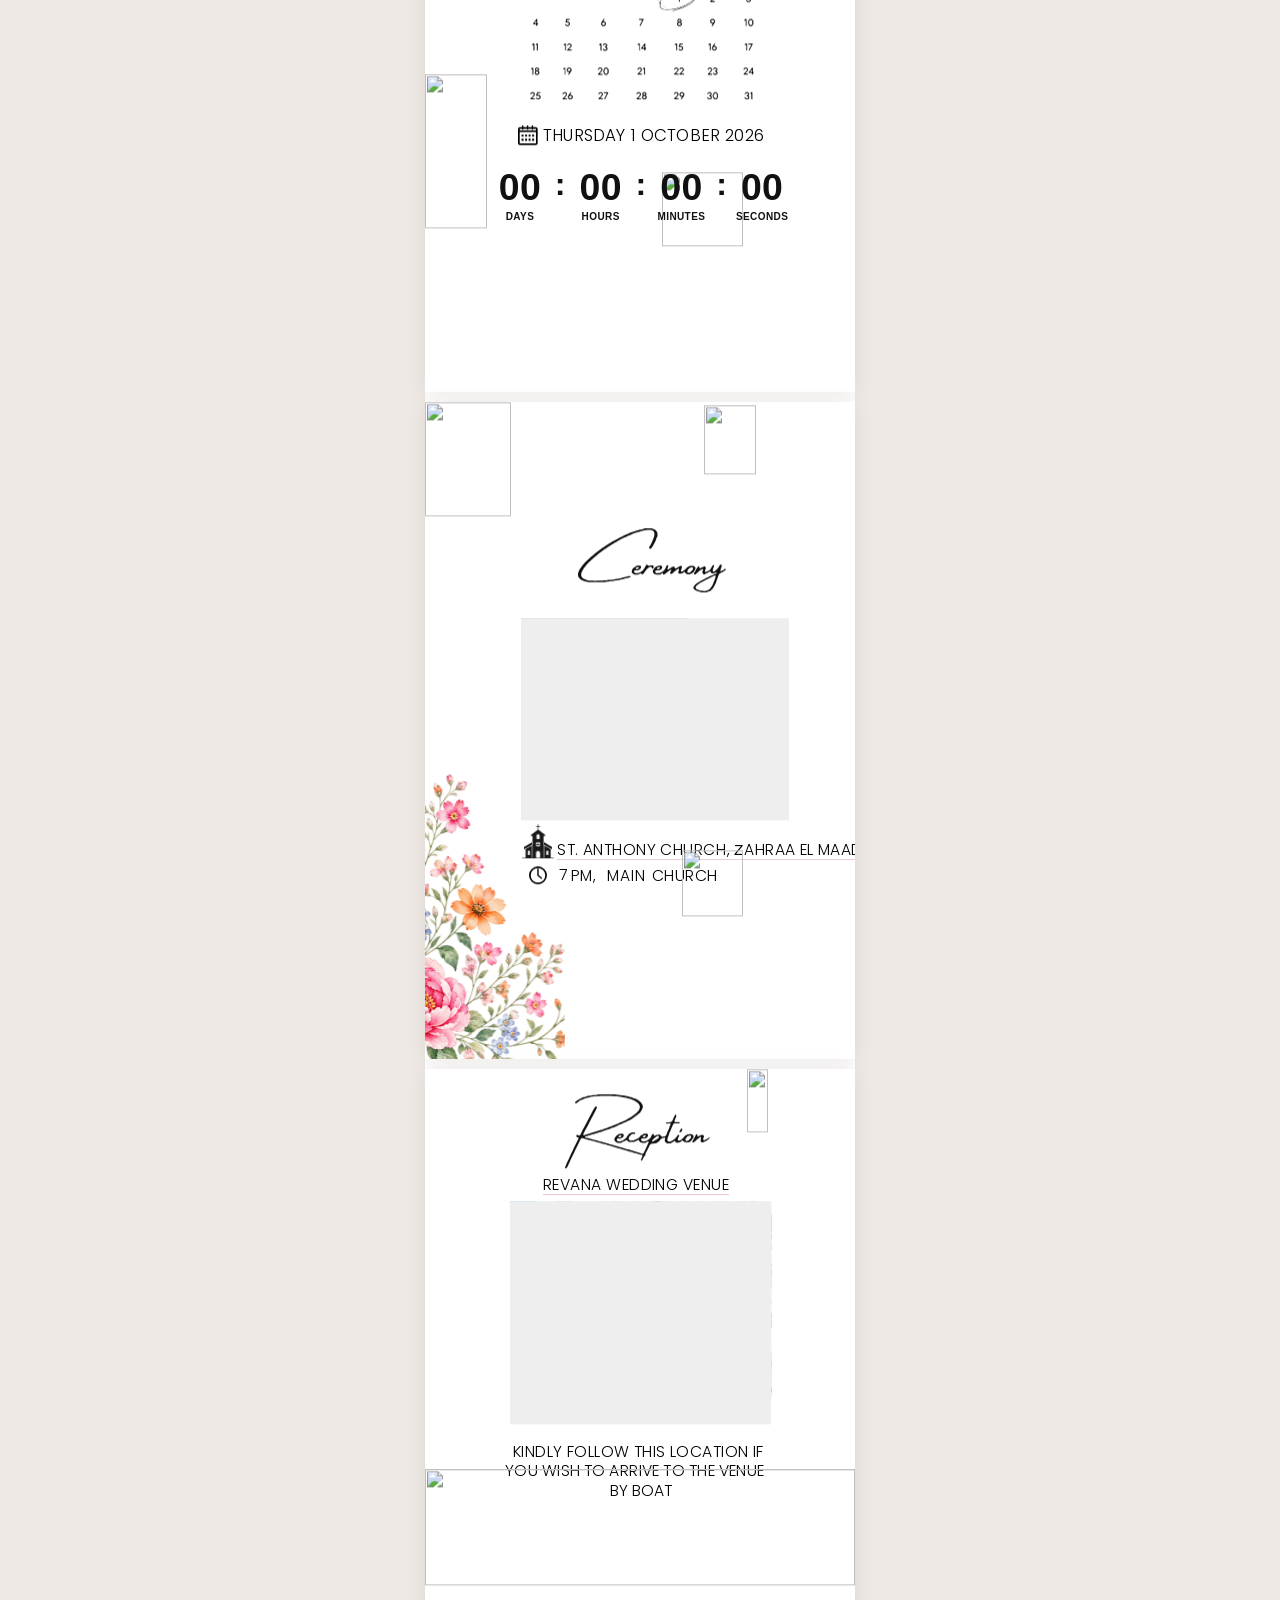
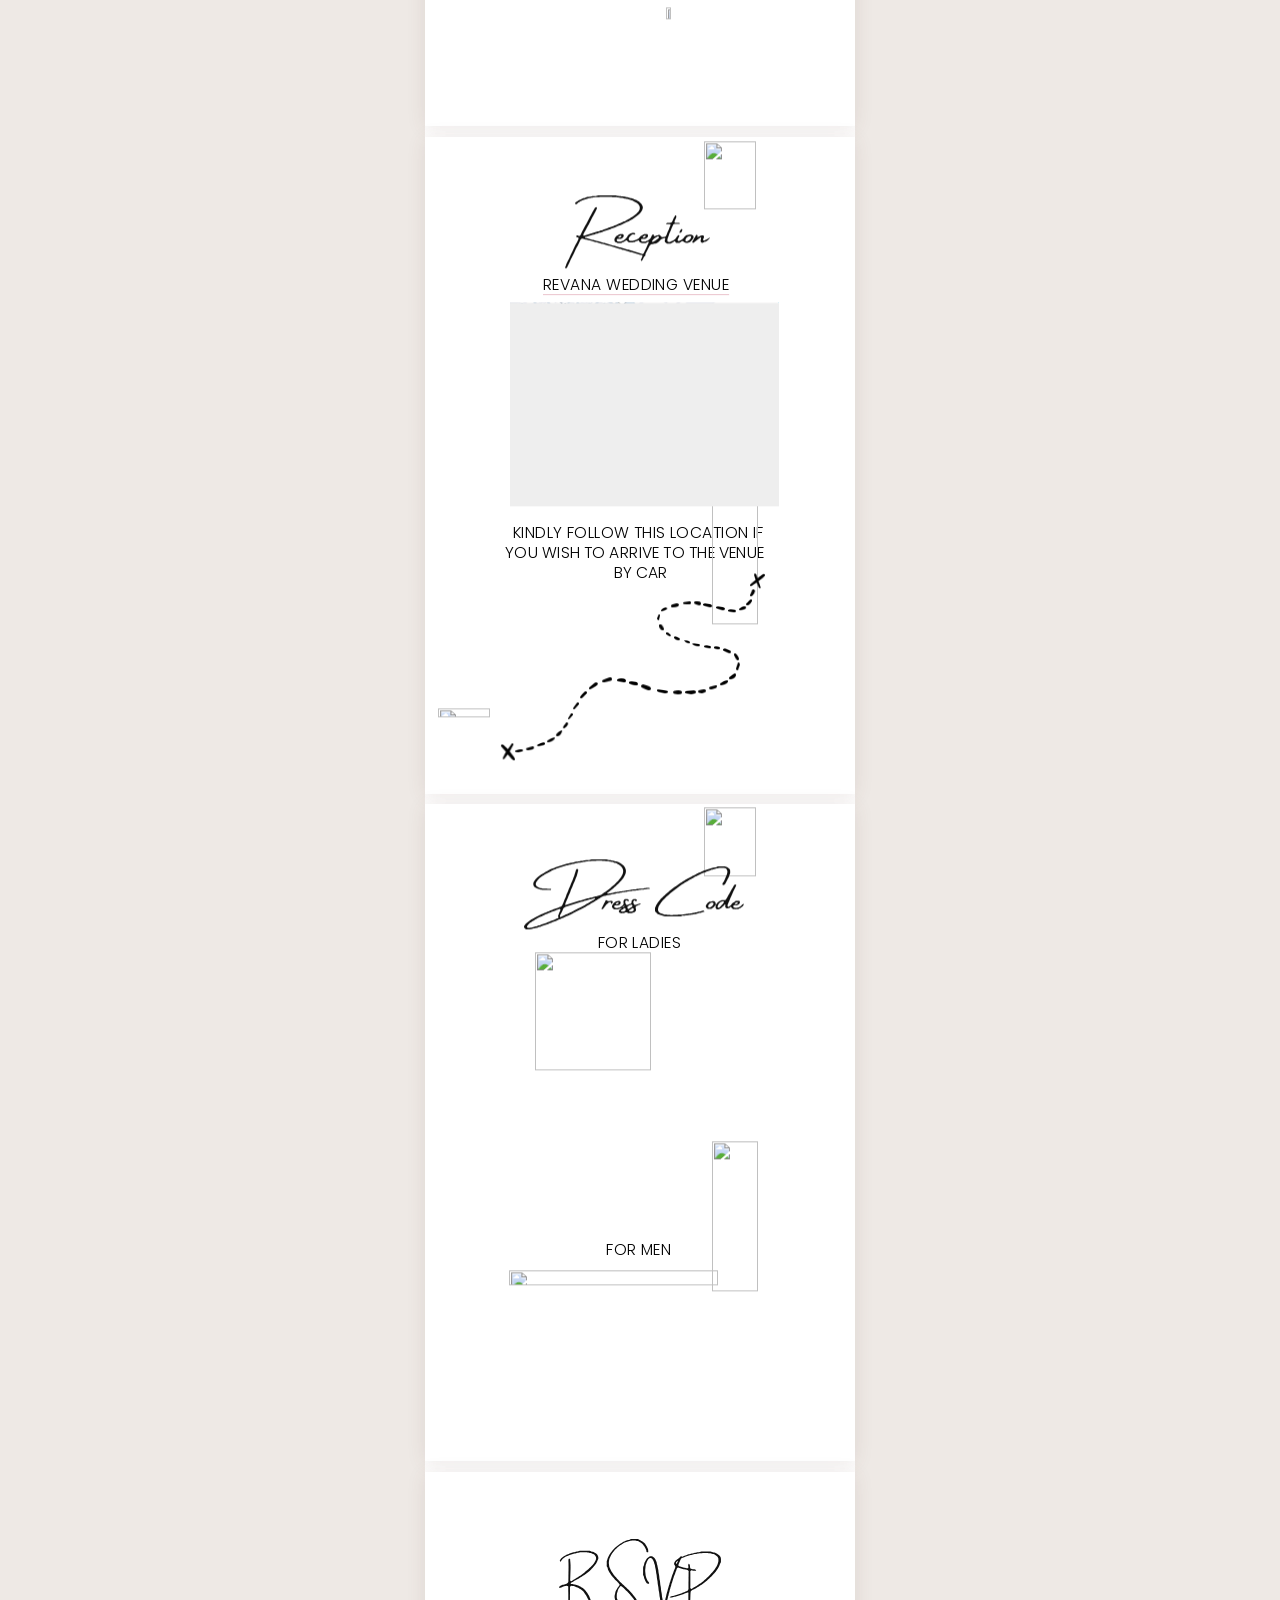
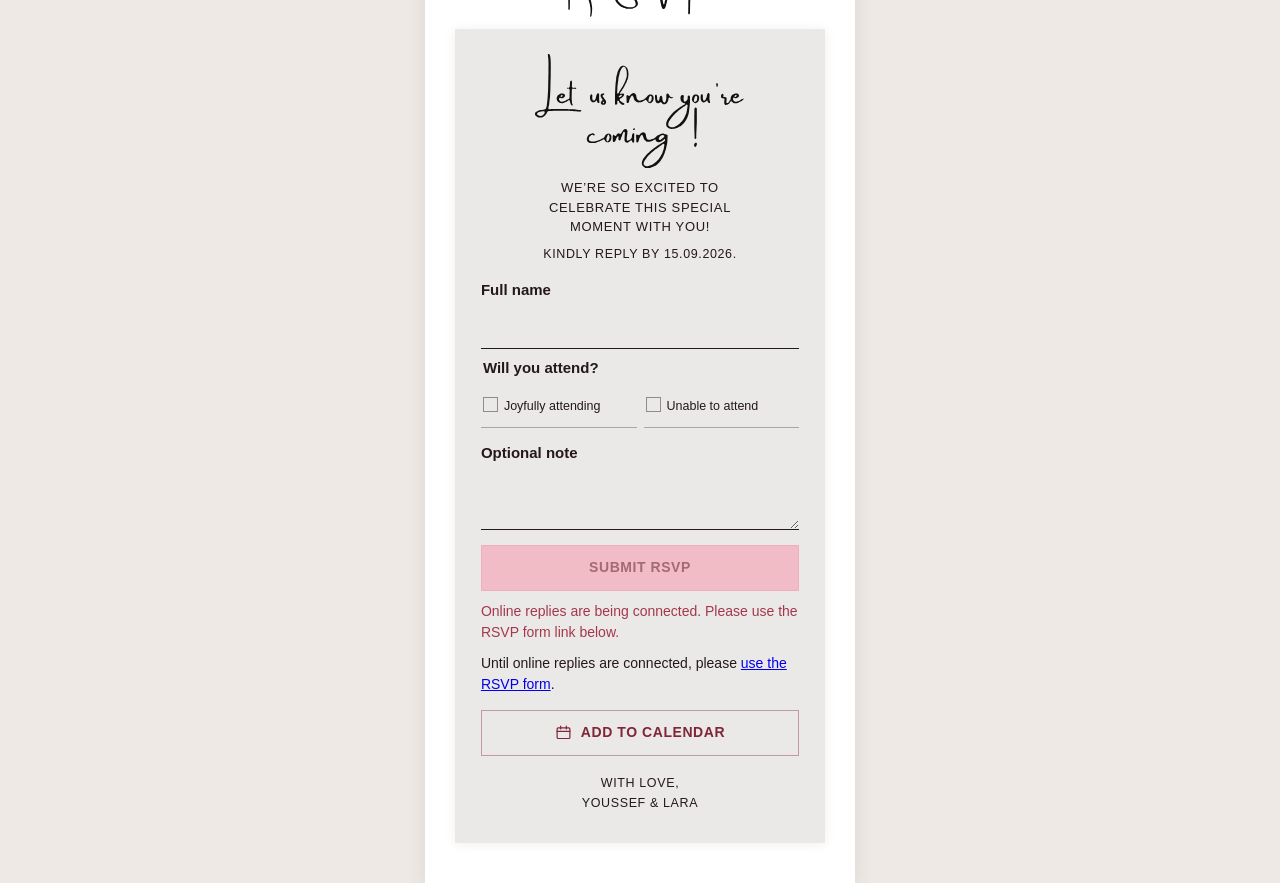
==== commit cd4963f9: "update maadi to zahraa maadi english" ====
--- a/index.html
+++ b/index.html
@@ -25,7 +25,7 @@
     <meta property="og:title" content="Youssef &amp; Lara are getting engaged" />
     <meta
       property="og:description"
-      content="1 October 2026 · St. Anthony Church, Maadi, then Revana Wedding Venue. Kindly reply by 15 September."
+      content="1 October 2026 · St. Anthony Church, Zahraa El Maadi, then Revana Wedding Venue. Kindly reply by 15 September."
     />
     <meta
       property="og:image"
@@ -747,7 +747,7 @@
                 height: 3.0%;
               "
             >
-              St. Anthony Church, Maadi
+              St. Anthony Church, Zahraa El Maadi
             </div>
             <div
               class="card-venue-v25"
@@ -2154,7 +2154,7 @@
               --delay: 0.575s;
               --z: 257;
             "
-            >ST. ANTHONY CHURCH, MAADI</span
+            >ST. ANTHONY CHURCH, ZAHRAA EL MAADI</span
           >
           <span
             aria-hidden="true"
@@ -2366,10 +2366,10 @@
             rel="noopener"
             target="_blank"
             style="left: 31%; top: 67%; width: 50%; height: 2.1%"
-          ><span class="visually-hidden">Open St. Anthony Church, Maadi in Google Maps</span></a>
+          ><span class="visually-hidden">Open St. Anthony Church, Zahraa El Maadi in Google Maps</span></a>
           <div class="visually-hidden">
             <h2>Ceremony</h2>
-            <p>St. Anthony Church, Maadi. 7 PM, Main Church.</p>
+            <p>St. Anthony Church, Zahraa El Maadi. 7 PM, Main Church.</p>
           </div>
         </section>
       </div>
@@ -3783,7 +3783,7 @@
                   >
                 </dd>
                 <dt>Ceremony</dt>
-                <dd>St. Anthony Church, Maadi</dd>
+                <dd>St. Anthony Church, Zahraa El Maadi</dd>
                 <dt>Reception</dt>
                 <dd>Revana Wedding Venue</dd>
               </dl>
--- a/assets/css/portrait-site.css
+++ b/assets/css/portrait-site.css
@@ -129,12 +129,34 @@
    embed, works without JavaScript, and is reachable by keyboard. The dotted
    rule is the only visible change, and ::before widens the touch area to about
    44px without moving it. */
+/* The tap target itself draws nothing. A dotted rule on a box sized to the line
+   read as an empty form field, and because the box was sized to the English
+   wording it hung past both ends of the shorter Arabic name. The mark is drawn by
+   the lettering instead, just below, so it is exactly as wide as the words in
+   either language and at any size. */
 .map-link {
   position: absolute;
   z-index: 900;
   display: block;
-  border-bottom: 1px dotted rgba(127, 38, 56, 0.5);
   -webkit-tap-highlight-color: rgba(190, 67, 93, 0.14);
+}
+/* A hairline in the invitation's own rose, held clear of the baseline: it says
+   there is something here without borrowing the look of an input. */
+[data-letters$="-venue"],
+[data-ar$="-venue"] .ar-row__text,
+[data-ar$="-venue"]:not(:has(.ar-row__text)) {
+  text-decoration-line: underline;
+  text-decoration-color: rgba(190, 67, 93, 0.4);
+  text-decoration-thickness: 1px;
+  text-underline-offset: 3.5px;
+  transition: text-decoration-color 0.2s ease;
+}
+.map-link:hover + [data-letters$="-venue"],
+.scene:has(.map-link:hover) [data-letters$="-venue"],
+.scene:has(.map-link:hover) [data-ar$="-venue"] .ar-row__text,
+.scene:has(.map-link:focus-visible) [data-letters$="-venue"],
+.scene:has(.map-link:focus-visible) [data-ar$="-venue"] .ar-row__text {
+  text-decoration-color: rgba(190, 67, 93, 0.85);
 }
 .map-link::before {
   content: '';
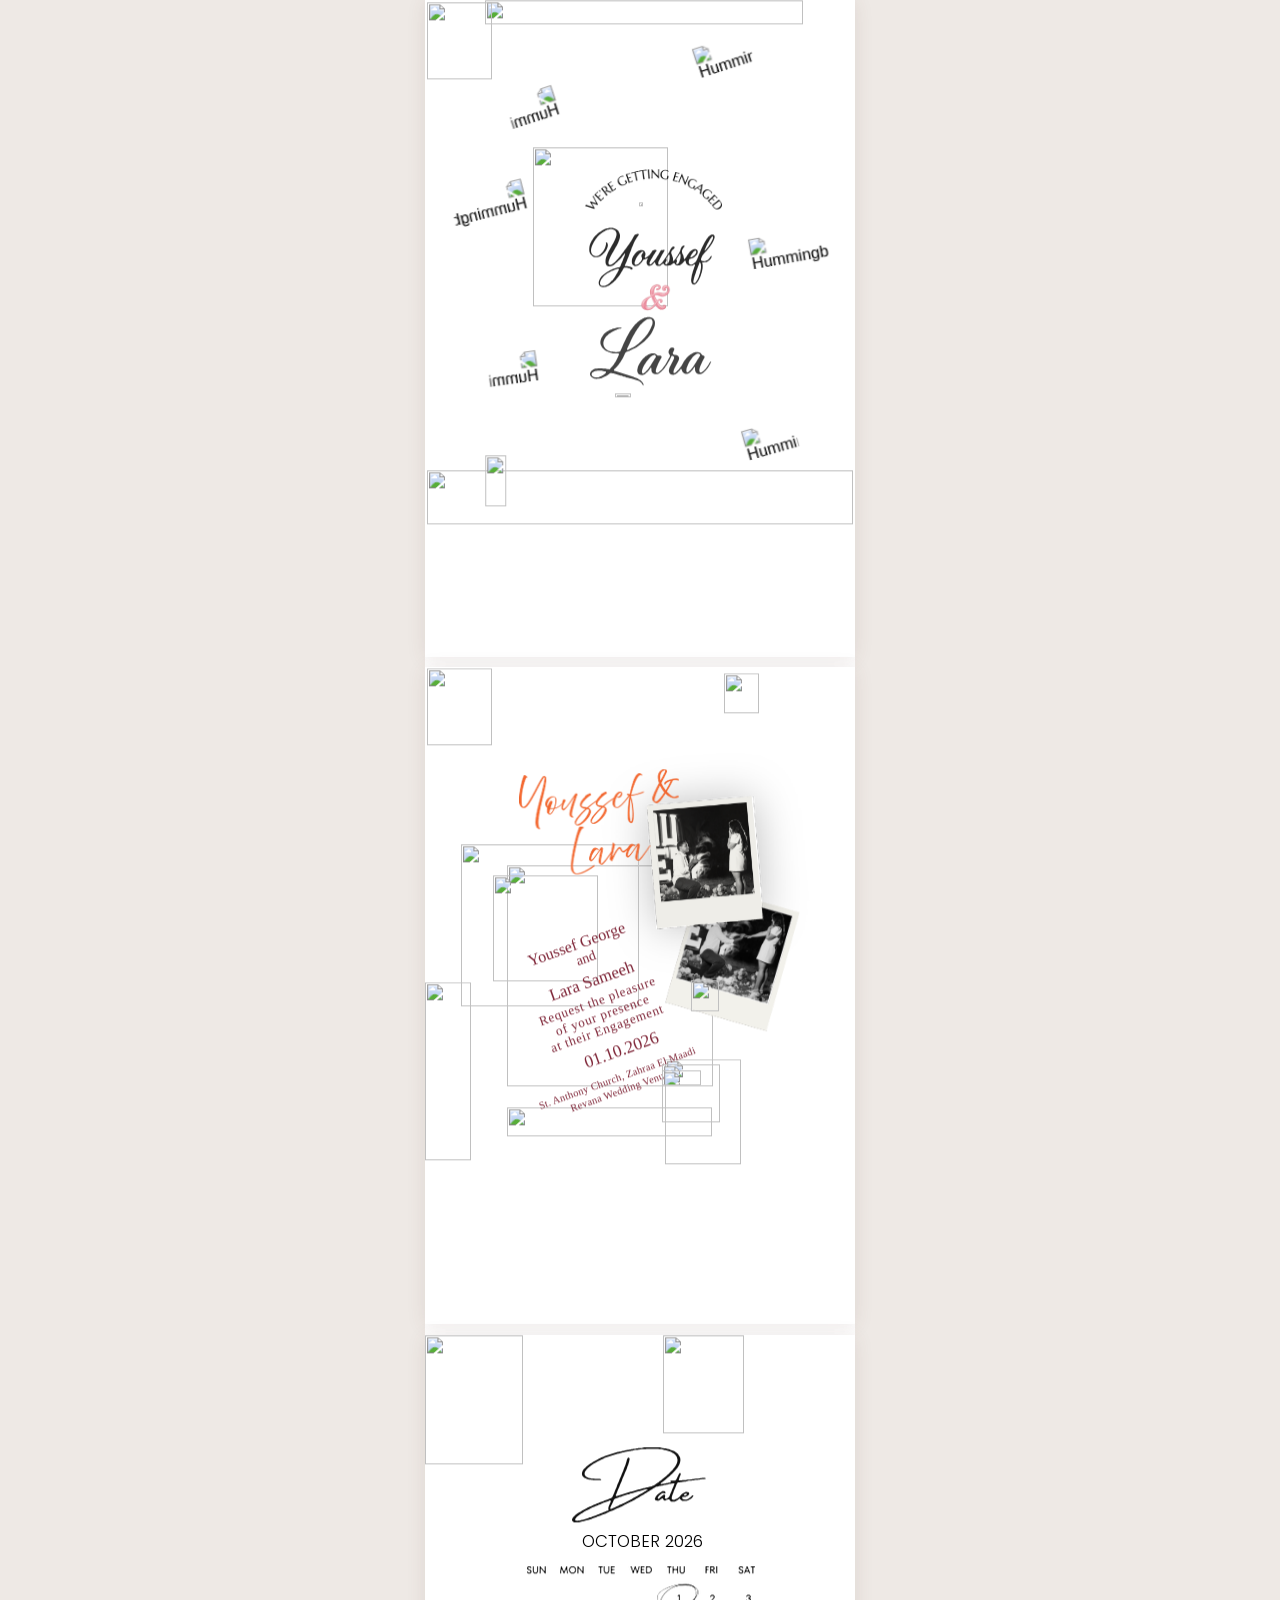
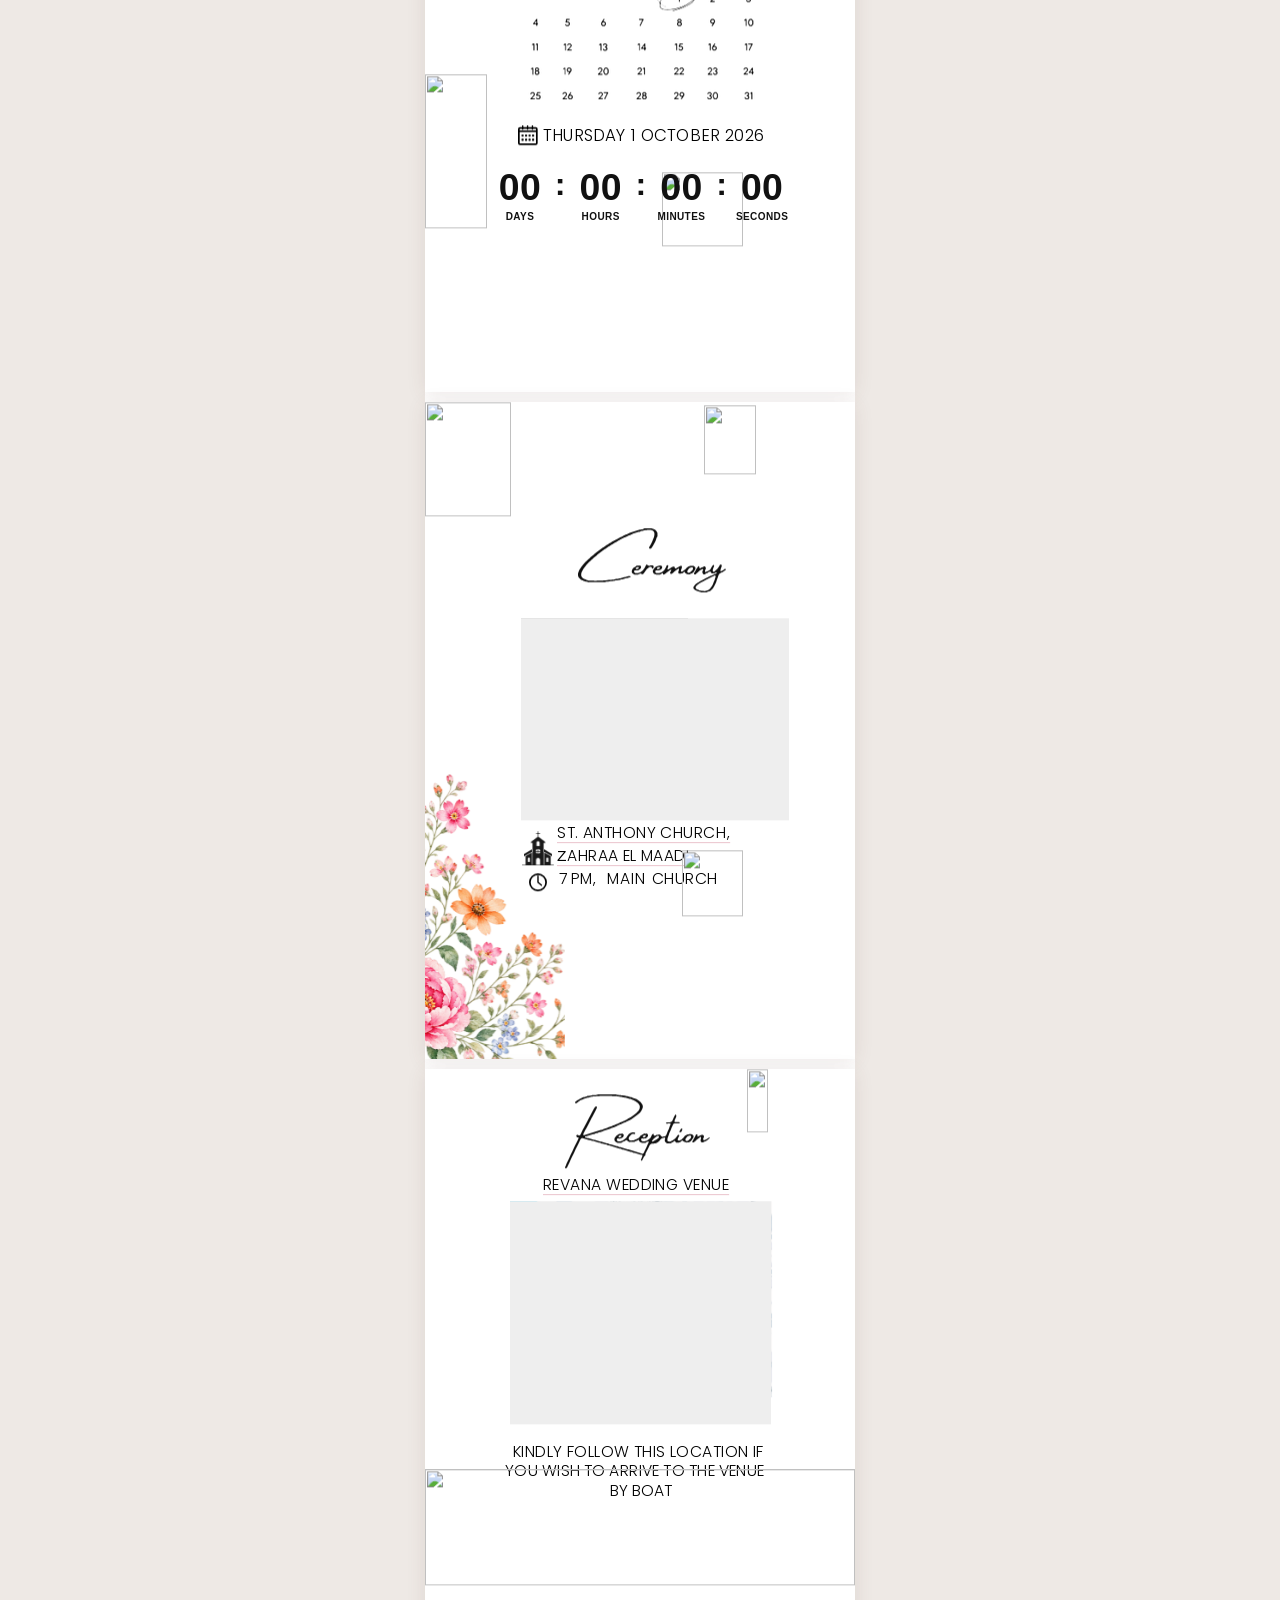
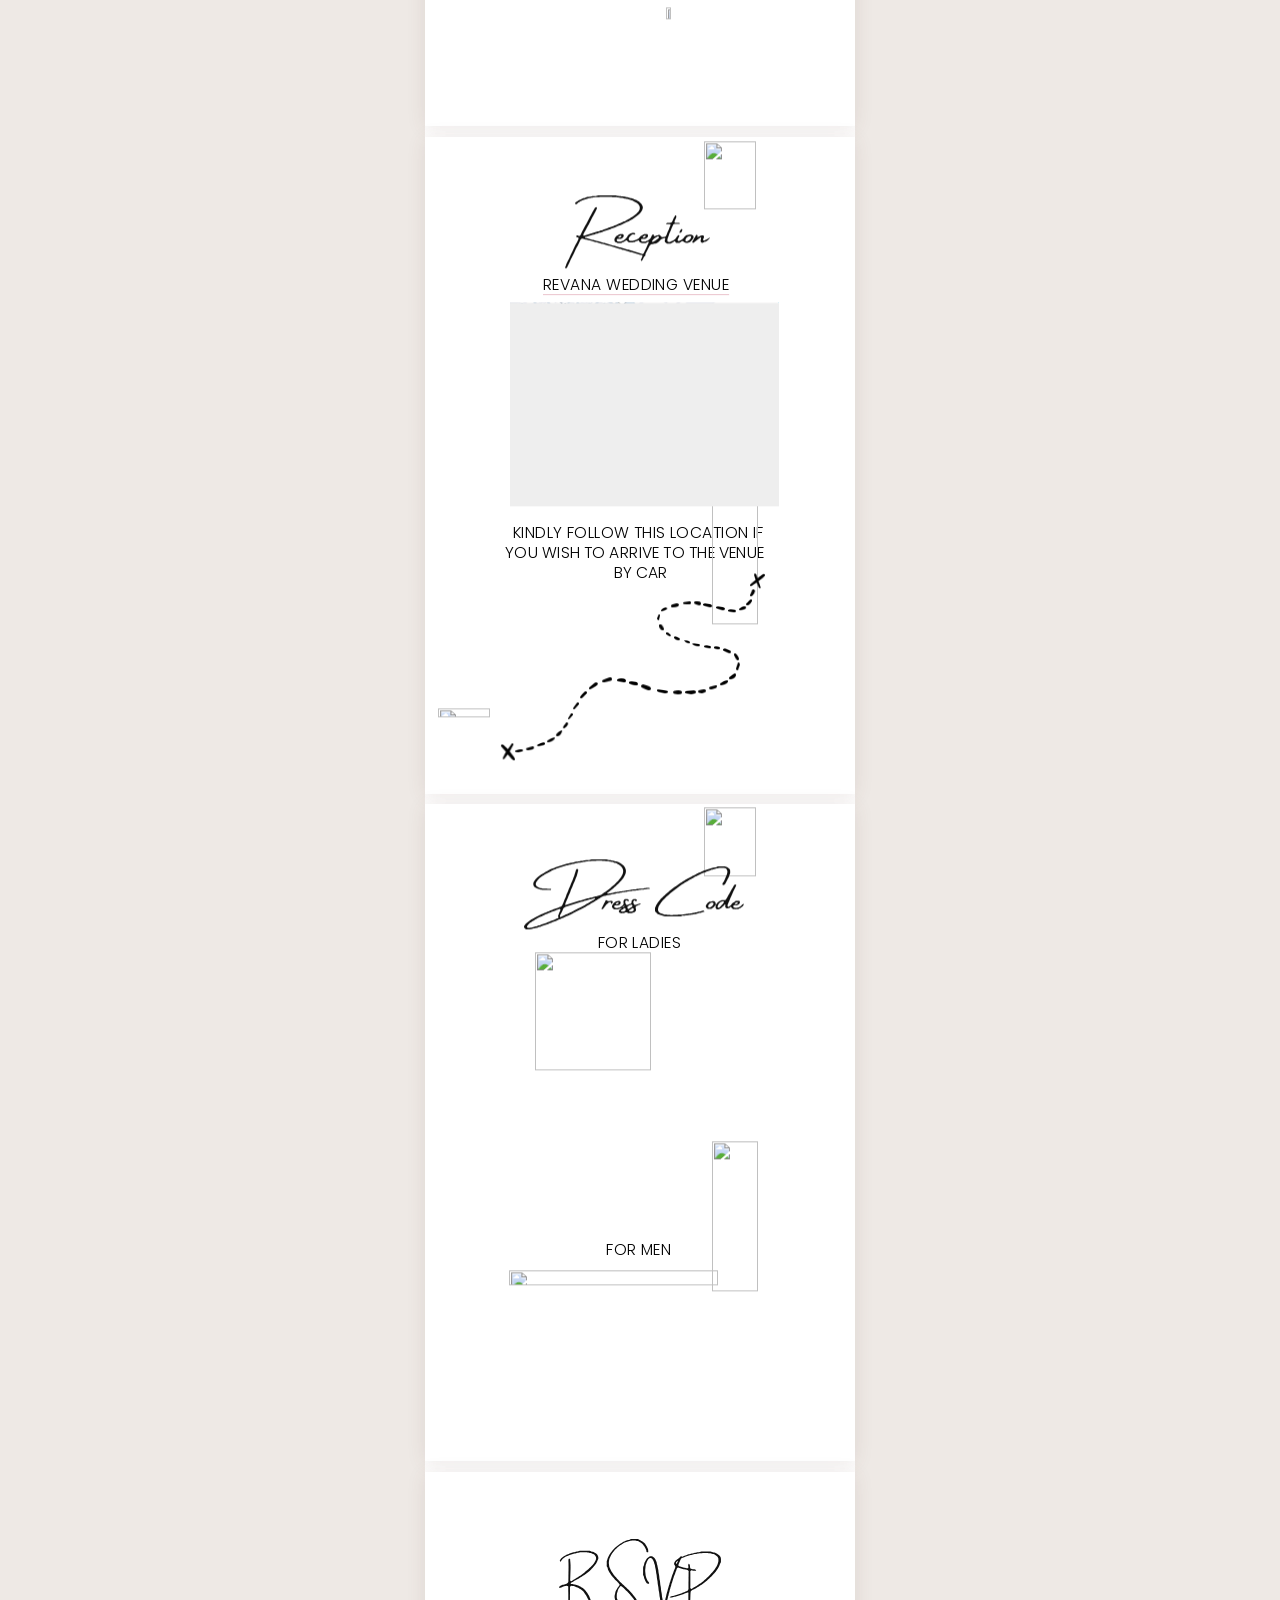
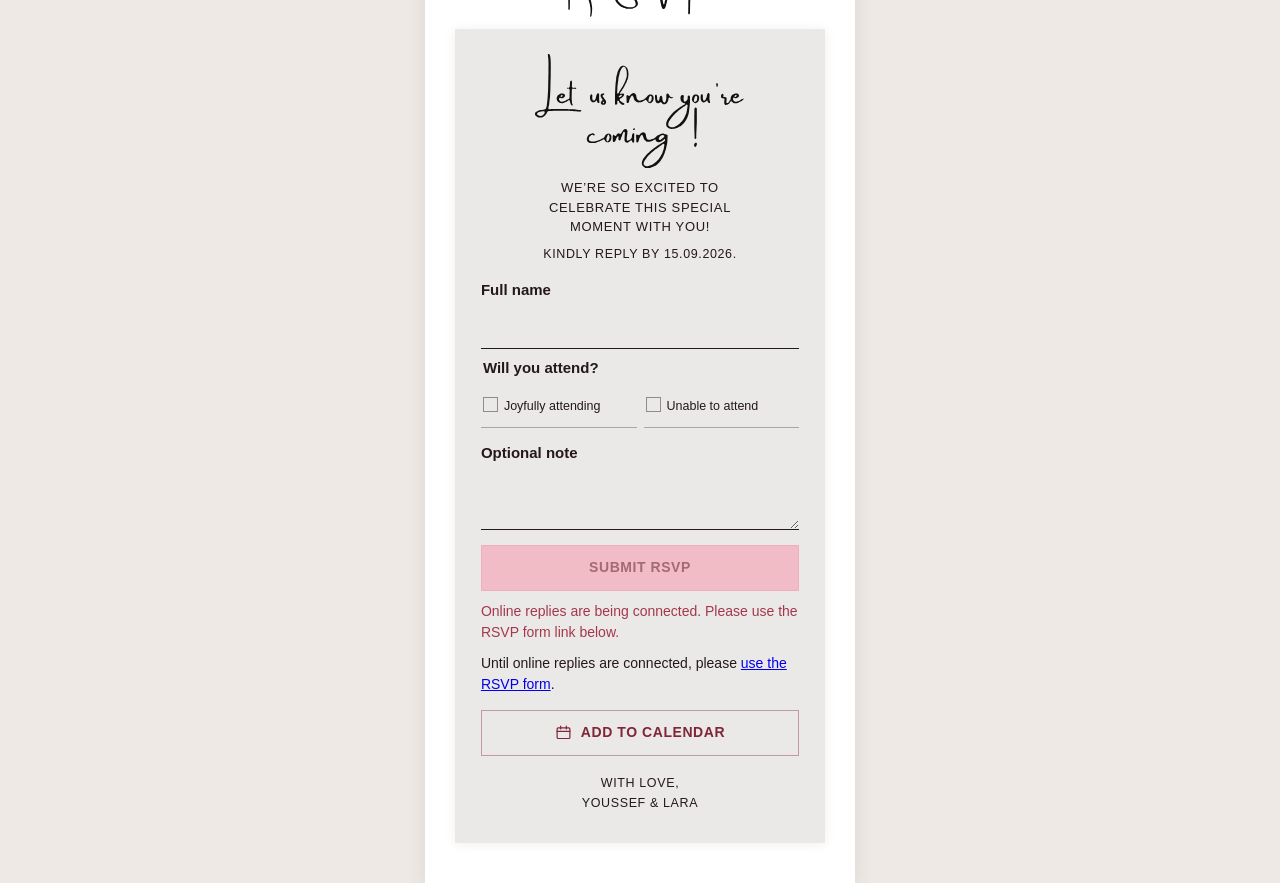
==== commit c75ed754: "fix overflow" ====
--- a/index.html
+++ b/index.html
@@ -2126,7 +2126,7 @@
             stroke="#000"
             style="
               left: 24.234627%;
-              top: 70.598274%;
+              top: 71.7128%;
               width: 4.180159%;
               height: 2.734356%;
               --delay: 0.225s;
@@ -2147,22 +2147,37 @@
             data-letters="ceremony-venue"
             style="
               left: 30.7682%;
-              top: 66.8711%;
+              top: 64.4%;
               font-size: 3.6156cqw;
               letter-spacing: 0.1278cqw;
               word-spacing: -0.1509cqw;
               --delay: 0.575s;
               --z: 257;
             "
-            >ST. ANTHONY CHURCH, ZAHRAA EL MAADI</span
+            >ST. ANTHONY CHURCH,</span
           >
           <span
             aria-hidden="true"
             class="el pop letters"
+            data-letters="ceremony-venue-2"
+            style="
+              left: 30.7682%;
+              top: 67.9%;
+              font-size: 3.6156cqw;
+              letter-spacing: 0.1278cqw;
+              word-spacing: -0.1509cqw;
+              --delay: 0.61s;
+              --z: 257;
+            "
+            >ZAHRAA EL MAADI</span
+          >
+          <span
+            aria-hidden="true"
+            class="el pop letters"
             data-letters="ceremony-hour"
             style="
               left: 31.0571%;
-              top: 70.7953%;
+              top: 71.4%;
               font-size: 3.7142cqw;
               --delay: 0.085s;
               --z: 215;
@@ -2175,7 +2190,7 @@
             data-letters="ceremony-meridiem"
             style="
               left: 33.9934%;
-              top: 70.8465%;
+              top: 71.4%;
               font-size: 3.6156cqw;
               letter-spacing: 0.1128cqw;
               --delay: 0.12s;
@@ -2189,7 +2204,7 @@
             data-letters="ceremony-hall"
             style="
               left: 42.2152%;
-              top: 70.8465%;
+              top: 71.4%;
               font-size: 3.6156cqw;
               letter-spacing: 0.1982cqw;
               --delay: 0.225s;
@@ -2203,7 +2218,7 @@
             data-letters="ceremony-hall-2"
             style="
               left: 52.8506%;
-              top: 70.8465%;
+              top: 71.4%;
               font-size: 3.6156cqw;
               letter-spacing: 0.09cqw;
               --delay: 0.365s;
@@ -2313,7 +2328,7 @@
             src="assets/images/optimized/text-fragment-root-271-785c6081.webp"
             style="
               left: 22.566515%;
-              top: 64.208435%;
+              top: 65.2565%;
               width: 7.365584%;
               height: 5.147097%;
               --delay: 0.54s;
@@ -2329,7 +2344,7 @@
             src="assets/images/optimized/text-fragment-root-272-1c08c219.webp"
             style="
               left: 27.661666%;
-              top: 66.897248%;
+              top: 67.9457%;
               width: 1.807944%;
               height: 1.076101%;
               --delay: 0.575s;
@@ -2345,7 +2360,7 @@
             src="assets/images/optimized/text-fragment-root-273-7e0830db.webp"
             style="
               left: 23.044882%;
-              top: 66.908972%;
+              top: 67.9572%;
               width: 1.817278%;
               height: 1.060295%;
               --delay: 0.61s;
@@ -2365,7 +2380,7 @@
             href="https://www.google.com/maps/search/?api=1&amp;query=The%20Great%20St.%20Antony%20Church%2C%20Zahraa%20El%20Maadi%2C%20Cairo%2C%20Egypt"
             rel="noopener"
             target="_blank"
-            style="left: 31%; top: 67%; width: 50%; height: 2.1%"
+            style="left: 30.5%; top: 64.1%; width: 41%; height: 7.2%"
           ><span class="visually-hidden">Open St. Anthony Church, Zahraa El Maadi in Google Maps</span></a>
           <div class="visually-hidden">
             <h2>Ceremony</h2>
--- a/assets/css/portrait-site.css
+++ b/assets/css/portrait-site.css
@@ -142,6 +142,10 @@
 }
 /* A hairline in the invitation's own rose, held clear of the baseline: it says
    there is something here without borrowing the look of an input. */
+/* The ceremony address runs to two lines, so the church name and the district
+   both carry the rule: the whole address is the link. */
+[data-letters^="ceremony-venue"],
+[data-ar^="ceremony-venue"] .ar-row__text,
 [data-letters$="-venue"],
 [data-ar$="-venue"] .ar-row__text,
 [data-ar$="-venue"]:not(:has(.ar-row__text)) {
@@ -151,11 +155,16 @@
   text-underline-offset: 3.5px;
   transition: text-decoration-color 0.2s ease;
 }
-.map-link:hover + [data-letters$="-venue"],
+.scene:has(.map-link:hover) [data-letters^="ceremony-venue"],
+.scene:has(.map-link:hover) [data-ar^="ceremony-venue"] .ar-row__text,
 .scene:has(.map-link:hover) [data-letters$="-venue"],
 .scene:has(.map-link:hover) [data-ar$="-venue"] .ar-row__text,
+.scene:has(.map-link:hover) [data-ar$="-venue"]:not(:has(.ar-row__text)),
+.scene:has(.map-link:focus-visible) [data-letters^="ceremony-venue"],
+.scene:has(.map-link:focus-visible) [data-ar^="ceremony-venue"] .ar-row__text,
 .scene:has(.map-link:focus-visible) [data-letters$="-venue"],
-.scene:has(.map-link:focus-visible) [data-ar$="-venue"] .ar-row__text {
+.scene:has(.map-link:focus-visible) [data-ar$="-venue"] .ar-row__text,
+.scene:has(.map-link:focus-visible) [data-ar$="-venue"]:not(:has(.ar-row__text)) {
   text-decoration-color: rgba(190, 67, 93, 0.85);
 }
 .map-link::before {
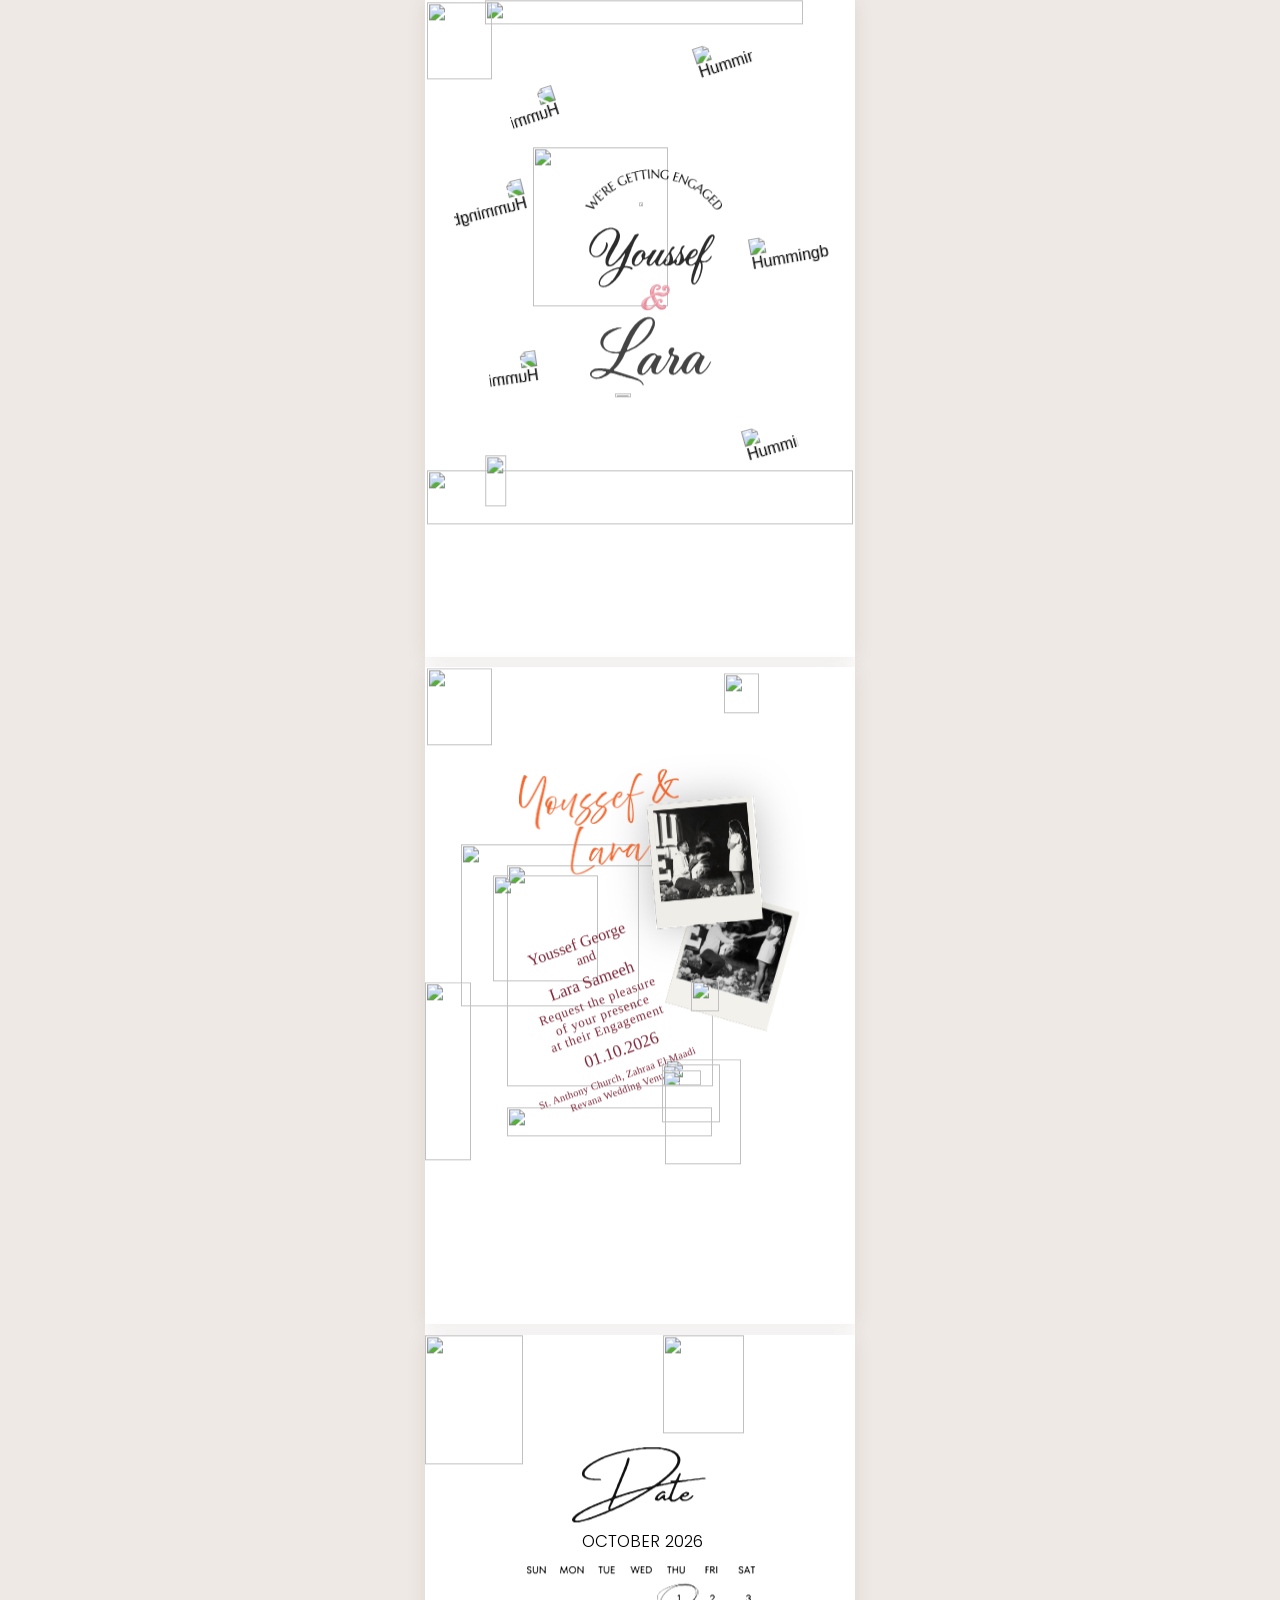
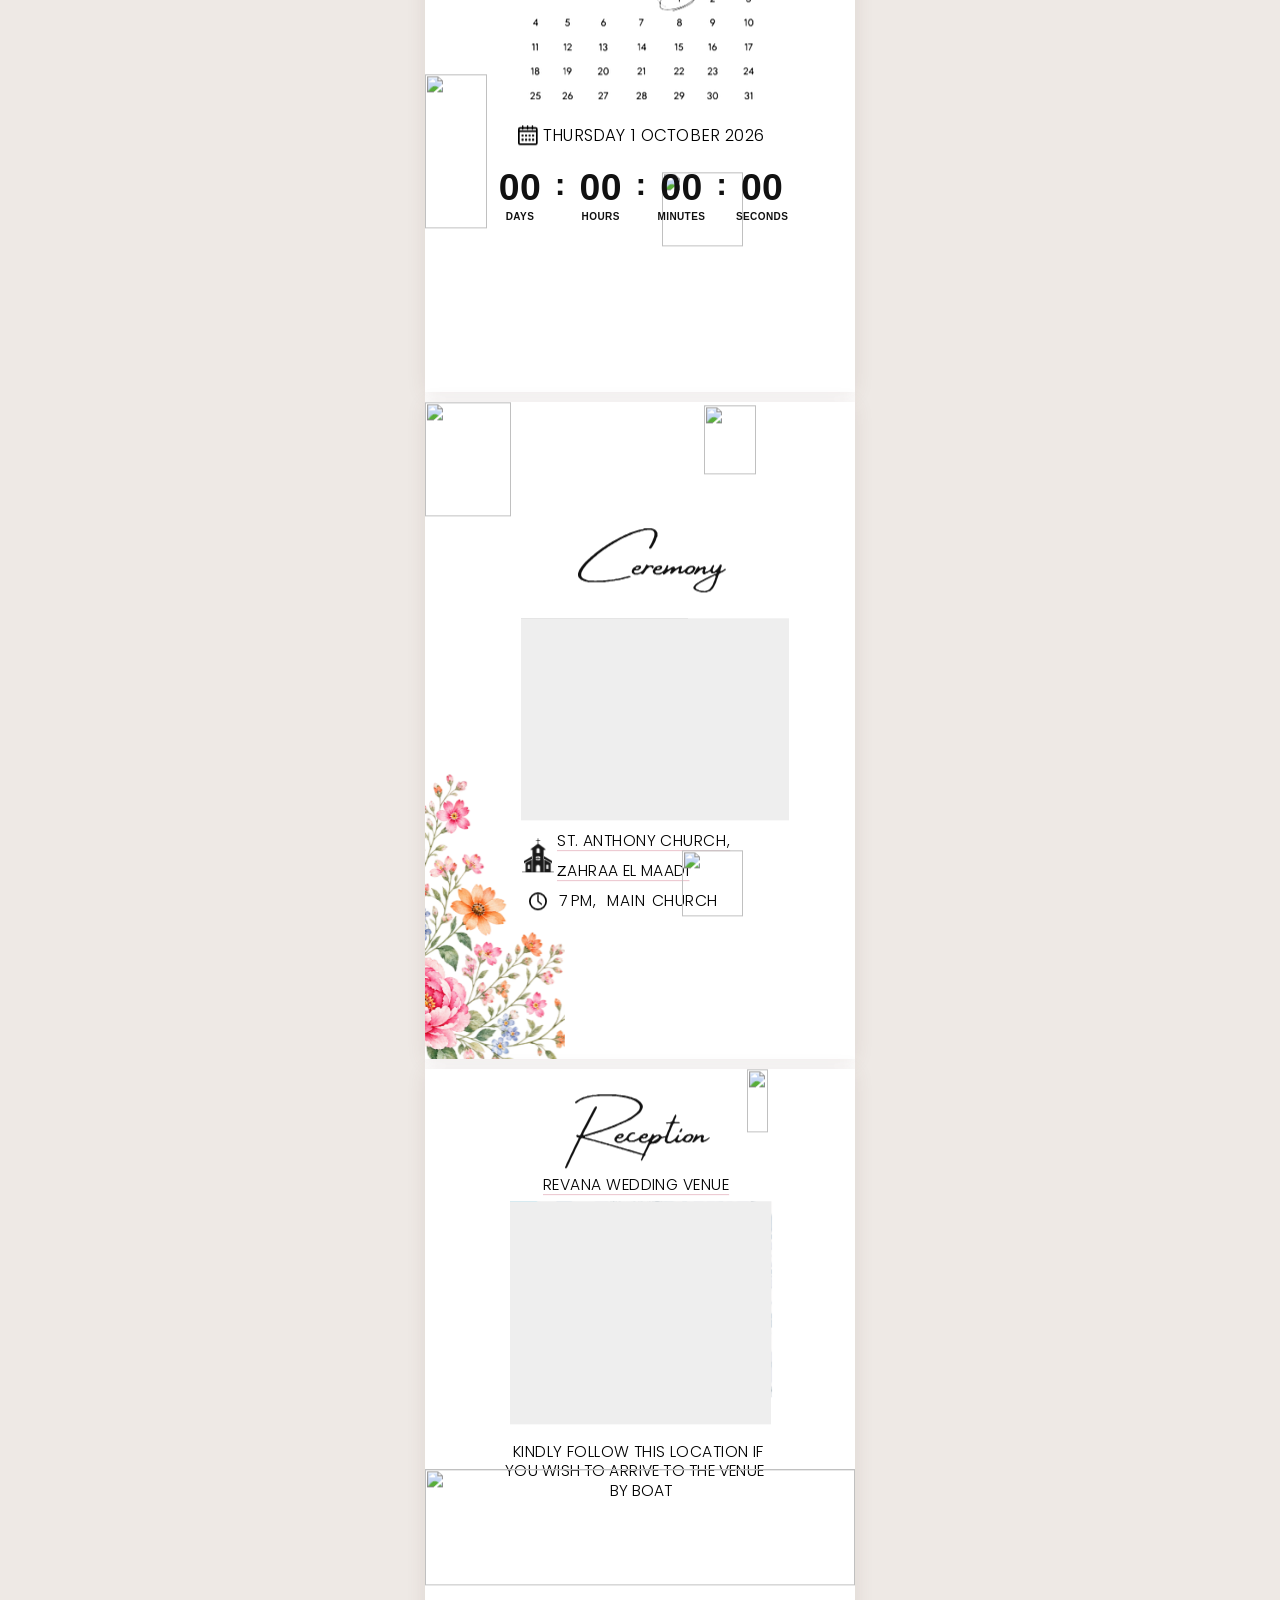
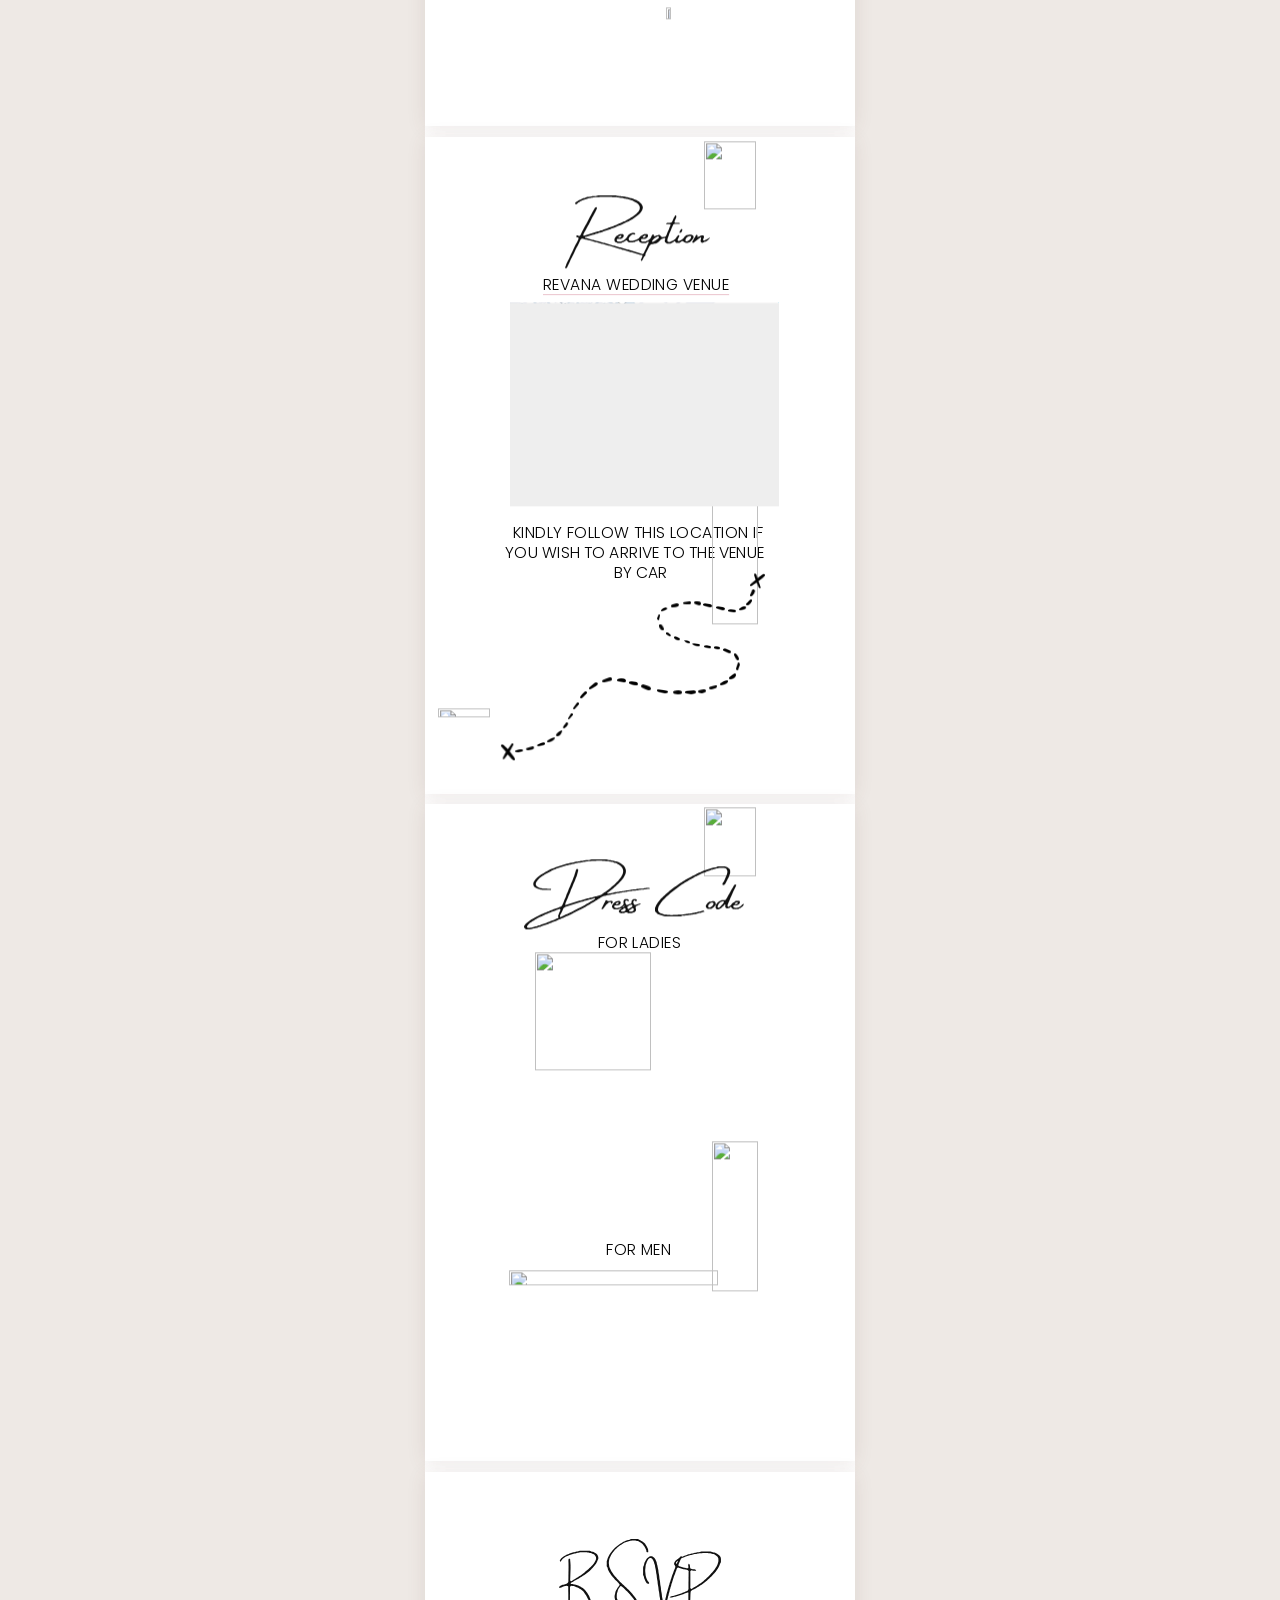
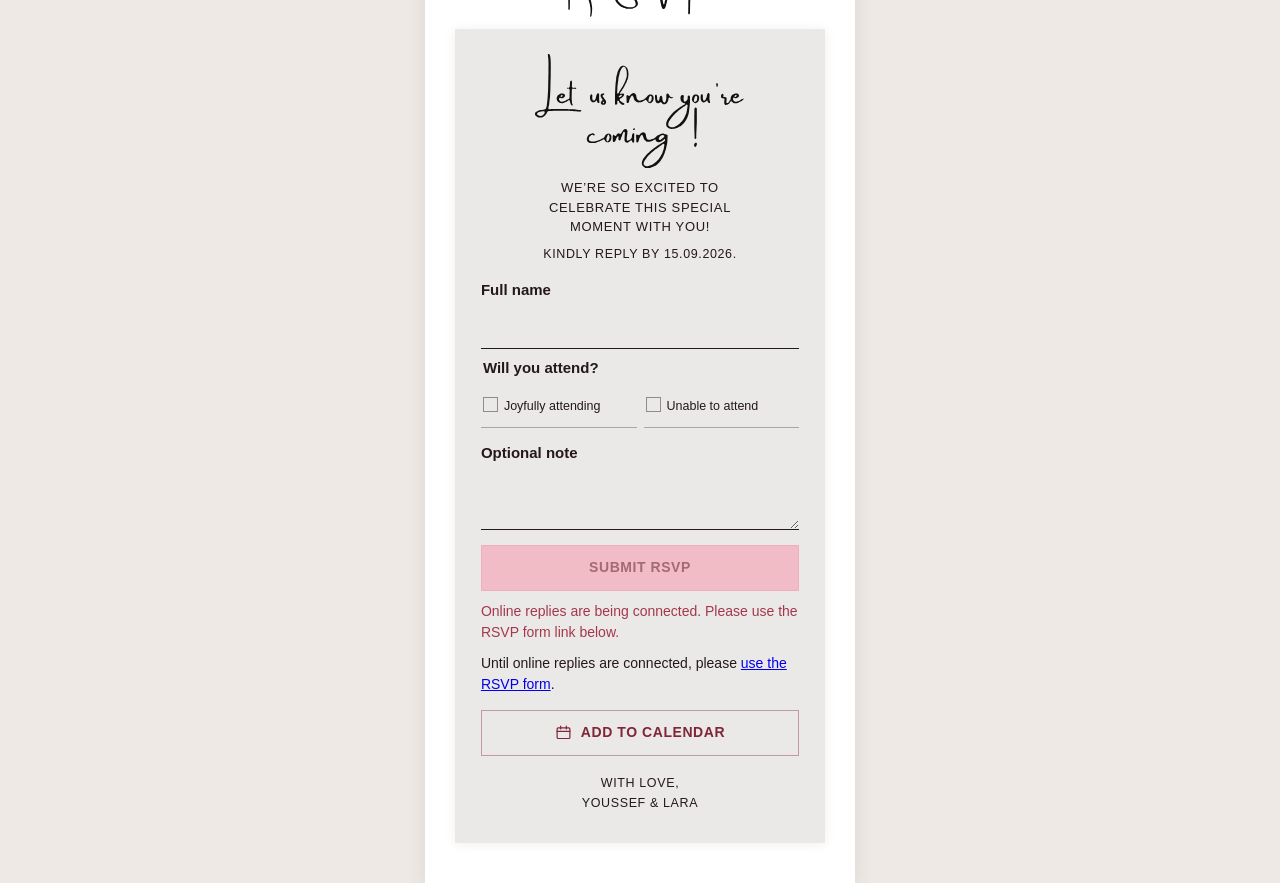
==== commit 0dfd56ea: "Give the ceremony address room to breathe Spelling the district out in full pushed the church addres" ====
--- a/index.html
+++ b/index.html
@@ -2126,7 +2126,7 @@
             stroke="#000"
             style="
               left: 24.234627%;
-              top: 71.7128%;
+              top: 74.4778%;
               width: 4.180159%;
               height: 2.734356%;
               --delay: 0.225s;
@@ -2147,7 +2147,7 @@
             data-letters="ceremony-venue"
             style="
               left: 30.7682%;
-              top: 64.4%;
+              top: 65.5%;
               font-size: 3.6156cqw;
               letter-spacing: 0.1278cqw;
               word-spacing: -0.1509cqw;
@@ -2162,7 +2162,7 @@
             data-letters="ceremony-venue-2"
             style="
               left: 30.7682%;
-              top: 67.9%;
+              top: 70.1%;
               font-size: 3.6156cqw;
               letter-spacing: 0.1278cqw;
               word-spacing: -0.1509cqw;
@@ -2177,7 +2177,7 @@
             data-letters="ceremony-hour"
             style="
               left: 31.0571%;
-              top: 71.4%;
+              top: 74.7%;
               font-size: 3.7142cqw;
               --delay: 0.085s;
               --z: 215;
@@ -2190,7 +2190,7 @@
             data-letters="ceremony-meridiem"
             style="
               left: 33.9934%;
-              top: 71.4%;
+              top: 74.7%;
               font-size: 3.6156cqw;
               letter-spacing: 0.1128cqw;
               --delay: 0.12s;
@@ -2204,7 +2204,7 @@
             data-letters="ceremony-hall"
             style="
               left: 42.2152%;
-              top: 71.4%;
+              top: 74.7%;
               font-size: 3.6156cqw;
               letter-spacing: 0.1982cqw;
               --delay: 0.225s;
@@ -2218,7 +2218,7 @@
             data-letters="ceremony-hall-2"
             style="
               left: 52.8506%;
-              top: 71.4%;
+              top: 74.7%;
               font-size: 3.6156cqw;
               letter-spacing: 0.09cqw;
               --delay: 0.365s;
@@ -2328,7 +2328,7 @@
             src="assets/images/optimized/text-fragment-root-271-785c6081.webp"
             style="
               left: 22.566515%;
-              top: 65.2565%;
+              top: 66.3715%;
               width: 7.365584%;
               height: 5.147097%;
               --delay: 0.54s;
@@ -2344,7 +2344,7 @@
             src="assets/images/optimized/text-fragment-root-272-1c08c219.webp"
             style="
               left: 27.661666%;
-              top: 67.9457%;
+              top: 69.0603%;
               width: 1.807944%;
               height: 1.076101%;
               --delay: 0.575s;
@@ -2360,7 +2360,7 @@
             src="assets/images/optimized/text-fragment-root-273-7e0830db.webp"
             style="
               left: 23.044882%;
-              top: 67.9572%;
+              top: 69.072%;
               width: 1.817278%;
               height: 1.060295%;
               --delay: 0.61s;
@@ -2380,7 +2380,7 @@
             href="https://www.google.com/maps/search/?api=1&amp;query=The%20Great%20St.%20Antony%20Church%2C%20Zahraa%20El%20Maadi%2C%20Cairo%2C%20Egypt"
             rel="noopener"
             target="_blank"
-            style="left: 30.5%; top: 64.1%; width: 41%; height: 7.2%"
+            style="left: 30.5%; top: 64.8%; width: 41%; height: 8.2%"
           ><span class="visually-hidden">Open St. Anthony Church, Zahraa El Maadi in Google Maps</span></a>
           <div class="visually-hidden">
             <h2>Ceremony</h2>
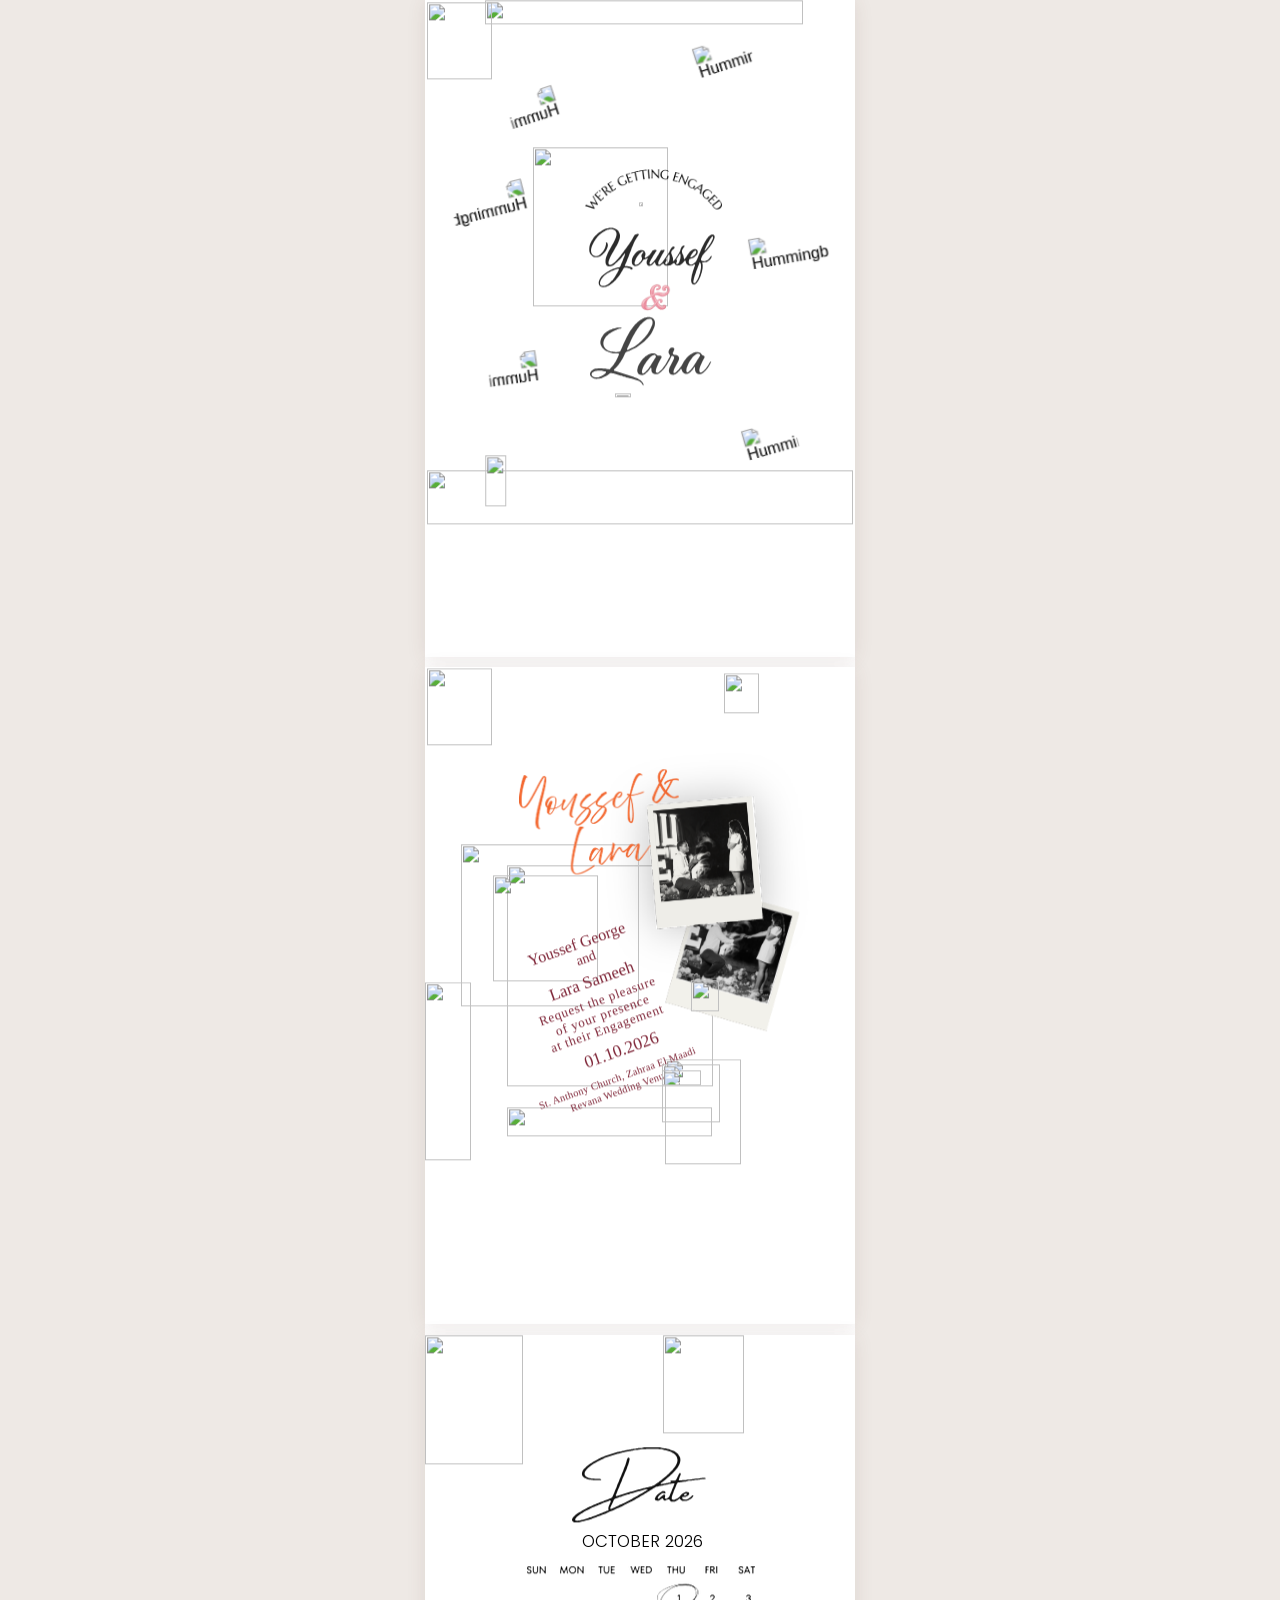
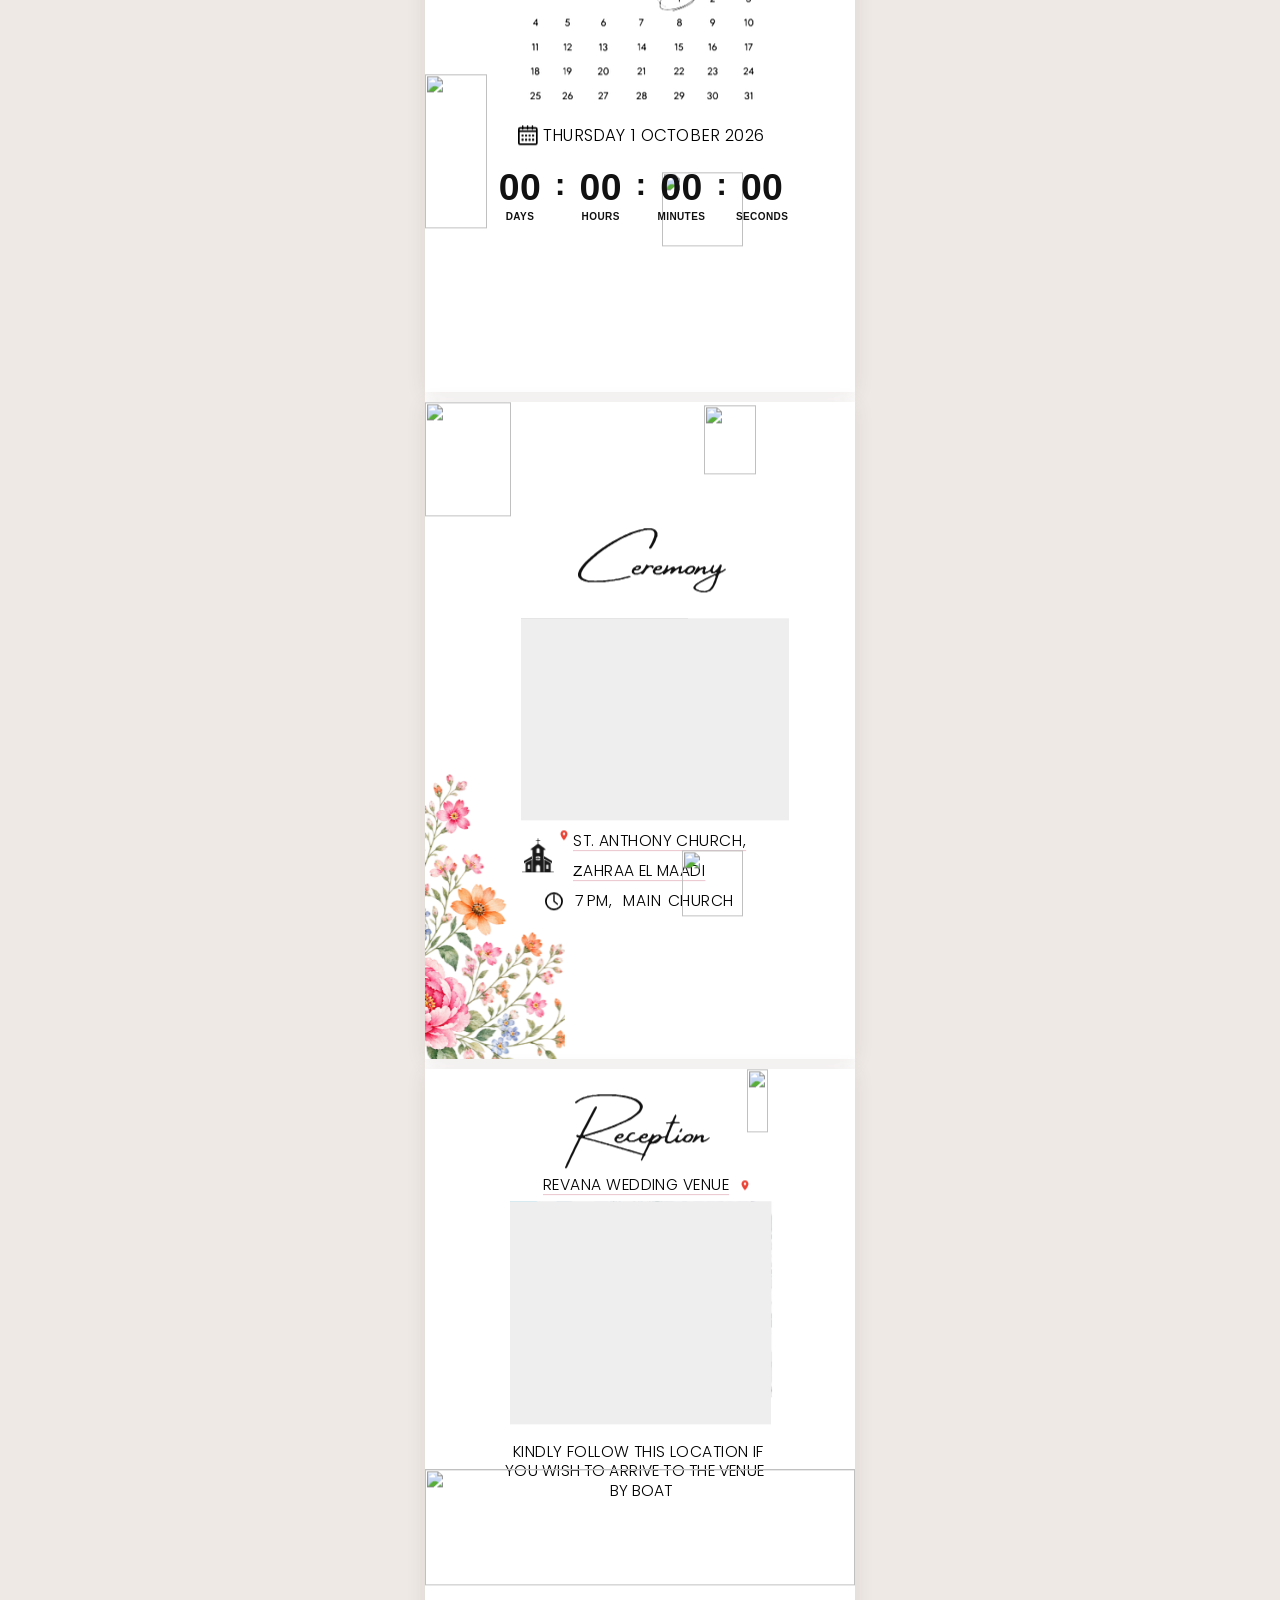
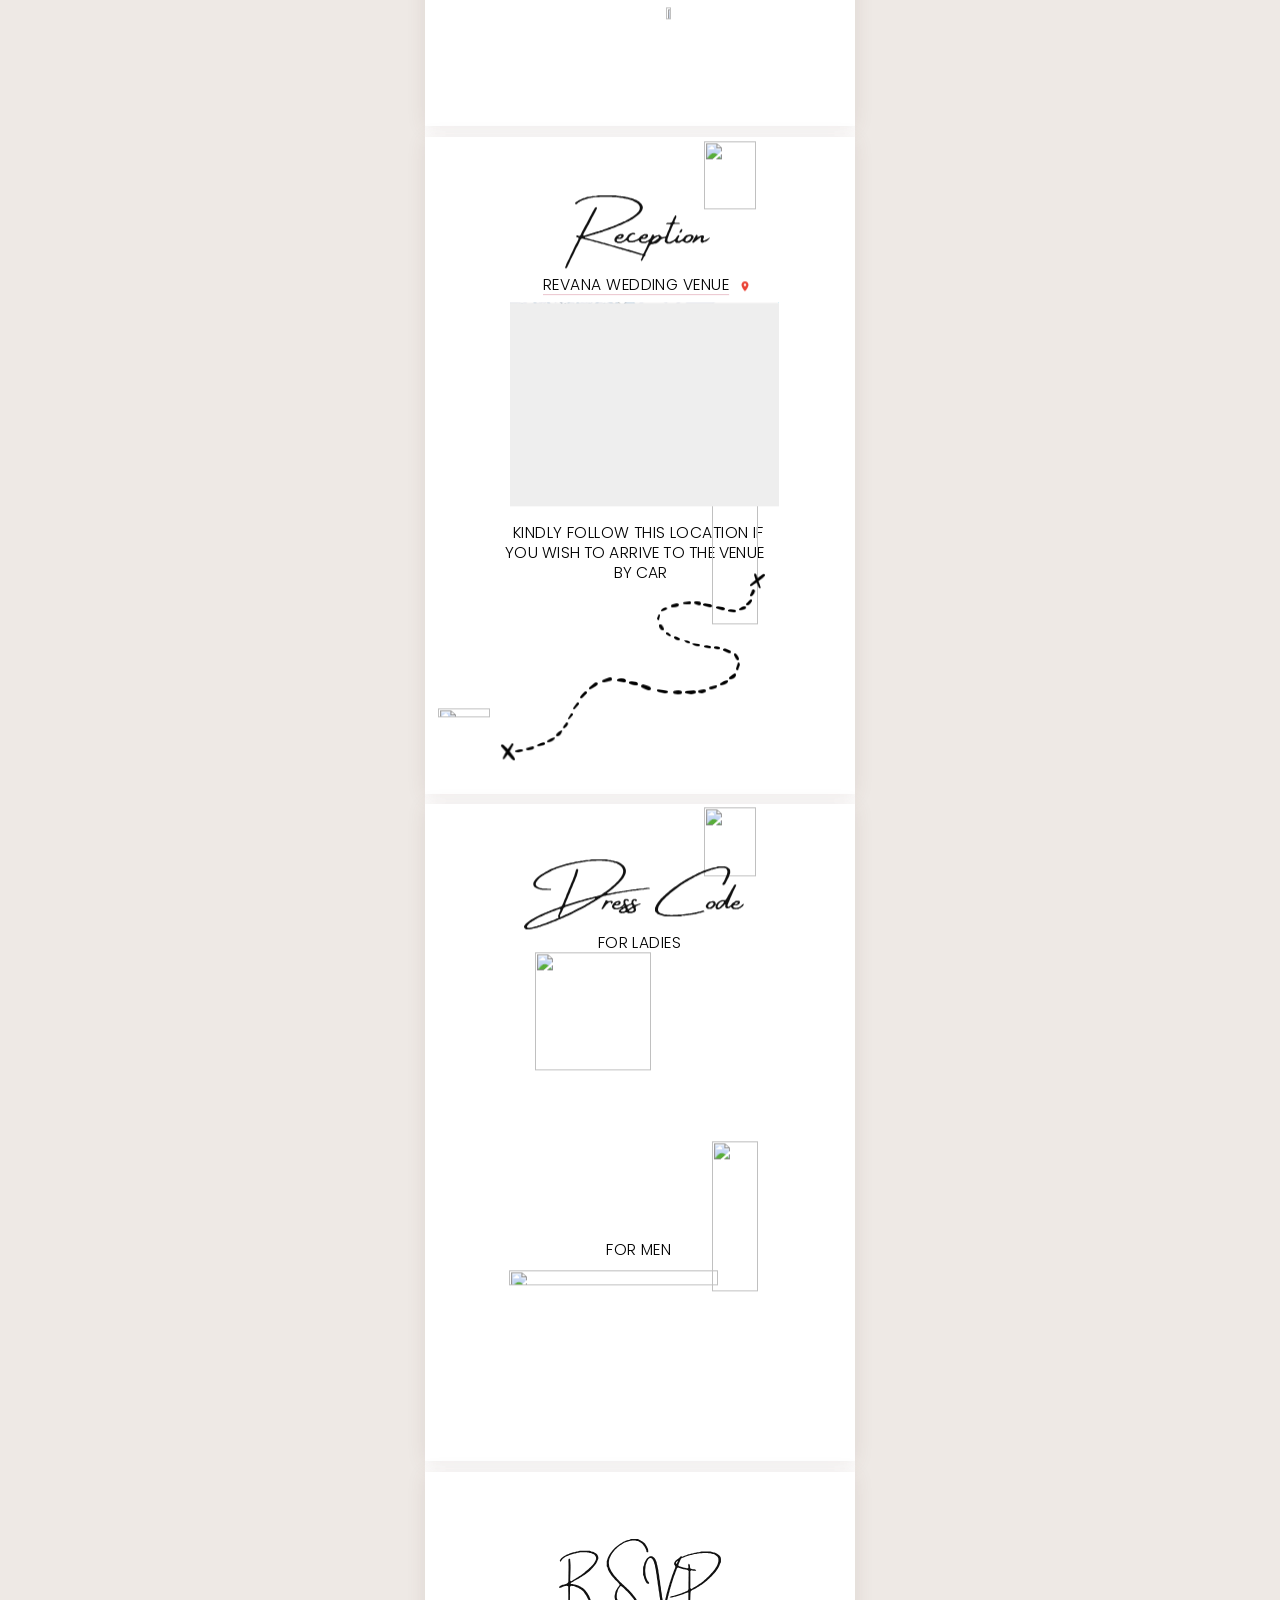
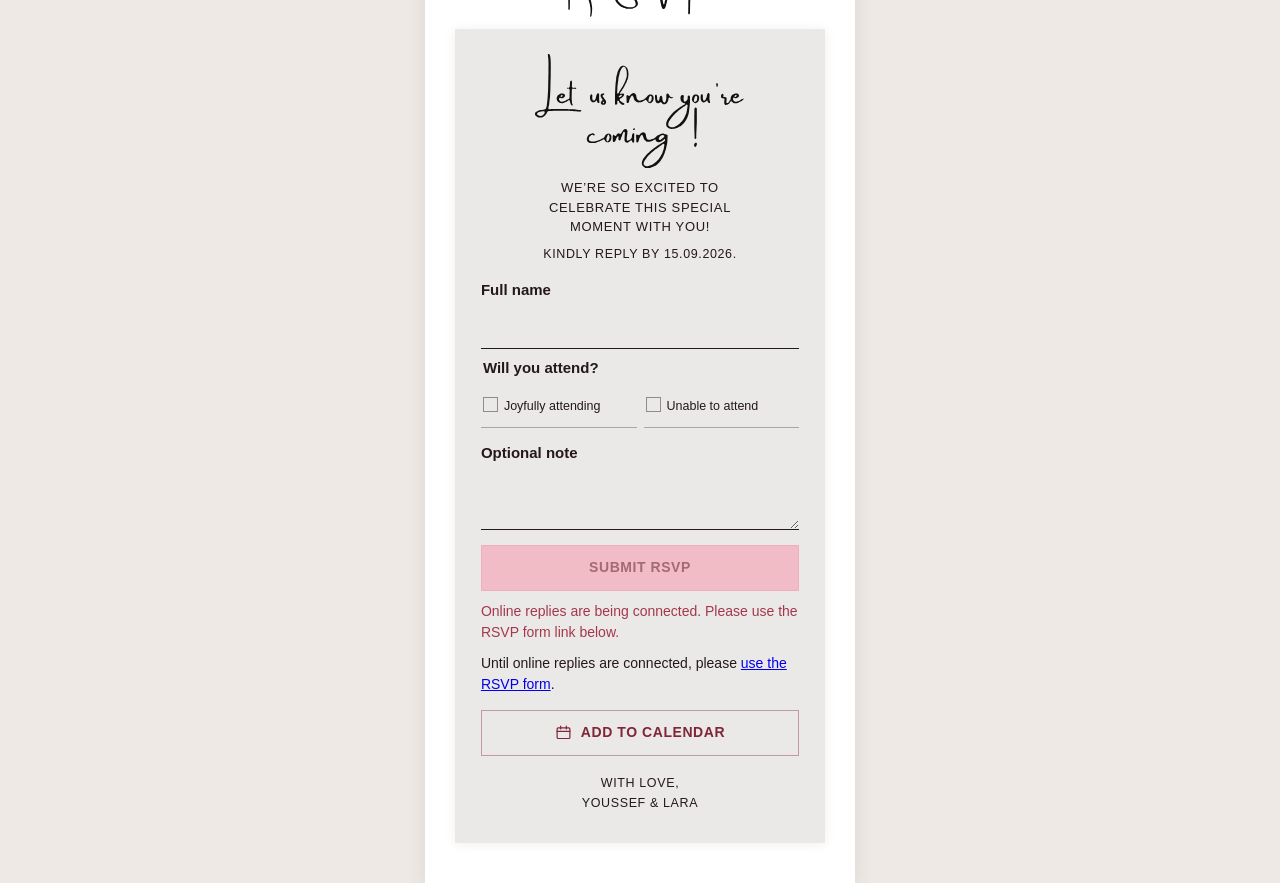
==== commit e73ba92f: "minor updates" ====
--- a/index.html
+++ b/index.html
@@ -2125,7 +2125,7 @@
             fill="none"
             stroke="#000"
             style="
-              left: 24.234627%;
+              left: 27.9664%;
               top: 74.4778%;
               width: 4.180159%;
               height: 2.734356%;
@@ -2146,7 +2146,7 @@
             class="el pop letters"
             data-letters="ceremony-venue"
             style="
-              left: 30.7682%;
+              left: 34.5000%;
               top: 65.5%;
               font-size: 3.6156cqw;
               letter-spacing: 0.1278cqw;
@@ -2161,7 +2161,7 @@
             class="el pop letters"
             data-letters="ceremony-venue-2"
             style="
-              left: 30.7682%;
+              left: 34.5000%;
               top: 70.1%;
               font-size: 3.6156cqw;
               letter-spacing: 0.1278cqw;
@@ -2176,7 +2176,7 @@
             class="el pop letters"
             data-letters="ceremony-hour"
             style="
-              left: 31.0571%;
+              left: 34.7889%;
               top: 74.7%;
               font-size: 3.7142cqw;
               --delay: 0.085s;
@@ -2189,7 +2189,7 @@
             class="el pop letters"
             data-letters="ceremony-meridiem"
             style="
-              left: 33.9934%;
+              left: 37.7252%;
               top: 74.7%;
               font-size: 3.6156cqw;
               letter-spacing: 0.1128cqw;
@@ -2203,7 +2203,7 @@
             class="el pop letters"
             data-letters="ceremony-hall"
             style="
-              left: 42.2152%;
+              left: 45.9470%;
               top: 74.7%;
               font-size: 3.6156cqw;
               letter-spacing: 0.1982cqw;
@@ -2217,7 +2217,7 @@
             class="el pop letters"
             data-letters="ceremony-hall-2"
             style="
-              left: 52.8506%;
+              left: 56.5824%;
               top: 74.7%;
               font-size: 3.6156cqw;
               letter-spacing: 0.09cqw;
@@ -2369,9 +2369,9 @@
           /><iframe
             allowfullscreen=""
             class="embedded-map"
-            loading="lazy"
+            loading="eager"
             referrerpolicy="no-referrer-when-downgrade"
-            data-src="https://www.google.com/maps?q=The%20Great%20St.%20Antony%20Church%2C%20Zahraa%20El%20Maadi%2C%20Cairo%2C%20Egypt&amp;output=embed"
+            src="https://www.google.com/maps?q=The%20Great%20St.%20Antony%20Church%2C%20Zahraa%20El%20Maadi%2C%20Cairo%2C%20Egypt&amp;output=embed"
             style="left: 22.3%; top: 32.8%; width: 62.35%; height: 30.85%"
             title="Ceremony church — Google Map"
           ></iframe>
@@ -2380,7 +2380,7 @@
             href="https://www.google.com/maps/search/?api=1&amp;query=The%20Great%20St.%20Antony%20Church%2C%20Zahraa%20El%20Maadi%2C%20Cairo%2C%20Egypt"
             rel="noopener"
             target="_blank"
-            style="left: 30.5%; top: 64.8%; width: 41%; height: 8.2%"
+            style="left: 34.23%; top: 64.8%; width: 41%; height: 8.2%"
           ><span class="visually-hidden">Open St. Anthony Church, Zahraa El Maadi in Google Maps</span></a>
           <div class="visually-hidden">
             <h2>Ceremony</h2>
@@ -2548,9 +2548,9 @@
           /><iframe
             allowfullscreen=""
             class="embedded-map"
-            loading="lazy"
+            loading="eager"
             referrerpolicy="no-referrer-when-downgrade"
-            data-src="https://www.google.com/maps?q=Revana%20wedding%20venue%20by%20boat%2C%20Maadi%20Al%20Khabiri%20Ash%20Sharqeyah%2C%20Maadi%2C%20Egypt&amp;output=embed"
+            src="https://www.google.com/maps?q=Revana%20wedding%20venue%20by%20boat%2C%20Maadi%20Al%20Khabiri%20Ash%20Sharqeyah%2C%20Maadi%2C%20Egypt&amp;output=embed"
             style="left: 19.72%; top: 20.05%; width: 60.76%; height: 34%"
             title="Reception by boat — Google Map"
           ></iframe>
@@ -3434,9 +3434,9 @@
           /><iframe
             allowfullscreen=""
             class="embedded-map"
-            loading="lazy"
+            loading="eager"
             referrerpolicy="no-referrer-when-downgrade"
-            data-src="https://www.google.com/maps?q=Revana%20Wedding%20on%20the%20Nile%2C%20Manil%20Shihah%2C%20Abu%20El%20Numrus%2C%20Giza%20Governorate%2C%20Egypt&amp;output=embed"
+            src="https://www.google.com/maps?q=Revana%20Wedding%20on%20the%20Nile%2C%20Manil%20Shihah%2C%20Abu%20El%20Numrus%2C%20Giza%20Governorate%2C%20Egypt&amp;output=embed"
             style="left: 19.72%; top: 25.25%; width: 62.55%; height: 30.85%"
             title="Reception by car — Google Map"
           ></iframe>
--- a/assets/css/portrait-site.css
+++ b/assets/css/portrait-site.css
@@ -171,6 +171,30 @@
   content: '';
   position: absolute;
   inset: -16px -10px;
+}
+/* A hairline under a venue name is quiet enough to be missed, so the line also
+   carries the map pin every phone already knows. It sits at the end of the name,
+   which `inset-inline-end` puts on the right in English and the left in Arabic
+   without a second rule. Drawn on the anchor rather than in the lettering so it
+   is inside the tap target and shifts no text. */
+/* On the reception pages the venue is one line, so the pin trails the name the
+   way a trailing icon normally does. The ceremony address is two lines and used
+   to be led by a small drawing of a church, which said the same thing as a map
+   pin; the pin leads the address there instead, in the drawing's old place, so a
+   trailing pin no longer dangles off the middle of the block. */
+.scene-4 .map-link::after {
+  inset-inline-start: -3.4cqw;
+  inset-inline-end: auto;
+}
+.map-link::after {
+  content: '';
+  position: absolute;
+  inset-inline-end: -3.4cqw;
+  top: -0.35cqw;
+  width: 2.9cqw;
+  height: 4.1cqw;
+  background: no-repeat center / contain
+    url("data:image/svg+xml,%3Csvg xmlns='http://www.w3.org/2000/svg' viewBox='0 0 24 24'%3E%3Cpath fill='%23EA4335' fill-rule='evenodd' d='M12 2C8.13 2 5 5.13 5 9c0 5.25 7 13 7 13s7-7.75 7-13c0-3.87-3.13-7-7-7zm0 9.5a2.5 2.5 0 1 1 0-5 2.5 2.5 0 0 1 0 5z'/%3E%3C/svg%3E");
 }
 .map-link:focus-visible { outline: 3px solid #be435d; outline-offset: 5px; }
 .visually-hidden {
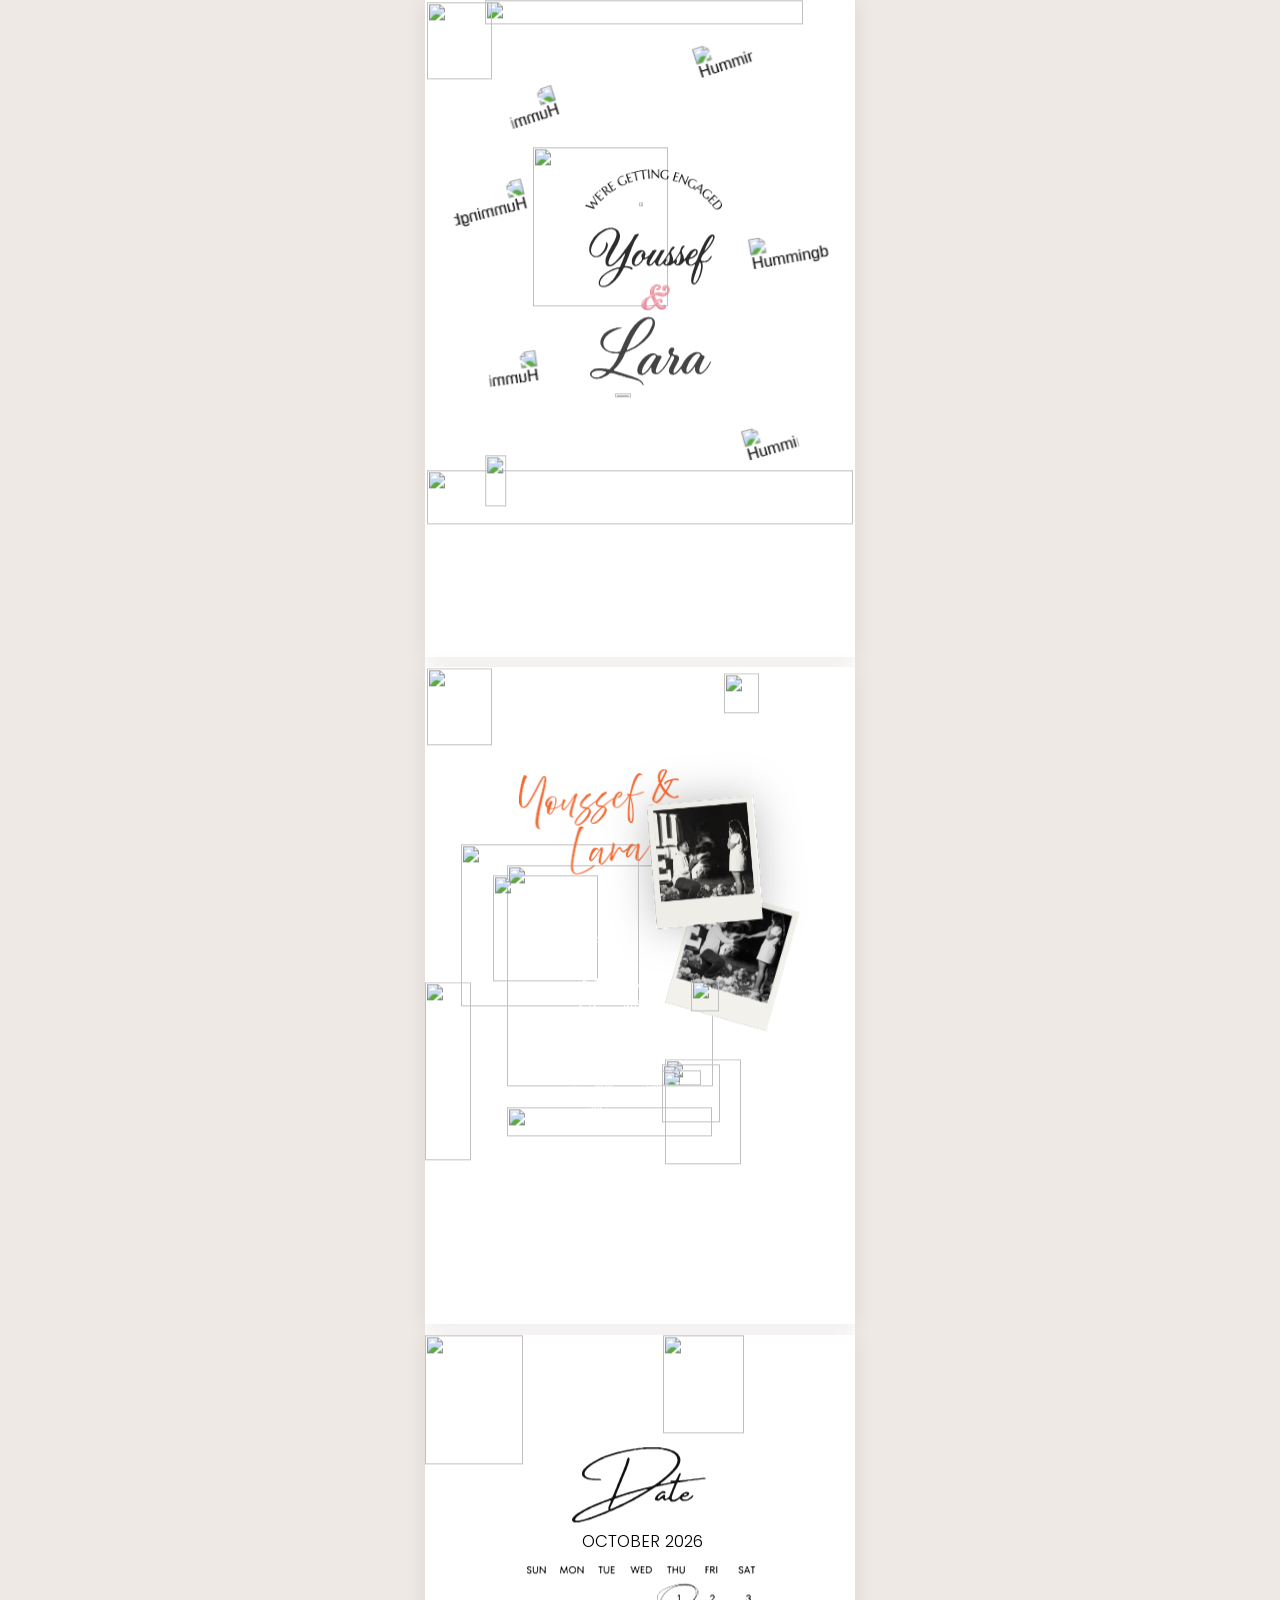
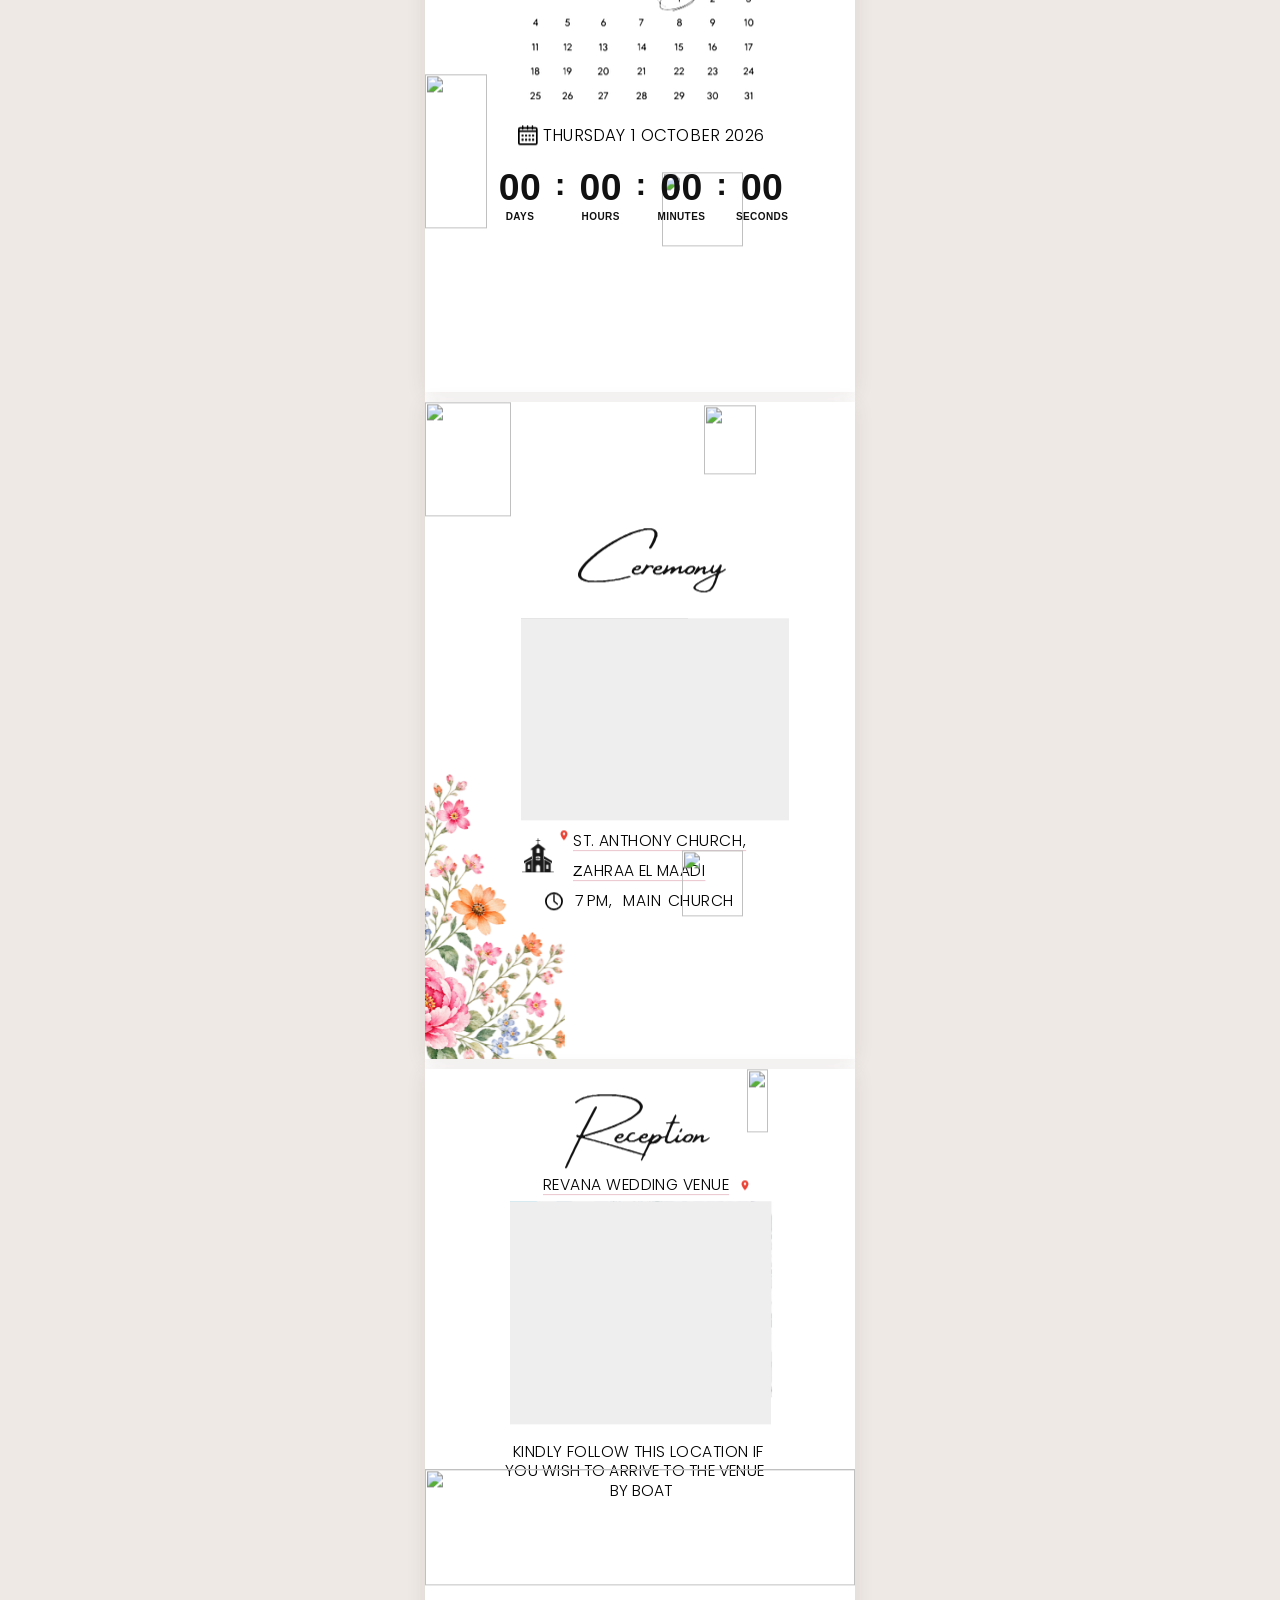
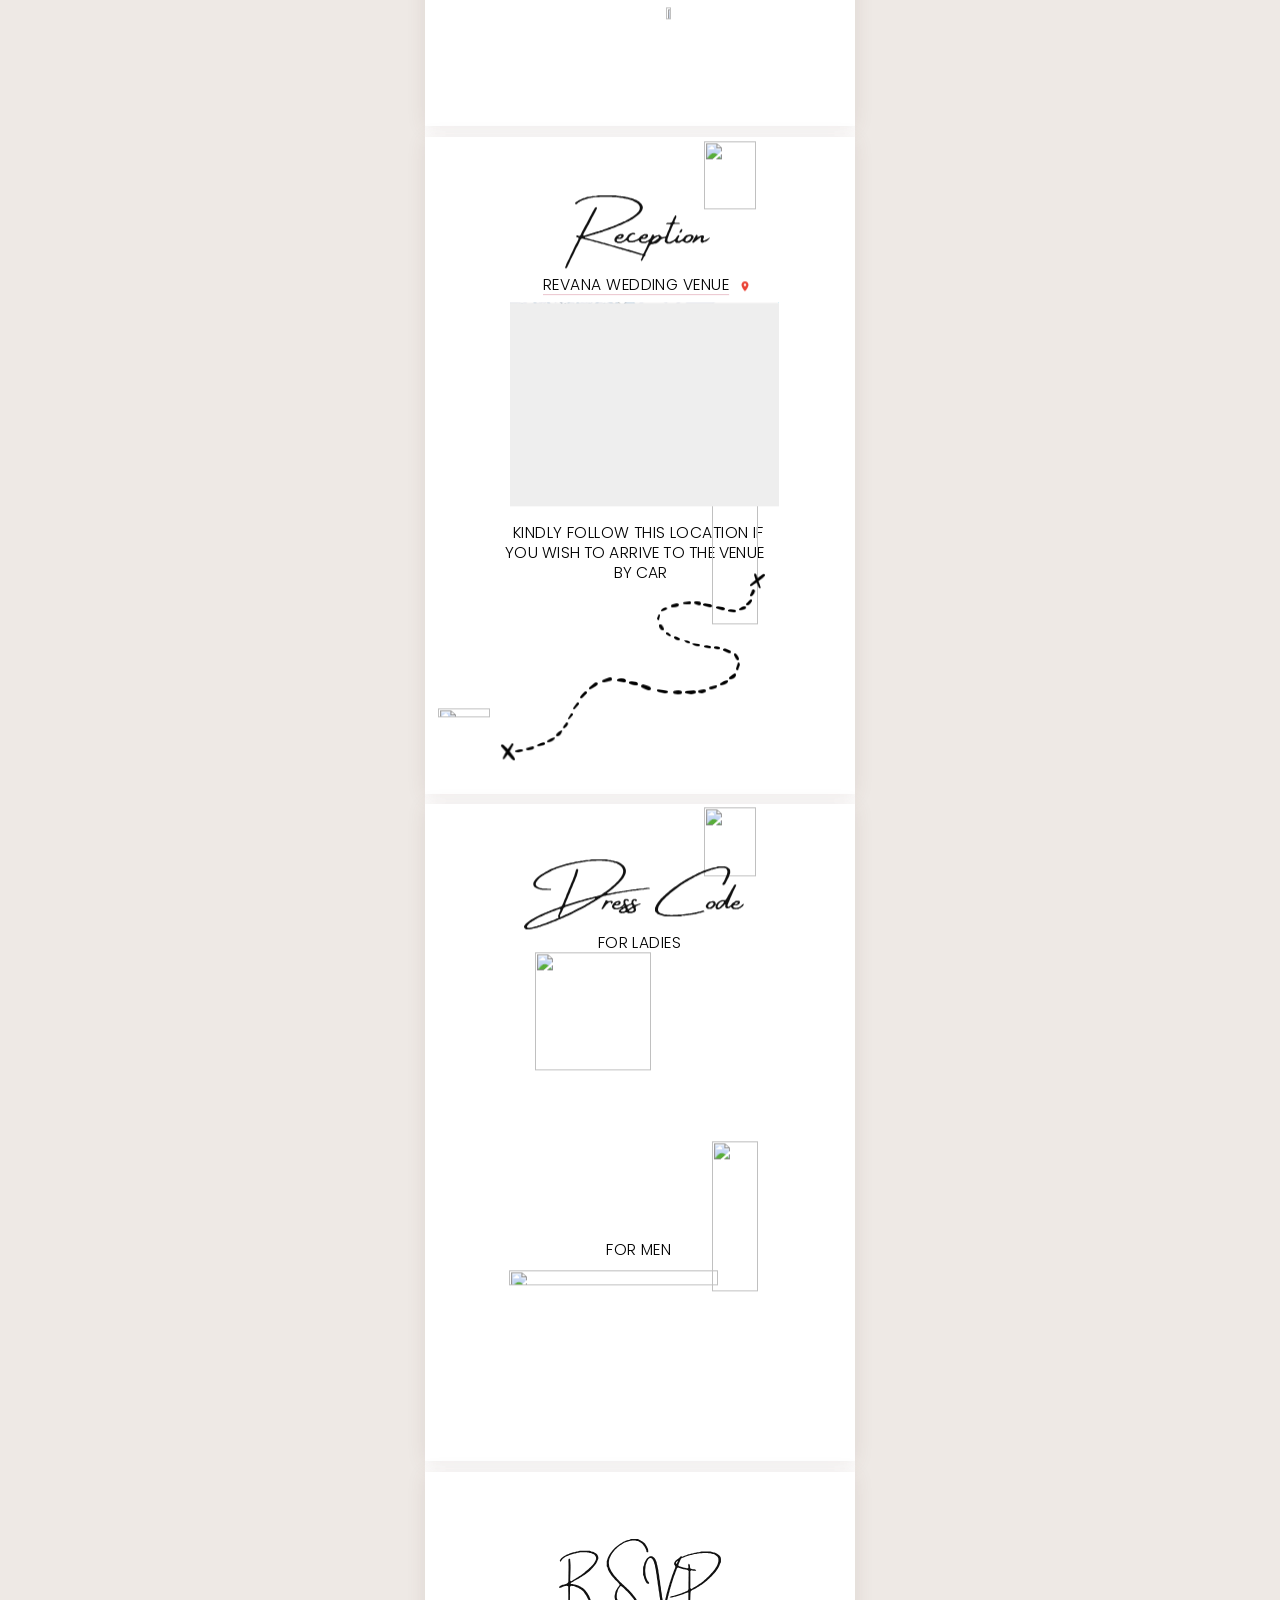
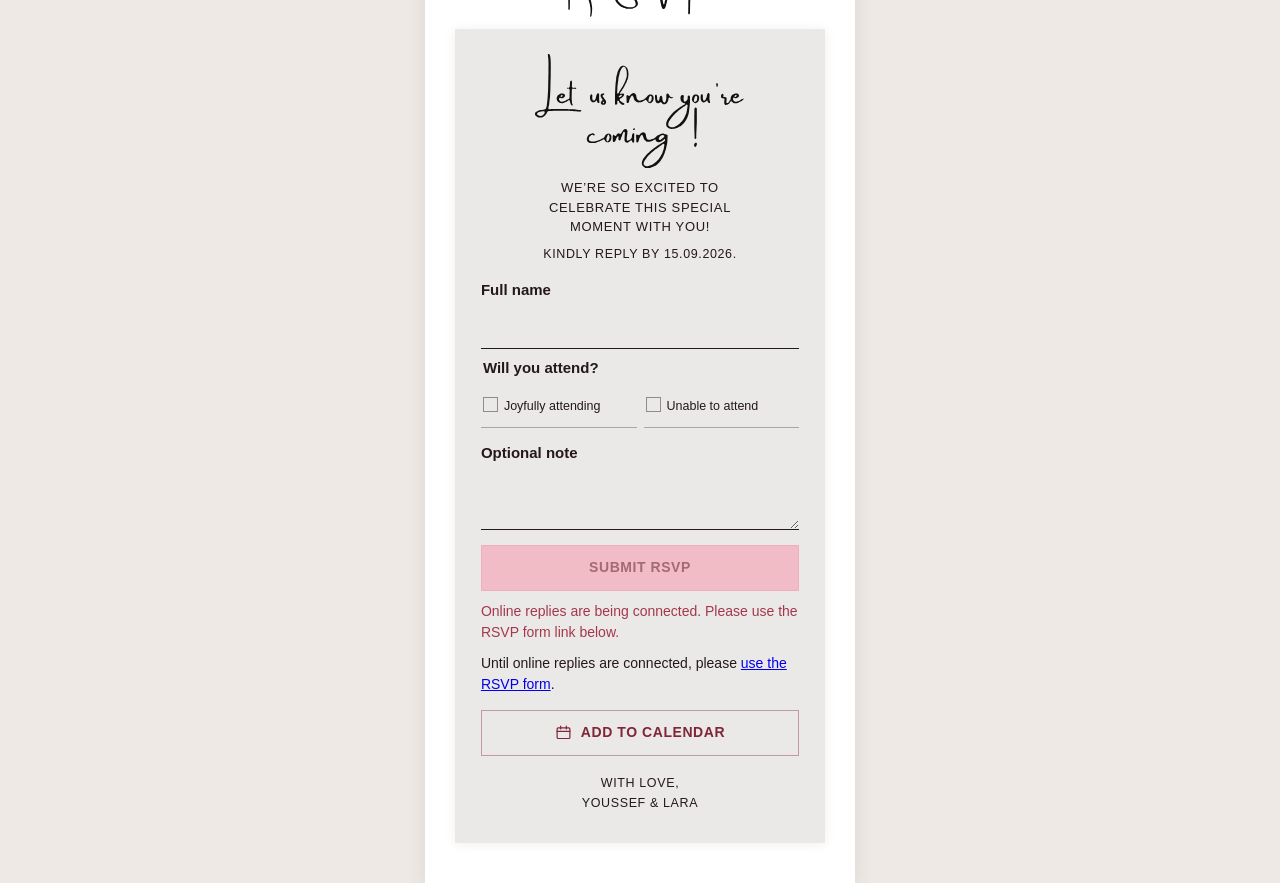
==== commit dafc658b: "Set the invitation card copy in white and break the church address The card text goes back to the ar" ====
--- a/index.html
+++ b/index.html
@@ -13,7 +13,7 @@
     />
     <link rel="alternate" hreflang="en" href="./" />
     <link rel="alternate" hreflang="ar" href="./ar/" />
-    <link rel="canonical" href="https://youssefg7.github.io/engagement/" />
+    <link rel="canonical" href="https://youssef-lara.github.io/engagement/" />
     <meta name="theme-color" content="#eee9e5" />
     <!-- The invitation is shared as a pasted link, so it carries its own
          preview card. og:image must be absolute; update these four URLs
@@ -21,7 +21,7 @@
     <meta property="og:type" content="website" />
     <meta property="og:site_name" content="Youssef &amp; Lara" />
     <meta property="og:locale" content="en" />
-    <meta property="og:url" content="https://youssefg7.github.io/engagement/" />
+    <meta property="og:url" content="https://youssef-lara.github.io/engagement/" />
     <meta property="og:title" content="Youssef &amp; Lara are getting engaged" />
     <meta
       property="og:description"
@@ -29,7 +29,7 @@
     />
     <meta
       property="og:image"
-      content="https://youssefg7.github.io/engagement/assets/images/social/og-invitation.jpg"
+      content="https://youssef-lara.github.io/engagement/assets/images/social/og-invitation.jpg"
     />
     <meta property="og:image:type" content="image/jpeg" />
     <meta property="og:image:width" content="1200" />
@@ -742,18 +742,18 @@
               class="card-church-v25"
               style="
                 left: 29.321%;
-                top: 61.1721%;
+                top: 60.14%;
                 width: 31%;
-                height: 3.0%;
+                height: 3.93%;
               "
             >
-              St. Anthony Church, Zahraa El Maadi
+              St. Anthony Church,<br />Zahraa El Maadi
             </div>
             <div
               class="card-venue-v25"
               style="
                 left: 31.8681%;
-                top: 63.0643%;
+                top: 64.41%;
                 width: 27%;
                 height: 3.0%;
               "
--- a/assets/css/portrait-site.css
+++ b/assets/css/portrait-site.css
@@ -53,13 +53,14 @@
 .scene-0 [data-root="10"], .scene-0 [data-root="20"] { margin-top: var(--frame-extension); }
 .scene-0 .bird-2, .scene-0 .bird-5 { margin-top: calc(-1 * var(--frame-extension)); }
 .scene-0 .bird-6 { margin-top: var(--frame-extension); }
-/* The invitation card carries the only wording that really has to be read, and
-   it was the least readable thing on the site: 8.4-8.9px of white Cormorant on
-   pink, measuring about 1.5:1 against the card, where WCAG asks for 4.5:1.
-   White cannot reach that on this pink at any size, so the copy takes the
-   invitation's own deep rose, about 6:1, and the small copy grows by roughly
-   half. The source's line breaks, fonts, rotation, centring and the lace frame
-   are unchanged; only the text boxes widen, symmetrically about the centres they
+/* White on the card's pink, as the original artwork had it. This is a deliberate
+   choice of the invitation's look over legibility: it measures roughly 1.5:1
+   against the pink where WCAG asks for 4.5:1, and no size fixes that, which is
+   why this copy previously used the invitation's own deep rose at about 6:1.
+   The enlarged sizes below are kept, since they are what makes the wording
+   readable at all now that the contrast no longer helps.
+   The source's line breaks, fonts, rotation, centring and the lace frame are
+   unchanged; only the text boxes widen, symmetrically about the centres they
    already had, so the larger lines neither wrap nor cross the pink edge. */
 .card-youssef,
 .card-and-v25,
@@ -68,11 +69,18 @@
 .card-date-v25,
 .card-church-v25,
 .card-venue-v25 {
-  color: #7f2638;
+  color: #fff;
 }
 .card-request-v25 { font-size: 3.05cqw; line-height: 1.14; }
 .card-church-v25,
 .card-venue-v25 { font-size: 2.4cqw; }
+/* The church address runs onto a second line, the district on its own, because
+   naming Zahraa El Maadi made it too long for the card: measured against the
+   pink panel there is room for about 120px of text and the single line wanted
+   162px, and no position on the card fits it. Shrinking type to suit would have
+   left this line visibly smaller than the venue line under it, so the break
+   keeps both at one size. Arabic needs the same break for the same reason. */
+.card-church-v25 { line-height: 1.25; }
 
 /* Exact source lettering is raster artwork. Only the live countdown needs a
    container-relative font rule, so desktop uses the same size as the phone. */
